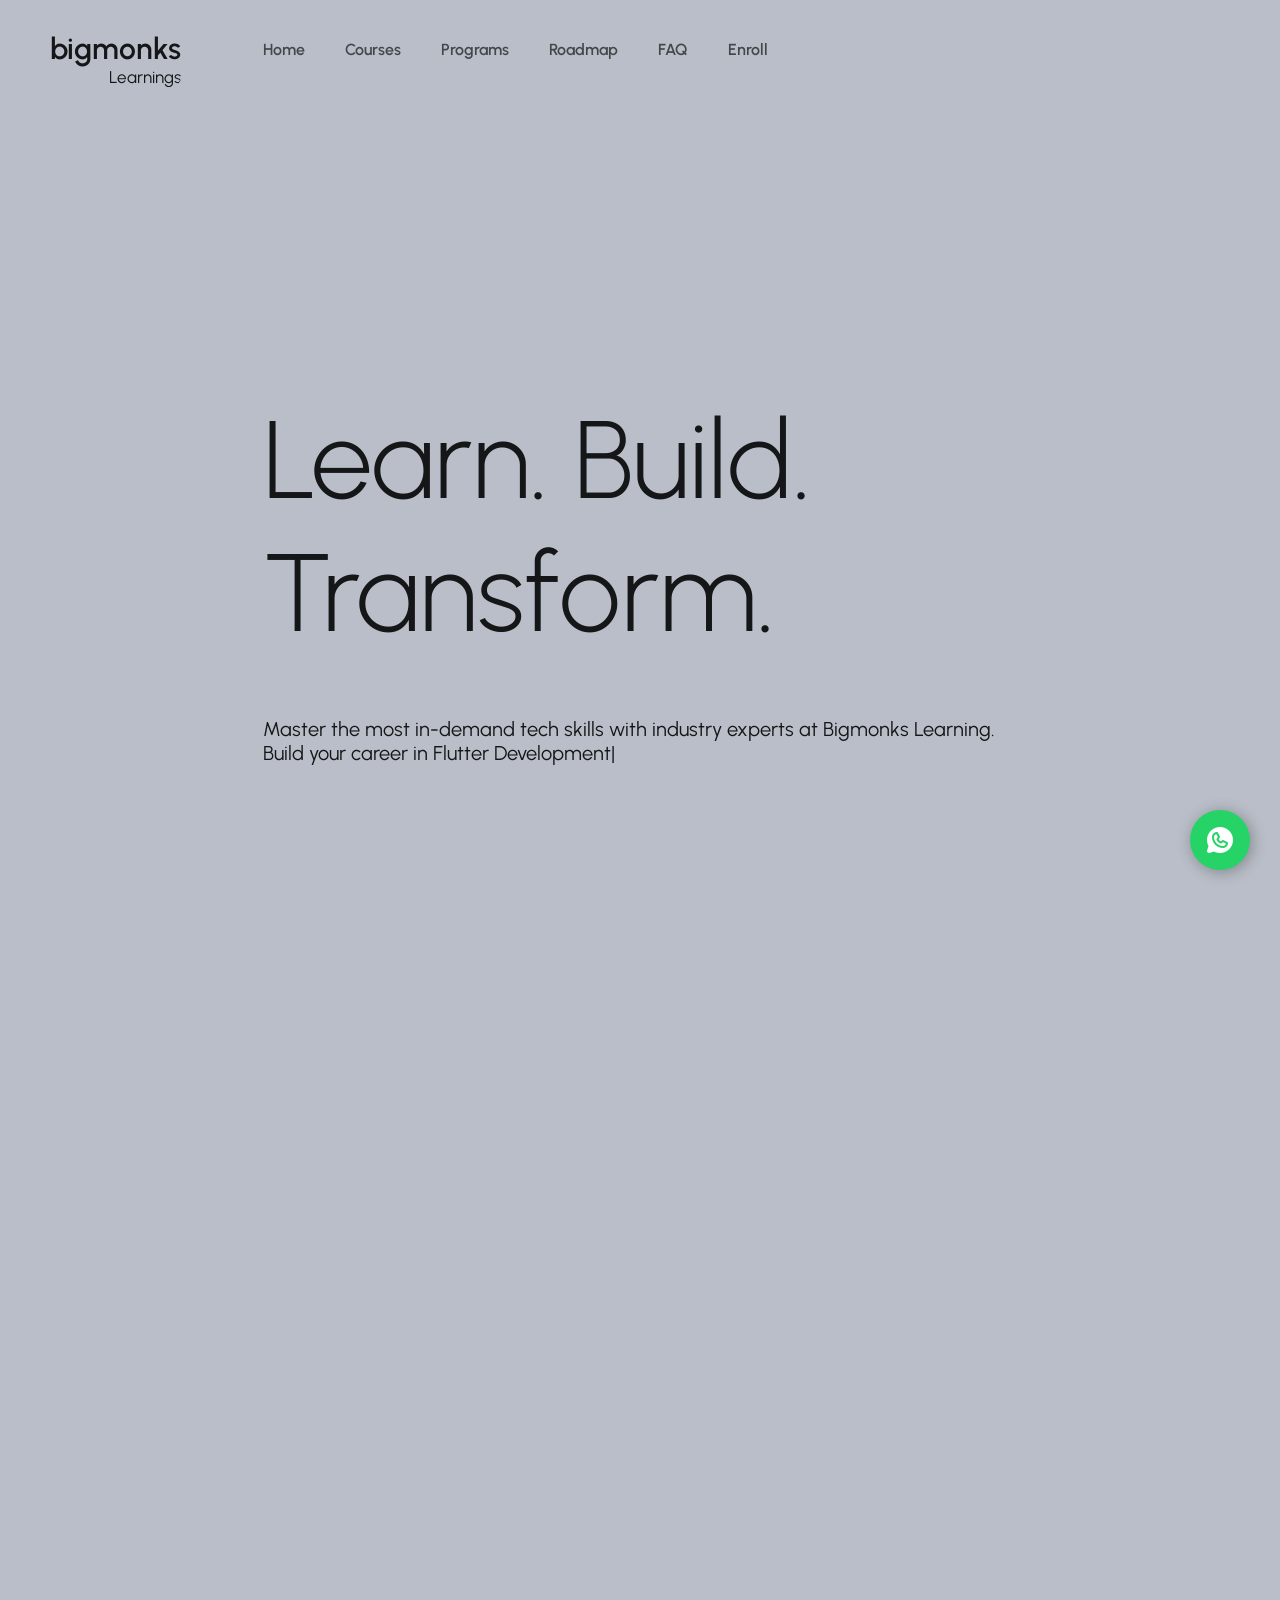
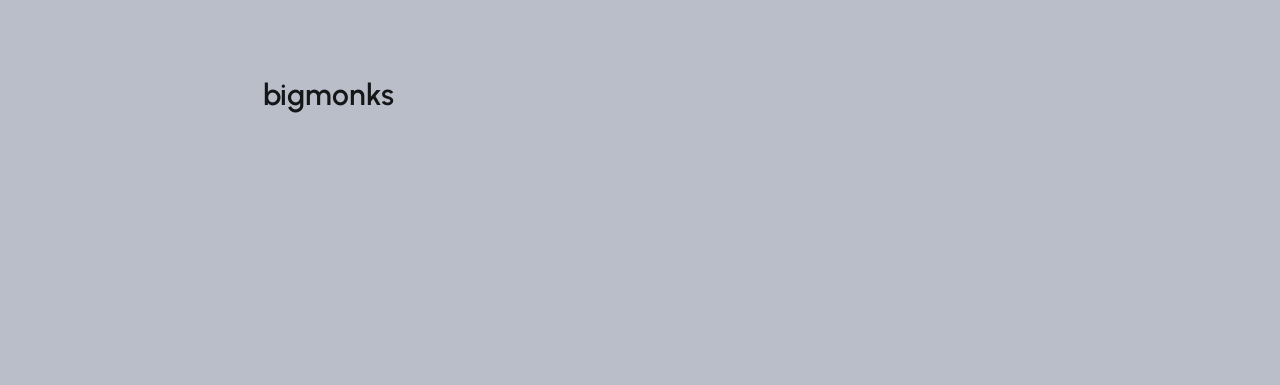
==== learnings/index.html @ 0282f14e "Initial production-ready learnings website" ====
<!DOCTYPE html>
<html lang="en" dir="ltr">
<head>
    <meta charset="UTF-8">
    <title>Bigmonks Learning | Professional IT Training & Courses in Kerala</title>
    <meta name="description" content="Master in-demand tech skills with Bigmonks Learning. Comprehensive courses in Flutter, Python, MERN Stack, UI/UX Design, AI/ML, Data Science, and more. Expert-led training with hands-on projects.">
    <meta name="keywords" content="Flutter training Kerala, Python course, MERN Stack course, UI/UX design course, AI ML training, Data Science course, IT training Ernakulam, coding bootcamp Kerala">
    <meta http-equiv="X-UA-Compatible" content="IE=edge">
    <meta name="viewport" content="width=device-width, initial-scale=1, maximum-scale=5">
    
    <!-- Favicon -->
    <link rel="icon" href="../img/favicon/favicon.ico" sizes="any">
    <link rel="icon" href="../img/favicon/icon.svg" type="image/svg+xml">
    <link rel="apple-touch-icon" href="../img/favicon/apple-touch-icon.png">
    <link rel="manifest" href="../img/favicon/manifest.webmanifest">    
    
    <!-- Styles -->
    <link rel="stylesheet" type="text/css" href="../css/loaders/loader.css">
    <link rel="stylesheet" type="text/css" href="../css/plugins.css">
    <link rel="stylesheet" type="text/css" href="../css/main.css">
    
    <!-- Custom UI Enhancement Styles -->
    <style>
    /* WhatsApp Button Styles */
    .whatsapp-float {
      position: fixed;
      width: 60px;
      height: 60px;
      bottom: 30px;
      right: 30px;
      background-color: #25d366;
      color: #FFF;
      border-radius: 50px;
      text-align: center;
      font-size: 32px;
      box-shadow: 2px 2px 15px rgba(0, 0, 0, 0.3);
      z-index: 9999;
      display: flex;
      align-items: center;
      justify-content: center;
      transition: all 0.3s ease;
      animation: pulse-whatsapp 2s infinite;
    }
    .whatsapp-float:hover {
      background-color: #128c7e;
      transform: scale(1.1);
      animation: none;
    }
    .whatsapp-tooltip {
      position: absolute;
      right: 70px;
      background-color: #128c7e;
      color: white;
      padding: 8px 15px;
      border-radius: 20px;
      font-size: 14px;
      white-space: nowrap;
      opacity: 0;
      pointer-events: none;
      transition: opacity 0.3s ease;
    }
    .whatsapp-float:hover .whatsapp-tooltip {
      opacity: 1;
    }
    @keyframes pulse-whatsapp {
      0% { box-shadow: 0 0 0 0 rgba(37, 211, 102, 0.7); }
      70% { box-shadow: 0 0 0 15px rgba(37, 211, 102, 0); }
      100% { box-shadow: 0 0 0 0 rgba(37, 211, 102, 0); }
    }

    /* ============================================================
       COURSE FILTER NAVIGATION
    ============================================================ */
    .filters-block {
      text-align: center;
    }
    .filter-tabs {
      display: inline-flex;
      flex-wrap: wrap;
      justify-content: center;
      gap: 0.4rem;
      background: rgba(255, 255, 255, 0.04);
      padding: 0.5rem;
      border-radius: 4rem;
      border: 1px solid rgba(255, 255, 255, 0.07);
    }
    .filter-tab {
      background: transparent;
      border: 1px solid transparent;
      color: rgba(255, 255, 255, 0.55);
      padding: 0.85rem 2.4rem;
      font-size: 1.4rem;
      font-weight: 500;
      font-family: var(--_font-default);
      letter-spacing: 0.02em;
      border-radius: 3rem;
      cursor: pointer;
      transition: all 0.25s cubic-bezier(0.25, 0.8, 0.25, 1);
      outline: none;
      white-space: nowrap;
    }
    .filter-tab:hover {
      color: rgba(255, 255, 255, 0.9);
      background: rgba(255, 255, 255, 0.06);
    }
    .filter-tab:focus-visible {
      outline: 2px solid rgba(255, 255, 255, 0.4);
      outline-offset: 2px;
    }
    .filter-tab.active {
      background: #fff;
      color: #0a0a0a !important;
      font-weight: 700;
      letter-spacing: 0.01em;
      box-shadow: 0 2px 12px rgba(0, 0, 0, 0.25);
    }
    .filter-tab.active:hover {
      background: #f0f0f0;
      color: #0a0a0a !important;
    }

    /* ============================================================
       COURSE CARDS — PREMIUM REDESIGN
    ============================================================ */

    /* Card items */
    .cards__item.grid-item {
      position: static;
      overflow: visible !important;
    }


    /* Card shell */
    .cards__card {
      height: 100%;
      display: flex !important;
      flex-direction: column !important;
      background: rgba(255, 255, 255, 0.02) !important;
      border: 1px solid rgba(255, 255, 255, 0.08) !important;
      border-radius: 2rem !important;
      transition: transform 0.4s cubic-bezier(0.165, 0.84, 0.44, 1),
                  box-shadow 0.4s cubic-bezier(0.165, 0.84, 0.44, 1),
                  border-color 0.4s ease,
                  background 0.4s ease !important;
      box-shadow: 0 4px 24px rgba(0, 0, 0, 0.15), inset 0 1px 0 rgba(255,255,255,0.04);
      overflow: hidden !important; /* contain background gradients */
      position: relative;
    }

    /* Category-specific top accent line */
    .cards__card::before {
      content: "";
      position: absolute;
      top: 0;
      left: 2rem;
      right: 2rem;
      height: 1px;
      border-radius: 0 0 4px 4px;
      opacity: 0;
      transition: opacity 0.4s ease;
    }
    .cards__card.dev-card::before {
      background: linear-gradient(90deg, transparent, #38bdf8, transparent);
    }
    .cards__card.design-card::before {
      background: linear-gradient(90deg, transparent, #ec4899, transparent);
    }
    .cards__card.data-ai-card::before {
      background: linear-gradient(90deg, transparent, #c084fc, transparent);
    }
    .cards__card:hover::before {
      opacity: 1;
    }

    /* Hover states */
    .cards__card:hover {
      transform: translateY(-6px) !important;
      background: rgba(255, 255, 255, 0.035) !important;
    }
    .cards__card.dev-card:hover {
      box-shadow: 0 20px 50px rgba(56, 189, 248, 0.1), 0 4px 24px rgba(0, 0, 0, 0.2);
      border-color: rgba(56, 189, 248, 0.25) !important;
    }
    .cards__card.design-card:hover {
      box-shadow: 0 20px 50px rgba(236, 72, 153, 0.1), 0 4px 24px rgba(0, 0, 0, 0.2);
      border-color: rgba(236, 72, 153, 0.25) !important;
    }
    .cards__card.data-ai-card:hover {
      box-shadow: 0 20px 50px rgba(168, 85, 247, 0.1), 0 4px 24px rgba(0, 0, 0, 0.2);
      border-color: rgba(168, 85, 247, 0.25) !important;
    }

    /* Card body — the flex-growing content area */
    .cards__descr {
      flex: 1;
      display: flex;
      flex-direction: column;
      padding: 3rem 3rem 2rem 3rem !important;
    }

    /* Category label */
    .course-category-tag {
      display: inline-block;
      font-size: 1.05rem;
      font-weight: 700;
      text-transform: uppercase;
      letter-spacing: 2px;
      margin-bottom: 2rem;
      transition: opacity 0.3s ease;
    }
    .dev-card .course-category-tag { color: #38bdf8; }
    .design-card .course-category-tag { color: #ec4899; }
    .data-ai-card .course-category-tag { color: #c084fc; }

    /* Icon container */
    .course-icon-container {
      width: 60px;
      height: 60px;
      display: flex;
      align-items: center;
      justify-content: center;
      border-radius: 1.4rem;
      margin-bottom: 2.4rem;
      transition: transform 0.35s cubic-bezier(0.34, 1.56, 0.64, 1);
      flex-shrink: 0;
    }
    .cards__card:hover .course-icon-container {
      transform: scale(1.08) rotate(4deg);
    }
    .dev-icon-bg {
      background: rgba(56, 189, 248, 0.1);
      border: 1px solid rgba(56, 189, 248, 0.2);
      color: #38bdf8;
    }
    .design-icon-bg {
      background: rgba(236, 72, 153, 0.1);
      border: 1px solid rgba(236, 72, 153, 0.2);
      color: #ec4899;
    }
    .data-ai-icon-bg {
      background: rgba(168, 85, 247, 0.1);
      border: 1px solid rgba(168, 85, 247, 0.2);
      color: #c084fc;
    }

    /* Card title */
    .cards__card .cards__title {
      font-size: clamp(1.9rem, 2.2vw, 2.4rem) !important;
      font-weight: 700 !important;
      line-height: 1.25 !important;
      color: var(--t-bright) !important;
      margin-bottom: 1.4rem !important;
      word-break: break-word;
      overflow-wrap: break-word;
    }

    /* Card description text */
    .cards__card .cards__text {
      font-size: 1.45rem !important;
      line-height: 1.65 !important;
      color: rgba(255, 255, 255, 0.6) !important;
      margin-bottom: 0 !important;
      flex-grow: 1;
    }

    /* Meta details section */
    .course-meta-details {
      margin-top: 2.4rem;
      padding-top: 2rem;
      border-top: 1px solid rgba(255, 255, 255, 0.07);
    }

    /* Technology badges */
    .course-badge {
      display: inline-flex;
      align-items: center;
      padding: 0.5rem 1.2rem;
      border-radius: 2rem;
      font-size: 1.15rem;
      font-weight: 600;
      letter-spacing: 0.02em;
      border: 1px solid rgba(255, 255, 255, 0.1);
      background: rgba(255, 255, 255, 0.04);
      color: rgba(255, 255, 255, 0.7);
      transition: all 0.25s ease;
      white-space: nowrap;
    }
    .cards__card.dev-card:hover .course-badge {
      border-color: rgba(56, 189, 248, 0.3);
      color: #38bdf8;
      background: rgba(56, 189, 248, 0.06);
    }
    .cards__card.design-card:hover .course-badge {
      border-color: rgba(236, 72, 153, 0.3);
      color: #ec4899;
      background: rgba(236, 72, 153, 0.06);
    }
    .cards__card.data-ai-card:hover .course-badge {
      border-color: rgba(168, 85, 247, 0.3);
      color: #c084fc;
      background: rgba(168, 85, 247, 0.06);
    }

    /* Project & Internship info */
    .course-project-info {
      display: grid;
      gap: 0.6rem;
      margin-top: 1.4rem;
    }
    .course-project-info div {
      font-size: 1.35rem;
      line-height: 1.5;
      color: rgba(255, 255, 255, 0.6);
    }
    .course-project-info strong {
      color: rgba(255, 255, 255, 0.9);
      font-weight: 600;
    }

    /* Card footer */
    .course-card-footer {
      display: flex;
      justify-content: space-between;
      align-items: center;
      padding: 2rem 3rem 2.8rem 3rem;
      margin-top: auto;
      flex-shrink: 0;
      border-top: 1px solid rgba(255, 255, 255, 0.05);
    }

    /* Duration/level chip */
    .course-meta-label {
      display: inline-flex;
      align-items: center;
      padding: 0.6rem 1.4rem;
      border-radius: 2rem;
      font-size: 1.2rem;
      font-weight: 600;
      letter-spacing: 0.02em;
      color: rgba(255, 255, 255, 0.85);
      background: rgba(255, 255, 255, 0.07);
      border: 1px solid rgba(255, 255, 255, 0.1);
      white-space: nowrap;
      flex-shrink: 0;
    }

    /* ============================================================
       CARD "EXPLORE" BUTTON — COMPACT CTA OVERRIDE
       Resets the hero-sized .btn-default to a compact pill button
       that fits cleanly inside the card footer.
    ============================================================ */
    .course-card-footer .btn.btn-default.hover-default {
      /* Reset hero sizing */
      width: auto !important;
      height: auto !important;
      min-height: 4.4rem !important;
      padding: 0 2.4rem !important;

      /* Compact line-height — not the 10rem hero value */
      font-size: 1.4rem !important;
      font-weight: 600 !important;
      line-height: 4.4rem !important;
      letter-spacing: 0.04em !important;
      white-space: nowrap !important;

      /* Keep the rounded pill shape */
      border-radius: 2.5rem !important;

      /* Brand palette: white border, transparent fill → invert on hover */
      background-color: transparent !important;
      border: 1px solid rgba(255, 255, 255, 0.25) !important;
      color: rgba(255, 255, 255, 0.85) !important;

      /* Positioning & layout */
      display: inline-flex !important;
      align-items: center !important;
      justify-content: center !important;
      margin: 0 !important;
      flex-shrink: 0 !important;

      /* Smooth transition */
      transition: background-color 0.25s ease,
                  border-color 0.25s ease,
                  color 0.25s ease,
                  transform 0.25s ease !important;
    }

    /* Hover: fill with white → dark text */
    .course-card-footer .btn.btn-default.hover-default:hover {
      background-color: #fff !important;
      border-color: #fff !important;
      color: #0a0a0a !important;
      transform: translateY(-1px) !important;
    }

    /* Focus ring for accessibility */
    .course-card-footer .btn.btn-default.hover-default:focus-visible {
      outline: 2px solid rgba(255, 255, 255, 0.5) !important;
      outline-offset: 3px !important;
    }

    /* The .btn-caption inside the explore button */
    .course-card-footer .btn .btn-caption {
      position: static !important;
      display: inline !important;
      white-space: nowrap !important;
    }

    /* Suppress the hover-default ::before / ::after pseudo overlay
       inside the card footer (it causes the clipping animation) */
    .course-card-footer .hover-default::before,
    .course-card-footer .hover-default::after {
      display: none !important;
    }

    /* Suppress em icon element that creates the circle overlay */
    .course-card-footer .btn em {
      display: none !important;
    }


    /* ============================================================
       POPUP MODAL — PREMIUM REDESIGN
    ============================================================ */

    /* Popup wrapper */
    .popup {
      position: relative;
      background: #0f0f12 !important;
      max-width: 860px;
      width: 100%;
      margin: 0 auto;
      border-radius: 2rem;
      border: 1px solid rgba(255, 255, 255, 0.1);
      box-shadow: 0 40px 80px rgba(0, 0, 0, 0.6), 0 0 0 1px rgba(255,255,255,0.04);
      max-height: 88vh;
      display: flex;
      flex-direction: column;
      overflow: hidden !important;
    }

    /* Scrollable body */
    .popup__container {
      overflow-y: auto;
      flex: 1;
      width: 100%;
      overscroll-behavior: contain;
    }
    .popup__container::-webkit-scrollbar {
      width: 4px;
    }
    .popup__container::-webkit-scrollbar-track {
      background: transparent;
    }
    .popup__container::-webkit-scrollbar-thumb {
      background: rgba(255,255,255,0.12);
      border-radius: 4px;
    }

    /* Close button */
    .mfp-close {
      width: 40px !important;
      height: 40px !important;
      line-height: 40px !important;
      top: 1.4rem !important;
      right: 1.4rem !important;
      background: rgba(255, 255, 255, 0.06) !important;
      border-radius: 50% !important;
      border: 1px solid rgba(255, 255, 255, 0.12) !important;
      color: rgba(255, 255, 255, 0.7) !important;
      transition: all 0.2s ease !important;
      opacity: 1 !important;
      font-size: 2.2rem !important;
      z-index: 10 !important;
    }
    .mfp-close:hover {
      background: rgba(255, 255, 255, 0.14) !important;
      color: #fff !important;
      border-color: rgba(255, 255, 255, 0.25) !important;
      transform: scale(1.08) !important;
    }

    /* Popup header — compact & premium */
    .popup-header {
      padding: 3.5rem 3.5rem 3rem 3.5rem;
      border-bottom: 1px solid rgba(255, 255, 255, 0.08);
      background: linear-gradient(135deg, rgba(255,255,255,0.02), rgba(255,255,255,0));
      position: relative;
      flex-shrink: 0;
    }
    @media only screen and (max-width: 767px) {
      .popup-header {
        padding: 3rem 2.4rem 2.5rem 2.4rem;
      }
    }

    /* Popup course label */
    .popup-course-eyebrow {
      font-size: 1.1rem;
      font-weight: 700;
      text-transform: uppercase;
      letter-spacing: 2.5px;
      margin-bottom: 1.2rem;
      display: block;
    }

    /* Popup title — properly sized, NOT giant */
    .popup-title {
      font-size: clamp(2.4rem, 4vw, 3.6rem) !important;
      font-weight: 800 !important;
      line-height: 1.15 !important;
      color: #fff !important;
      margin: 0 0 2rem 0 !important;
      letter-spacing: -0.02em;
    }

    /* Popup header meta badges */
    .popup-header-meta {
      display: flex;
      flex-wrap: wrap;
      gap: 0.8rem;
      align-items: center;
    }
    .popup-meta-chip {
      display: inline-flex;
      align-items: center;
      gap: 0.5rem;
      padding: 0.5rem 1.2rem;
      border-radius: 2rem;
      font-size: 1.2rem;
      font-weight: 600;
      color: rgba(255, 255, 255, 0.8);
      background: rgba(255, 255, 255, 0.07);
      border: 1px solid rgba(255, 255, 255, 0.1);
    }

    /* Popup content sections */
    .popup-section {
      padding: 3rem 3.5rem;
      border-bottom: 1px solid rgba(255, 255, 255, 0.06);
      margin: 0 !important;
    }
    @media only screen and (max-width: 767px) {
      .popup-section {
        padding: 2.5rem 2.4rem;
      }
    }
    .popup-section:last-child {
      border-bottom: none;
      padding-bottom: 4rem;
    }

    /* Section label */
    .popup-section-label {
      font-size: 1.05rem;
      font-weight: 700;
      text-transform: uppercase;
      letter-spacing: 2px;
      color: rgba(255, 255, 255, 0.35);
      margin-bottom: 1.6rem;
      display: block;
    }

    /* Section body text */
    .popup-body-text {
      font-size: 1.55rem;
      line-height: 1.7;
      color: rgba(255, 255, 255, 0.7);
      margin: 0;
    }

    /* Module list */
    .popup-list {
      list-style: none;
      padding-left: 0;
      display: grid;
      gap: 1.2rem;
      margin: 0;
    }
    .popup-list li {
      position: relative;
      padding-left: 2rem;
      font-size: 1.5rem;
      color: rgba(255, 255, 255, 0.68);
      line-height: 1.6;
    }
    .popup-list li::before {
      content: "→";
      position: absolute;
      left: 0;
      color: rgba(255, 255, 255, 0.3);
      font-size: 1.3rem;
      line-height: 1.8;
    }
    .popup-list li strong {
      color: rgba(255, 255, 255, 0.9);
      font-weight: 600;
    }

    /* Tech badge in popup (distinct from card badges) */
    .popup-tech-badge {
      display: inline-flex;
      align-items: center;
      padding: 0.55rem 1.3rem;
      border-radius: 2rem;
      font-size: 1.25rem;
      font-weight: 600;
      letter-spacing: 0.01em;
      border: 1px solid rgba(255, 255, 255, 0.12);
      background: rgba(255, 255, 255, 0.05);
      color: rgba(255, 255, 255, 0.8);
      white-space: nowrap;
    }
    .popup-tech-badge.accent {
      border-color: rgba(255, 255, 255, 0.2);
      background: rgba(255, 255, 255, 0.09);
      color: #fff;
    }

    /* Two-col info grid (career / outcomes) */
    .popup-info-grid {
      display: grid;
      grid-template-columns: 1fr 1fr;
      gap: 2rem;
    }
    @media only screen and (max-width: 600px) {
      .popup-info-grid {
        grid-template-columns: 1fr;
      }
    }
    .popup-info-block {}
    .popup-info-label {
      font-size: 1.1rem;
      font-weight: 700;
      text-transform: uppercase;
      letter-spacing: 1.5px;
      color: rgba(255, 255, 255, 0.35);
      margin-bottom: 0.8rem;
      display: block;
    }
    .popup-info-value {
      font-size: 1.5rem;
      line-height: 1.6;
      color: rgba(255, 255, 255, 0.78);
    }

    /* Popup CTA section */
    .popup-cta-section {
      padding: 2.5rem 3.5rem 3.5rem 3.5rem;
      background: rgba(255, 255, 255, 0.02);
      border-top: 1px solid rgba(255, 255, 255, 0.07);
      display: flex;
      align-items: center;
      justify-content: space-between;
      gap: 2rem;
      flex-wrap: wrap;
      flex-shrink: 0;
    }
    @media only screen and (max-width: 767px) {
      .popup-cta-section {
        padding: 2rem 2.4rem 2.8rem 2.4rem;
        flex-direction: column;
        align-items: flex-start;
      }
    }
    .popup-cta-label {
      font-size: 1.65rem;
      font-weight: 600;
      color: rgba(255, 255, 255, 0.8);
      line-height: 1.4;
    }
    .popup-cta-label span {
      display: block;
      font-size: 1.25rem;
      font-weight: 400;
      color: rgba(255, 255, 255, 0.4);
      margin-top: 0.3rem;
    }

    /* ============================================================
       POPUP "ENROLL NOW" BUTTON — HIGH CONTRAST PRIMARY CTA
       Solid white fill on dark background = maximum contrast.
    ============================================================ */
    .popup-cta-section .btn.btn-default.hover-default {
      /* Reset hero sizing */
      width: auto !important;
      height: auto !important;
      padding: 0 3.2rem !important;
      min-height: 5.2rem !important;
      line-height: 5.2rem !important;

      /* Typography */
      font-size: 1.5rem !important;
      font-weight: 700 !important;
      letter-spacing: 0.03em !important;
      white-space: nowrap !important;

      /* High contrast: solid white background with near-black text */
      background-color: #ffffff !important;
      border: 1px solid #ffffff !important;
      color: #0a0a0a !important;

      /* Rounded pill */
      border-radius: 3rem !important;

      /* Layout */
      display: inline-flex !important;
      align-items: center !important;
      justify-content: center !important;
      flex-shrink: 0 !important;
      margin: 0 !important;

      /* Premium shadow for depth on dark background */
      box-shadow: 0 4px 20px rgba(255, 255, 255, 0.15) !important;

      /* Smooth transitions */
      transition: background-color 0.25s ease,
                  box-shadow 0.25s ease,
                  transform 0.25s ease !important;
    }

    /* Hover: slight lift + glow */
    .popup-cta-section .btn.btn-default.hover-default:hover {
      background-color: #f0f0f0 !important;
      border-color: #f0f0f0 !important;
      color: #0a0a0a !important;
      transform: translateY(-2px) !important;
      box-shadow: 0 8px 30px rgba(255, 255, 255, 0.2) !important;
    }

    /* Focus ring */
    .popup-cta-section .btn.btn-default.hover-default:focus-visible {
      outline: 2px solid rgba(255, 255, 255, 0.6) !important;
      outline-offset: 3px !important;
    }

    /* Popup CTA btn-caption */
    .popup-cta-section .btn .btn-caption {
      position: static !important;
      display: inline !important;
      white-space: nowrap !important;
      color: #0a0a0a !important;
    }

    /* Suppress circular hover overlay in popup CTA */
    .popup-cta-section .hover-default::before,
    .popup-cta-section .hover-default::after {
      display: none !important;
    }

    /* Suppress em icon */
    .popup-cta-section .btn em {
      display: none !important;
    }



    /* ============================================================
       FORM SELECT FIELD
    ============================================================ */
    .form-select-enhanced {
      position: relative;
      display: block;
      width: 100%;
      border: none !important;
      outline: none !important;
      margin: 0;
      padding: 1.6rem 0.4rem;
      background-color: transparent !important;
      border-bottom: 1px solid var(--stroke-elements) !important;
      font: normal 400 1.8rem var(--_font-default) !important;
      color: var(--t-bright) !important;
      border-radius: 0 !important;
      cursor: pointer;
      height: auto;
      transition: border-color var(--_animspeed-medium) var(--_animbezier);
      -webkit-appearance: none;
    }
    .form-select-enhanced:focus {
      border-bottom: 1px solid var(--stroke-controls) !important;
    }
    .form-select-enhanced option {
      background: var(--base, #141414);
      color: var(--t-bright) !important;
    }
    @media only screen and (min-width: 768px) {
      .form-select-enhanced { font-size: 2rem !important; }
    }
    @media only screen and (min-width: 1400px) {
      .form-select-enhanced { font-size: 2.2rem !important; }
    }
    @media only screen and (min-width: 1600px) {
      .form-select-enhanced { font-size: 2.6rem !important; }
    }

    /* ============================================================
       FILTER ANIMATION HELPERS
    ============================================================ */
    .grid-item {
      transition: opacity 0.35s ease, transform 0.35s ease;
    }
    .grid-item.fade-out {
      opacity: 0;
      transform: scale(0.92);
      pointer-events: none;
      position: absolute;
      z-index: -1;
    }

    /* ============================================================
       ACCESSIBILITY
    ============================================================ */
    .visually-hidden {
      position: absolute !important;
      width: 1px !important;
      height: 1px !important;
      padding: 0 !important;
      margin: -1px !important;
      overflow: hidden !important;
      clip: rect(0, 0, 0, 0) !important;
      white-space: nowrap !important;
      border: 0 !important;
    }
    

    </style>
</head>
<body>

  <!-- Loader Start -->
  <div id="loader" class="loader">
    <div class="loader__wrapper">
      <div class="loader__content">
        <div class="loader__count">
          <span class="count__text">0</span>
          <span class="count__percent">%</span>
        </div>
      </div>
    </div>
  </div>
  <!-- Loader End -->

    <!-- Header Start -->
    <header id="header" class="header d-flex justify-content-center loading__fade">
      <div class="header__navigation d-flex justify-content-start">
        <nav id="menu" class="menu">
          <ul class="menu__list d-flex justify-content-start">
            <li class="menu__item">
              <a class="menu__link btn nav-link" href="/" aria-label="Home page">
                <span class="menu__caption">Home</span>
                <i class="ph ph-squares-four"></i>
              </a>
            </li>
            <li class="menu__item">
              <a class="menu__link btn nav-link" href="#courses" aria-label="Our Popular Tech Courses">
                <span class="menu__caption">Courses</span>
                <i class="ph ph-book-open"></i>
              </a>
            </li>
            <li class="menu__item">
              <a class="menu__link btn nav-link" href="#programs" aria-label="Flexible Learning Program Paths">
                <span class="menu__caption">Programs</span>
                <i class="ph ph-graduation-cap"></i>
              </a>
            </li>
            <li class="menu__item">
              <a class="menu__link btn nav-link" href="#workflow" aria-label="Internship workflow roadmap">
                <span class="menu__caption">Roadmap</span>
                <i class="ph ph-git-merge"></i>
              </a>
            </li>
            <li class="menu__item">
              <a class="menu__link btn nav-link" href="#faq" aria-label="Frequently Asked Questions">
                <span class="menu__caption">FAQ</span>
                <i class="ph ph-question"></i>
              </a>
            </li>
            <li class="menu__item">
              <a class="menu__link btn nav-link" href="#contact" aria-label="Enrollment Request Form">
                <span class="menu__caption">Enroll</span>
                <i class="ph ph-envelope"></i>
              </a>
            </li>
          </ul>
        </nav>
      </div>
    </header>
    <!-- Header End -->

    <!-- Fixed Logo Start -->
    <div class="logo loading__fade">
      <a href="/" class="logo__link" style="display: block;">
        <div class="logo-text" style="font-size: 30px;">bigmonks</div>
        <div class="logo-subtext" style="font-size: 17px; text-align: right;">Learnings</div>
      </a>
    </div>
    <!-- Fixed Logo End -->

    <!-- WhatsApp Button -->
    <a href="https://wa.me/918848806406?text=Hi%20Bigmonks!%20I'm%20interested%20in%20your%20training%20programs." 
       class="whatsapp-float" 
       target="_blank" 
       rel="noopener noreferrer"
       aria-label="Chat on WhatsApp">
      <i class="ph-fill ph-whatsapp-logo"></i>
      <span class="whatsapp-tooltip">Enroll Now</span>
    </a>

    <!-- Page Content Start -->
    <main id="page-content" class="page-content">

      <!-- Hero Section Start -->
      <section id="home" class="main home">
        <div class="main__intro intro-95-desktop">
          <div class="container-fluid p-0 fullheight-desktop">
            <div class="row g-0 fullheight-desktop align-items-xl-stretch">
              <div class="col-12 col-xl-2"></div>
              <div class="col-12 col-xl-8 fullheight-desktop">
                <div id="headline" class="headline headline-95-desktop d-flex align-items-start flex-column loading-wrap">
                  <h1 class="headline__title loading__item">Learn. Build. Transform.</h1>
                  <p class="headline__subtitle space-top animated-type loading__item">
                    Master the most <b>in-demand tech skills</b> with industry experts at <b>Bigmonks Learning</b>.
                    <br>
                    Build your career in
                    <span id="typed-strings">
                      <b>Flutter Development</b>
                      <b>Python Programming</b>
                      <b>MERN Stack Development</b>
                      <b>UI/UX Design</b>
                      <b>Digital Marketing</b>
                      <b>Cybersecurity</b>
                      <b>AI & Machine Learning</b>
                      <b>Data Science</b>
                    </span>
                    <span id="typed"></span>
                  </p>
                </div>
              </div>
              <div class="col-12 col-xl-2"></div>
            </div>
          </div>
        </div>

        <!-- Intro Blockquote -->
        <div class="main__media media-stack-bottom">
          <div class="container-fluid p-0">
            <div class="row g-0">
              <div class="col-12 col-xl-2"></div>
              <div class="col-12 col-xl-8">
                <div class="content__block large-text-block pre-stack">
                  <div class="container-fluid p-0">
                    <div class="row g-0">
                      <div class="col-12">
                        <blockquote class="reveal-type animate-in-up">
                          Education is not the learning of facts, but the training of the mind to think. Join our hands-on programs designed by industry professionals.
                        </blockquote>
                      </div>
                    </div>
                  </div>
                </div>
              </div>
              <div class="col-12 col-xl-2"></div>
            </div>
          </div>
        </div>
      </section>
      <!-- Hero Section End -->

      <!-- Contact/Enrollment Section Start -->
      <section id="programs" class="inner inner-grid-bottom about">
        <div class="inner__wrapper">
          <div class="container-fluid p-0">
            <div class="row g-0">
              <div class="col-12 col-xl-2">
                <div class="inner__name">
                  <div class="content__block name-block">
                    <span class="section-name icon-right animate-in-up">
                      <span class="section-name-caption">Programs</span>
                      <i class="ph ph-arrow-down-right"></i>
                    </span>
                  </div>
                </div>
              </div>

              <div class="col-12 col-xl-8">
                <div class="inner__content">

                  <div class="content__block section-text-title">
                    <div class="block__descr">
                      <h2 class="reveal-type animate-in-up">Flexible Learning<br>Paths for Everyone</h2>
                    </div>
                  </div>

                  <!-- Programs Cards -->
                  <div class="content__block grid-block">
                    <div class="achievements d-flex flex-column flex-md-row align-items-md-stretch">
                      
                      <div class="achievements__item d-flex flex-column grid-item animate-card-3">
                        <div class="achievements__card">
                          <p class="achievements__number animate-in-up"><i class="ph ph-student"></i></p>
                          <h3 class="achievements__descr animate-in-up">Internship Program</h3>
                          <p class="small type-basic-160lh animate-in-up" style="opacity: 0.8; margin-top: 1.5rem;">3-6 months hands-on training with real projects, mentorship, and completion certificate</p>
                        </div>
                      </div>

                      <div class="achievements__item d-flex flex-column grid-item animate-card-3">
                        <div class="achievements__card">
                          <p class="achievements__number animate-in-up"><i class="ph ph-graduation-cap"></i></p>
                          <h3 class="achievements__descr animate-in-up">Professional Courses</h3>
                          <p class="small type-basic-160lh animate-in-up" style="opacity: 0.8; margin-top: 1.5rem;">Structured 8-16 week programs with certifications for career advancement</p>
                        </div>
                      </div>

                      <div class="achievements__item d-flex flex-column grid-item animate-card-3">
                        <div class="achievements__card">
                          <p class="achievements__number animate-in-up"><i class="ph ph-lightning"></i></p>
                          <h3 class="achievements__descr animate-in-up">Weekend Bootcamps</h3>
                          <p class="small type-basic-160lh animate-in-up" style="opacity: 0.8; margin-top: 1.5rem;">Intensive weekend sessions perfect for working professionals and students</p>
                        </div>
                      </div>

                    </div>
                  </div>

                </div>
              </div>
              <div class="col-12 col-xl-2"></div>
            </div>
          </div>
        </div>
      </section>
      <!-- Programs Section End -->

      <!-- Courses Section Start -->
      <section id="courses" class="inner inner-stack-bottom portfolio">
        <div class="inner__wrapper">
          <div class="container-fluid p-0">
            <div class="row g-0">
              
              <!-- Inner Section Name Start -->
              <div class="col-12 col-xl-2">
                <div class="inner__name">
                  <div class="content__block name-block">
                    <span class="section-name icon-right animate-in-up">
                      <span class="section-name-caption">Courses</span>
                      <i class="ph ph-arrow-down-right"></i>
                    </span>
                  </div>
                </div>
              </div>
              <!-- Inner Section Name End -->

              <div class="col-12 col-xl-8">
                <div class="inner__content">
                  
                  <!-- Section Title -->
                  <div class="content__block section-text-title">
                    <div class="block__descr">
                      <h2 class="reveal-type animate-in-up">Popular Tech Courses</h2>
                      <p class="h2__text type-basic-160lh animate-in-up">Industry-relevant curriculum designed to make you job-ready</p>
                    </div>
                  </div>

                  <!-- Dynamic Course Filter Tabs -->
                  <div class="content__block filters-block text-center animate-in-up" style="margin-bottom: 5rem;">
                    <div class="filter-tabs" role="group" aria-label="Filter courses by category">
                      <button class="filter-tab active" data-filter="all" aria-pressed="true">All Courses</button>
                      <button class="filter-tab" data-filter="dev" aria-pressed="false">Development</button>
                      <button class="filter-tab" data-filter="design" aria-pressed="false">Design</button>
                      <button class="filter-tab" data-filter="data-ai" aria-pressed="false">Data &amp; AI</button>
                    </div>
                  </div>

                  <!-- Courses Cards -->
                  <div class="content__block grid-block">
                    <div class="container-fluid p-0">
                      <div class="row g-4 align-items-stretch cards" id="courses-grid">

                        <!-- Flutter Development -->
                        <div class="col-12 col-md-6 col-xl-4 cards__item grid-item animate-card-3" data-category="dev">
                          <div class="cards__card dev-card d-flex flex-column justify-content-between">
                            <div class="cards__descr">
                              <span class="course-category-tag">Development</span>
                              <div class="course-icon-container dev-icon-bg">
                                <i class="ph-fill ph-device-mobile" style="font-size: 28px;"></i>
                              </div>
                              <h3 class="cards__title animate-in-up" style="margin-bottom: 1.5rem;">Flutter<br>Development</h3>
                              <p class="cards__text type-basic-160lh animate-in-up">
                                Build beautiful cross-platform mobile apps with Flutter & Dart. From basics to advanced state management.
                              </p>
                              <div class="course-meta-details animate-in-up">
                                <div style="display: flex; flex-wrap: wrap; gap: 6px; margin-bottom: 1.2rem;">
                                  <span class="course-badge">Dart</span>
                                  <span class="course-badge">Flutter SDK</span>
                                  <span class="course-badge">Firebase</span>
                                </div>
                                <div class="course-project-info">
                                  <div><strong style="color: var(--t-bright);">Project:</strong> E-Commerce Mobile App</div>
                                  <div><strong style="color: var(--t-bright);">Internship:</strong> 3-Month Placement Support</div>
                                </div>
                              </div>
                            </div>
                            <div class="course-card-footer">
                              <span class="course-meta-label">12 Weeks • Mobile</span>
                              <a href="#course-popup-1" class="btn btn-default hover-default popup-trigger" style="margin-top: 0;" aria-label="Explore Flutter Development details">
                                <em></em>
                                <span class="btn-caption">Explore</span>
                              </a>
                            </div>
                          </div>
                        </div>

                        <!-- Python Programming -->
                        <div class="col-12 col-md-6 col-xl-4 cards__item grid-item animate-card-3" data-category="dev">
                          <div class="cards__card dev-card d-flex flex-column justify-content-between">
                            <div class="cards__descr">
                              <span class="course-category-tag">Programming</span>
                              <div class="course-icon-container dev-icon-bg">
                                <i class="ph-fill ph-terminal-window" style="font-size: 28px;"></i>
                              </div>
                              <h3 class="cards__title animate-in-up" style="margin-bottom: 1.5rem;">Python<br>Programming</h3>
                              <p class="cards__text type-basic-160lh animate-in-up">
                                Master Python from fundamentals to advanced topics. Web development, automation, and scripting.
                              </p>
                              <div class="course-meta-details animate-in-up">
                                <div style="display: flex; flex-wrap: wrap; gap: 6px; margin-bottom: 1.2rem;">
                                  <span class="course-badge">Python</span>
                                  <span class="course-badge">Django</span>
                                  <span class="course-badge">PostgreSQL</span>
                                </div>
                                <div class="course-project-info">
                                  <div><strong style="color: var(--t-bright);">Project:</strong> Database Automation Engine</div>
                                  <div><strong style="color: var(--t-bright);">Internship:</strong> 3-Month Placement Support</div>
                                </div>
                              </div>
                            </div>
                            <div class="course-card-footer">
                              <span class="course-meta-label">10 Weeks • Scripting</span>
                              <a href="#course-popup-2" class="btn btn-default hover-default popup-trigger" style="margin-top: 0;" aria-label="Explore Python Programming details">
                                <em></em>
                                <span class="btn-caption">Explore</span>
                              </a>
                            </div>
                          </div>
                        </div>

                        <!-- MERN Stack Development -->
                        <div class="col-12 col-md-6 col-xl-4 cards__item grid-item animate-card-3" data-category="dev">
                          <div class="cards__card dev-card d-flex flex-column justify-content-between">
                            <div class="cards__descr">
                              <span class="course-category-tag">Development</span>
                              <div class="course-icon-container dev-icon-bg">
                                <i class="ph-fill ph-code" style="font-size: 28px;"></i>
                              </div>
                              <h3 class="cards__title animate-in-up" style="margin-bottom: 1.5rem;">MERN Stack<br>Development</h3>
                              <p class="cards__text type-basic-160lh animate-in-up">
                                Build full-stack web applications using MongoDB, Express.js, React, and Node.js. Master database modeling and APIs.
                              </p>
                              <div class="course-meta-details animate-in-up">
                                <div style="display: flex; flex-wrap: wrap; gap: 6px; margin-bottom: 1.2rem;">
                                  <span class="course-badge">MongoDB</span>
                                  <span class="course-badge">Express</span>
                                  <span class="course-badge">React</span>
                                </div>
                                <div class="course-project-info">
                                  <div><strong style="color: var(--t-bright);">Project:</strong> Corporate SaaS Dashboard</div>
                                  <div><strong style="color: var(--t-bright);">Internship:</strong> 3-to-6 Month Placement Support</div>
                                </div>
                              </div>
                            </div>
                            <div class="course-card-footer">
                              <span class="course-meta-label">14 Weeks • Backend</span>
                              <a href="#course-popup-3" class="btn btn-default hover-default popup-trigger" style="margin-top: 0;" aria-label="Explore MERN Stack Development details">
                                <em></em>
                                <span class="btn-caption">Explore</span>
                              </a>
                            </div>
                          </div>
                        </div>

                        <!-- UI/UX Design -->
                        <div class="col-12 col-md-6 col-xl-4 cards__item grid-item animate-card-3" data-category="design">
                          <div class="cards__card design-card d-flex flex-column justify-content-between">
                            <div class="cards__descr">
                              <span class="course-category-tag">Design</span>
                              <div class="course-icon-container design-icon-bg">
                                <i class="ph-fill ph-palette" style="font-size: 28px;"></i>
                              </div>
                              <h3 class="cards__title animate-in-up" style="margin-bottom: 1.5rem;">UI/UX<br>Design</h3>
                              <p class="cards__text type-basic-160lh animate-in-up">
                                Create stunning user interfaces with Figma, Adobe XD. Design thinking and user research included.
                              </p>
                              <div class="course-meta-details animate-in-up">
                                <div style="display: flex; flex-wrap: wrap; gap: 6px; margin-bottom: 1.2rem;">
                                  <span class="course-badge">Figma</span>
                                  <span class="course-badge">Adobe XD</span>
                                  <span class="course-badge">Miro</span>
                                </div>
                                <div class="course-project-info">
                                  <div><strong style="color: var(--t-bright);">Project:</strong> SaaS Dashboard Prototype</div>
                                  <div><strong style="color: var(--t-bright);">Internship:</strong> 3-Month Creative Placement</div>
                                </div>
                              </div>
                            </div>
                            <div class="course-card-footer">
                              <span class="course-meta-label">8 Weeks • Creative</span>
                              <a href="#course-popup-4" class="btn btn-default hover-default popup-trigger" style="margin-top: 0;" aria-label="Explore UI/UX Design details">
                                <em></em>
                                <span class="btn-caption">Explore</span>
                              </a>
                            </div>
                          </div>
                        </div>

                        <!-- Digital Marketing -->
                        <div class="col-12 col-md-6 col-xl-4 cards__item grid-item animate-card-3" data-category="design">
                          <div class="cards__card design-card d-flex flex-column justify-content-between">
                            <div class="cards__descr">
                              <span class="course-category-tag">Marketing</span>
                              <div class="course-icon-container design-icon-bg">
                                <i class="ph-fill ph-megaphone" style="font-size: 28px;"></i>
                              </div>
                              <h3 class="cards__title animate-in-up" style="margin-bottom: 1.5rem;">Digital<br>Marketing</h3>
                              <p class="cards__text type-basic-160lh animate-in-up">
                                Drive growth, visibility, and user acquisition through SEO, SEM, content strategy, and analytics.
                              </p>
                              <div class="course-meta-details animate-in-up">
                                <div style="display: flex; flex-wrap: wrap; gap: 6px; margin-bottom: 1.2rem;">
                                  <span class="course-badge">SEO</span>
                                  <span class="course-badge">Google Ads</span>
                                  <span class="course-badge">GA4</span>
                                </div>
                                <div class="course-project-info">
                                  <div><strong style="color: var(--t-bright);">Project:</strong> Live Brand Campaign Audit</div>
                                  <div><strong style="color: var(--t-bright);">Internship:</strong> 3-Month Growth Placement</div>
                                </div>
                              </div>
                            </div>
                            <div class="course-card-footer">
                              <span class="course-meta-label">10 Weeks • Growth</span>
                              <a href="#course-popup-7" class="btn btn-default hover-default popup-trigger" style="margin-top: 0;" aria-label="Explore Digital Marketing details">
                                <em></em>
                                <span class="btn-caption">Explore</span>
                              </a>
                            </div>
                          </div>
                        </div>

                        <!-- Cybersecurity -->
                        <div class="col-12 col-md-6 col-xl-4 cards__item grid-item animate-card-3" data-category="dev">
                          <div class="cards__card dev-card d-flex flex-column justify-content-between">
                            <div class="cards__descr">
                              <span class="course-category-tag">Security</span>
                              <div class="course-icon-container dev-icon-bg">
                                <i class="ph-fill ph-shield-checkered" style="font-size: 28px;"></i>
                              </div>
                              <h3 class="cards__title animate-in-up" style="margin-bottom: 1.5rem;">Cyber<br>Security</h3>
                              <p class="cards__text type-basic-160lh animate-in-up">
                                Learn network security, ethical hacking, threat modeling, and how to safeguard digital infrastructure.
                              </p>
                              <div class="course-meta-details animate-in-up">
                                <div style="display: flex; flex-wrap: wrap; gap: 6px; margin-bottom: 1.2rem;">
                                  <span class="course-badge">Wireshark</span>
                                  <span class="course-badge">Nmap</span>
                                  <span class="course-badge">Kali Linux</span>
                                </div>
                                <div class="course-project-info">
                                  <div><strong style="color: var(--t-bright);">Project:</strong> Enterprise Penetration Audit</div>
                                  <div><strong style="color: var(--t-bright);">Internship:</strong> 3-Month Security Placement</div>
                                </div>
                              </div>
                            </div>
                            <div class="course-card-footer">
                              <span class="course-meta-label">12 Weeks • Security</span>
                              <a href="#course-popup-8" class="btn btn-default hover-default popup-trigger" style="margin-top: 0;" aria-label="Explore Cybersecurity details">
                                <em></em>
                                <span class="btn-caption">Explore</span>
                              </a>
                            </div>
                          </div>
                        </div>

                        <!-- AI & Machine Learning -->
                        <div class="col-12 col-md-6 col-xl-4 cards__item grid-item animate-card-3" data-category="data-ai">
                          <div class="cards__card data-ai-card d-flex flex-column justify-content-between">
                            <div class="cards__descr">
                              <span class="course-category-tag">Data & AI</span>
                              <div class="course-icon-container data-ai-icon-bg">
                                <i class="ph-fill ph-brain" style="font-size: 28px;"></i>
                              </div>
                              <h3 class="cards__title animate-in-up" style="margin-bottom: 1.5rem;">AI & Machine<br>Learning</h3>
                              <p class="cards__text type-basic-160lh animate-in-up">
                                Dive into AI/ML with Python, TensorFlow, and scikit-learn. Build intelligent models and systems.
                              </p>
                              <div class="course-meta-details animate-in-up">
                                <div style="display: flex; flex-wrap: wrap; gap: 6px; margin-bottom: 1.2rem;">
                                  <span class="course-badge">Python</span>
                                  <span class="course-badge">TensorFlow</span>
                                  <span class="course-badge">Scikit</span>
                                </div>
                                <div class="course-project-info">
                                  <div><strong style="color: var(--t-bright);">Project:</strong> Computer Vision Model</div>
                                  <div><strong style="color: var(--t-bright);">Internship:</strong> 3-to-6 Month Research Placement</div>
                                </div>
                              </div>
                            </div>
                            <div class="course-card-footer">
                              <span class="course-meta-label">16 Weeks • Advanced</span>
                              <a href="#course-popup-5" class="btn btn-default hover-default popup-trigger" style="margin-top: 0;" aria-label="Explore AI & Machine Learning details">
                                <em></em>
                                <span class="btn-caption">Explore</span>
                              </a>
                            </div>
                          </div>
                        </div>

                        <!-- Data Science -->
                        <div class="col-12 col-md-6 col-xl-4 cards__item grid-item animate-card-3" data-category="data-ai">
                          <div class="cards__card data-ai-card d-flex flex-column justify-content-between">
                            <div class="cards__descr">
                              <span class="course-category-tag">Data Science</span>
                              <div class="course-icon-container data-ai-icon-bg">
                                <i class="ph-fill ph-chart-bar" style="font-size: 28px;"></i>
                              </div>
                              <h3 class="cards__title animate-in-up" style="margin-bottom: 1.5rem;">Data<br>Science</h3>
                              <p class="cards__text type-basic-160lh animate-in-up">
                                Analyze data, create visualizations, and build predictive models. Statistics to deep learning.
                              </p>
                              <div class="course-meta-details animate-in-up">
                                <div style="display: flex; flex-wrap: wrap; gap: 6px; margin-bottom: 1.2rem;">
                                  <span class="course-badge">Python</span>
                                  <span class="course-badge">SQL</span>
                                  <span class="course-badge">Tableau</span>
                                </div>
                                <div class="course-project-info">
                                  <div><strong style="color: var(--t-bright);">Project:</strong> Interactive BI Analytics Suite</div>
                                  <div><strong style="color: var(--t-bright);">Internship:</strong> 3-Month Analyst Placement</div>
                                </div>
                              </div>
                            </div>
                            <div class="course-card-footer">
                              <span class="course-meta-label">14 Weeks • Analysis</span>
                              <a href="#course-popup-6" class="btn btn-default hover-default popup-trigger" style="margin-top: 0;" aria-label="Explore Data Science details">
                                <em></em>
                                <span class="btn-caption">Explore</span>
                              </a>
                            </div>
                          </div>
                        </div>

                        <!-- Java Programming -->
                        <div class="col-12 col-md-6 col-xl-4 cards__item grid-item animate-card-3" data-category="dev">
                          <div class="cards__card dev-card d-flex flex-column justify-content-between">
                            <div class="cards__descr">
                              <span class="course-category-tag">Programming</span>
                              <div class="course-icon-container dev-icon-bg">
                                <i class="ph-fill ph-coffee" style="font-size: 28px;"></i>
                              </div>
                              <h3 class="cards__title animate-in-up" style="margin-bottom: 1.5rem;">Java<br>Programming</h3>
                              <p class="cards__text type-basic-160lh animate-in-up">
                                Master Core Java and Enterprise Application Development. Cover Object-Oriented Programming (OOP) concepts, Spring Boot framework, and MySQL database management.
                              </p>
                              <div class="course-meta-details animate-in-up">
                                <div style="display: flex; flex-wrap: wrap; gap: 6px; margin-bottom: 1.2rem;">
                                  <span class="course-badge">Java</span>
                                  <span class="course-badge">OOP</span>
                                  <span class="course-badge">Spring Boot</span>
                                  <span class="course-badge">MySQL</span>
                                </div>
                                <div class="course-project-info">
                                  <div><strong style="color: var(--t-bright);">Project:</strong> Enterprise Management System</div>
                                  <div><strong style="color: var(--t-bright);">Internship:</strong> 3-Month Java Placement Support</div>
                                </div>
                              </div>
                            </div>
                            <div class="course-card-footer">
                              <span class="course-meta-label">10 Weeks • Enterprise</span>
                              <a href="#course-popup-9" class="btn btn-default hover-default popup-trigger" style="margin-top: 0;" aria-label="Explore Java Programming details">
                                <em></em>
                                <span class="btn-caption">Explore</span>
                              </a>
                            </div>
                          </div>
                        </div>

                        <!-- Full Stack Web Development -->
                        <div class="col-12 col-md-6 col-xl-4 cards__item grid-item animate-card-3" data-category="dev">
                          <div class="cards__card dev-card d-flex flex-column justify-content-between">
                            <div class="cards__descr">
                              <span class="course-category-tag">Development</span>
                              <div class="course-icon-container dev-icon-bg">
                                <i class="ph-fill ph-browser" style="font-size: 28px;"></i>
                              </div>
                              <h3 class="cards__title animate-in-up" style="margin-bottom: 1.5rem;">Full Stack<br>Web Development</h3>
                              <p class="cards__text type-basic-160lh animate-in-up">
                                Build comprehensive client-server web applications. Cover modern frontend technologies, backend servers, REST APIs, and database deployment.
                              </p>
                              <div class="course-meta-details animate-in-up">
                                <div style="display: flex; flex-wrap: wrap; gap: 6px; margin-bottom: 1.2rem;">
                                  <span class="course-badge">React</span>
                                  <span class="course-badge">Node.js</span>
                                  <span class="course-badge">Express</span>
                                  <span class="course-badge">PostgreSQL</span>
                                </div>
                                <div class="course-project-info">
                                  <div><strong style="color: var(--t-bright);">Project:</strong> Business Management Platform</div>
                                  <div><strong style="color: var(--t-bright);">Internship:</strong> 3-to-6 Month Full-Stack Placement</div>
                                </div>
                              </div>
                            </div>
                            <div class="course-card-footer">
                              <span class="course-meta-label">16 Weeks • Full-Stack</span>
                              <a href="#course-popup-10" class="btn btn-default hover-default popup-trigger" style="margin-top: 0;" aria-label="Explore Full Stack Web Development details">
                                <em></em>
                                <span class="btn-caption">Explore</span>
                              </a>
                            </div>
                          </div>
                        </div>            </div>

                      </div>
                    </div>
                  </div>

                </div>
              </div>
              <div class="col-12 col-xl-2"></div>
            </div>
          </div>
        </div>
      </section>
      <!-- Courses Section End -->

      <!-- Benefits Section Start -->
      <section id="benefits" class="inner inner-grid-bottom services">
        <div class="inner__wrapper">
          <div class="container-fluid p-0">
            <div class="row g-0">
              <div class="col-12 col-xl-2">
                <div class="inner__name">
                  <div class="content__block name-block">
                    <span class="section-name icon-right animate-in-up">
                      <span class="section-name-caption">Why Choose Us</span>
                      <i class="ph ph-arrow-down-right"></i>
                    </span>
                  </div>
                </div>
              </div>

              <div class="col-12 col-xl-8">
                <div class="inner__content">

                  <div class="content__block section-grid-title">
                    <div class="block__descr">
                      <h2 class="reveal-type animate-in-up">Learn from the<br>best in the industry</h2>
                    </div>
                  </div>

                  <!-- Benefits List -->
                  <div class="content__block grid-block pre-grid-items">
                    <div class="container-fluid p-0">
                      <div class="row g-0">
                        
                        <div class="col-12 grid-item animate-in-up">
                          <div style="padding: 3rem 0; border-bottom: 1px solid var(--stroke-elements);">
                            <h5 class="animate-in-up" style="margin-bottom: 1rem;"><i class="ph ph-users-three" style="margin-right: 1rem;"></i> Expert Instructors</h5>
                            <p class="small type-basic-160lh animate-in-up" style="opacity: 0.8;">Learn from industry professionals with 10+ years of experience in their domains</p>
                          </div>
                        </div>

                        <div class="col-12 grid-item animate-in-up">
                          <div style="padding: 3rem 0; border-bottom: 1px solid var(--stroke-elements);">
                            <h5 class="animate-in-up" style="margin-bottom: 1rem;"><i class="ph ph-code" style="margin-right: 1rem;"></i> Hands-on Projects</h5>
                            <p class="small type-basic-160lh animate-in-up" style="opacity: 0.8;">Build real-world projects and create an impressive portfolio to showcase to employers</p>
                          </div>
                        </div>

                        <div class="col-12 grid-item animate-in-up">
                          <div style="padding: 3rem 0; border-bottom: 1px solid var(--stroke-elements);">
                            <h5 class="animate-in-up" style="margin-bottom: 1rem;"><i class="ph ph-certificate" style="margin-right: 1rem;"></i> Industry Certificates</h5>
                            <p class="small type-basic-160lh animate-in-up" style="opacity: 0.8;">Earn recognized certifications upon completion to boost your career prospects</p>
                          </div>
                        </div>

                        <div class="col-12 grid-item animate-in-up">
                          <div style="padding: 3rem 0; border-bottom: 1px solid var(--stroke-elements);">
                            <h5 class="animate-in-up" style="margin-bottom: 1rem;"><i class="ph ph-briefcase" style="margin-right: 1rem;"></i> Placement Support</h5>
                            <p class="small type-basic-160lh animate-in-up" style="opacity: 0.8;">Get career guidance, resume building, and interview preparation assistance</p>
                          </div>
                        </div>

                        <div class="col-12 grid-item animate-in-up">
                          <div style="padding: 3rem 0; border-bottom: 1px solid var(--stroke-elements);">
                            <h5 class="animate-in-up" style="margin-bottom: 1rem;"><i class="ph ph-infinity" style="margin-right: 1rem;"></i> Lifetime Access</h5>
                            <p class="small type-basic-160lh animate-in-up" style="opacity: 0.8;">Access course materials, recordings, and community support forever</p>
                          </div>
                        </div>

                        <div class="col-12 grid-item animate-in-up">
                          <div style="padding: 3rem 0;">
                            <h5 class="animate-in-up" style="margin-bottom: 1rem;"><i class="ph ph-chats-circle" style="margin-right: 1rem;"></i> Mentorship Program</h5>
                            <p class="small type-basic-160lh animate-in-up" style="opacity: 0.8;">Get personalized guidance from mentors to accelerate your learning journey</p>
                          </div>
                        </div>

                      </div>
                    </div>
                  </div>

                </div>
              </div>
              <div class="col-12 col-xl-2"></div>
            </div>
          </div>
        </div>
      </section>
      <!-- Benefits Section End -->

      <!-- Internship Workflow Section Start -->
      <section id="workflow" class="inner inner-grid-bottom about">
        <div class="inner__wrapper">
          <div class="container-fluid p-0">
            <div class="row g-0">
              <div class="col-12 col-xl-2">
                <div class="inner__name">
                  <div class="content__block name-block">
                    <span class="section-name icon-right animate-in-up">
                      <span class="section-name-caption">Our Roadmap</span>
                      <i class="ph ph-arrow-down-right"></i>
                    </span>
                  </div>
                </div>
              </div>

              <div class="col-12 col-xl-8">
                <div class="inner__content">
                  <div class="content__block section-text-title">
                    <div class="block__descr">
                      <h2 class="reveal-type animate-in-up">How the Internship<br>Program Works</h2>
                    </div>
                  </div>

                  <!-- Workflow Steps -->
                  <div class="content__block grid-block">
                    <div class="achievements row g-4 align-items-stretch">
                      
                      <div class="col-12 col-md-6 col-lg-3 d-flex flex-column grid-item animate-card-4">
                        <div class="achievements__card" style="padding: 3.5rem 2.5rem;">
                          <p class="achievements__number animate-in-up" style="font-size: 4.6rem;"><i class="ph ph-steps"></i> 01</p>
                          <h3 class="achievements__descr animate-in-up" style="margin-top: 1.5rem;">Foundation</h3>
                          <p class="small type-basic-160lh animate-in-up" style="opacity: 0.8; margin-top: 1.5rem;">8 weeks of rigorous, instructor-led training on core technologies, tools, and best practices.</p>
                        </div>
                      </div>

                      <div class="col-12 col-md-6 col-lg-3 d-flex flex-column grid-item animate-card-4">
                        <div class="achievements__card" style="padding: 3.5rem 2.5rem;">
                          <p class="achievements__number animate-in-up" style="font-size: 4.6rem;"><i class="ph ph-code-block"></i> 02</p>
                          <h3 class="achievements__descr animate-in-up" style="margin-top: 1.5rem;">Live Sandbox</h3>
                          <p class="small type-basic-160lh animate-in-up" style="opacity: 0.8; margin-top: 1.5rem;">Develop miniature projects, integrate REST APIs, and practice state management under senior developers.</p>
                        </div>
                      </div>

                      <div class="col-12 col-md-6 col-lg-3 d-flex flex-column grid-item animate-card-4">
                        <div class="achievements__card" style="padding: 3.5rem 2.5rem;">
                          <p class="achievements__number animate-in-up" style="font-size: 4.6rem;"><i class="ph ph-git-merge"></i> 03</p>
                          <h3 class="achievements__descr animate-in-up" style="margin-top: 1.5rem;">Corporate Deploy</h3>
                          <p class="small type-basic-160lh animate-in-up" style="opacity: 0.8; margin-top: 1.5rem;">Join active commercial agency sprints, write production code, and experience developer handovers.</p>
                        </div>
                      </div>

                      <div class="col-12 col-md-6 col-lg-3 d-flex flex-column grid-item animate-card-4">
                        <div class="achievements__card" style="padding: 3.5rem 2.5rem;">
                          <p class="achievements__number animate-in-up" style="font-size: 4.6rem;"><i class="ph ph-briefcase"></i> 04</p>
                          <h3 class="achievements__descr animate-in-up" style="margin-top: 1.5rem;">Placement</h3>
                          <p class="small type-basic-160lh animate-in-up" style="opacity: 0.8; margin-top: 1.5rem;">Resume auditing, mock tech interviews, and direct developer referrals to client companies.</p>
                        </div>
                      </div>

                    </div>
                  </div>
                </div>
              </div>
              <div class="col-12 col-xl-2"></div>
            </div>
          </div>
        </div>
      </section>
      <!-- Internship Workflow Section End -->

      <!-- FAQ Section Start -->
      <section id="faq" class="inner services inner-grid-bottom">
        <div class="inner__wrapper">
          <div class="container-fluid p-0">
            <div class="row g-0">
              <div class="col-12 col-xl-2">
                <div class="inner__name">
                  <div class="content__block name-block">
                    <span class="section-name icon-right animate-in-up">
                      <span class="section-name-caption">FAQ</span>
                      <i class="ph ph-arrow-down-right"></i>
                    </span>
                  </div>
                </div>
              </div>

              <div class="col-12 col-xl-8">
                <div class="inner__content">
                  <div class="content__block section-text-title">
                    <div class="block__descr">
                      <h2 class="reveal-type animate-in-up">Frequently Asked<br>Questions</h2>
                    </div>
                  </div>

                  <!-- FAQ Items -->
                  <div class="content__block grid-block pre-grid-items">
                    <div class="container-fluid p-0">
                      <div class="row g-0">
                        
                        <div class="col-12 grid-item animate-in-up">
                          <div style="padding: 2.5rem 0; border-bottom: 1px solid var(--stroke-elements);">
                            <h5 class="animate-in-up" style="margin-bottom: 1rem;">Who is eligible for the internship programs?</h5>
                            <p class="small type-basic-160lh animate-in-up" style="opacity: 0.8;">B.Tech, MCA, BCA, BSc computer science graduates or students, and self-taught developers who have basic programming knowledge are eligible to apply.</p>
                          </div>
                        </div>

                        <div class="col-12 grid-item animate-in-up">
                          <div style="padding: 2.5rem 0; border-bottom: 1px solid var(--stroke-elements);">
                            <h5 class="animate-in-up" style="margin-bottom: 1rem;">Do you provide certificates upon completion?</h5>
                            <p class="small type-basic-160lh animate-in-up" style="opacity: 0.8;">Yes, you will receive an official Internship Certificate and a Course Completion Certificate detailing the live project you developed during your program.</p>
                          </div>
                        </div>

                        <div class="col-12 grid-item animate-in-up">
                          <div style="padding: 2.5rem 0; border-bottom: 1px solid var(--stroke-elements);">
                            <h5 class="animate-in-up" style="margin-bottom: 1rem;">Are the classes online or offline?</h5>
                            <p class="small type-basic-160lh animate-in-up" style="opacity: 0.8;">We offer hybrid and in-person programs at our Kakkanad center, combining physical collaborative lab sessions with remote live code reviews.</p>
                          </div>
                        </div>

                        <div class="col-12 grid-item animate-in-up">
                          <div style="padding: 2.5rem 0;">
                            <h5 class="animate-in-up" style="margin-bottom: 1rem;">How does the placement support work?</h5>
                            <p class="small type-basic-160lh animate-in-up" style="opacity: 0.8;">Our placement support includes resume building, mock technical interviews, and directly sharing developer resumes with partner tech firms in Kochi and Bangalore.</p>
                          </div>
                        </div>

                      </div>
                    </div>
                  </div>

                </div>
              </div>
              <div class="col-12 col-xl-2"></div>
            </div>
          </div>
        </div>
      </section>
      <!-- FAQ Section End -->

      <!-- Contact/Enrollment Section Start -->
      <section id="contact" class="inner contact inner-grid-bottom no-padding-bottom">
        <div class="inner__wrapper">
          <div class="container-fluid p-0">
            <div class="row g-0">
              
              <div class="col-12 col-xl-2">
                <div class="inner__name">
                  <div class="content__block name-block">
                    <span class="section-name icon-right animate-in-up">
                      <span class="section-name-caption">Enroll Now</span>
                      <i class="ph ph-arrow-down-right"></i>
                    </span>
                  </div>
                </div>
              </div>

              <div class="col-12 col-xl-8">
                <div class="inner__content">

                  <!-- Section Title -->
                  <div class="content__block section-form-title">
                    <div class="block__descr">
                      <h2 class="reveal-type animate-in-up">Start Your Learning Journey!</h2>
                      <p class="h2__text type-basic-160lh animate-in-up">Ready to transform your career? Fill out the form below and our team will get back to you with course details, schedule, and enrollment information.</p>
                    </div>
                  </div>

                  <!-- Enrollment Form Start -->
                  <div class="content__block grid-block pre-grid-items">
                    <div class="form-container">

                      <!-- Reply Messages -->
                      <div class="form__reply centered text-center">
                        <i class="ph-thin ph-smiley reply__icon"></i>
                        <p class="reply__title">Awesome!</p>
                        <span class="reply__text">Thanks for your interest! Our team will contact you within 24 hours.</span>
                      </div>

                      <!-- Enrollment Form -->
                      <form class="form contact-form" id="contact-form">
                        <input type="hidden" name="project_name" value="Bigmonks Learning">
                        <input type="hidden" name="form_subject" value="New Course Enrollment Inquiry">
                        
                        <div class="container-fluid p-0">
                          <div class="row gx-0">
                            <div class="col-12 col-md-6 form__item animate-in-up">
                              <label for="name-input" class="visually-hidden">Your name*</label>
                              <input id="name-input" type="text" name="Name" placeholder="Your name*" required>
                            </div>
                            <div class="col-12 col-md-6 form__item animate-in-up">
                              <label for="email-input" class="visually-hidden">Email address*</label>
                              <input id="email-input" type="email" name="Email" placeholder="Email address*" required>
                            </div>
                            <div class="col-12 col-md-6 form__item animate-in-up">
                              <label for="phone-input" class="visually-hidden">Phone number*</label>
                              <input id="phone-input" type="tel" name="Phone" placeholder="Phone number*" required>
                            </div>
                            <div class="col-12 col-md-6 form__item animate-in-up">
                              <label for="course-select" class="visually-hidden">Select a course*</label>
                              <select id="course-select" class="form-select-enhanced" name="Course" required>
                                <option value="">Select a course*</option>
                                <option value="Flutter Development">Flutter Development</option>
                                <option value="Python Programming">Python Programming</option>
                                <option value="MERN Stack Development">MERN Stack Development</option>
                                <option value="UI/UX Design">UI/UX Design</option>
                                <option value="Digital Marketing">Digital Marketing</option>
                                <option value="Cybersecurity">Cybersecurity</option>
                                <option value="AI & Machine Learning">AI & Machine Learning</option>
                                <option value="Data Science">Data Science</option>
                                <option value="Other">Other</option>
                              </select>
                            </div>
                            <div class="col-12 col-md-6 form__item animate-in-up">
                              <label for="program-select" class="visually-hidden">Program type*</label>
                              <select id="program-select" class="form-select-enhanced" name="Program" required>
                                <option value="">Program type*</option>
                                <option value="Internship">Internship Program</option>
                                <option value="Professional Course">Professional Course</option>
                                <option value="Weekend Bootcamp">Weekend Bootcamp</option>
                              </select>
                            </div>
                            <div class="col-12 col-md-6 form__item animate-in-up">
                              <label for="education-input" class="visually-hidden">Current education/designation</label>
                              <input id="education-input" type="text" name="Education" placeholder="Current education/designation">
                            </div>
                            <div class="col-12 form__item animate-in-up">
                              <label for="message-input" class="visually-hidden">Tell us about your goals and experience level</label>
                              <textarea id="message-input" name="Message" placeholder="Tell us about your goals and experience level" style="height: 12rem;"></textarea>
                            </div>
                            <div class="col-12 form__item animate-in-up">
                              <button class="btn btn-default hover-default" type="submit">
                                <em></em>
                                <span class="btn-caption">Submit Enrollment Request</span>
                              </button>
                            </div>
                          </div>
                        </div>
                      </form>
                      <!-- Enrollment Form End -->

                    </div>
                  </div>
                  <!-- Enrollment Form Block End -->

                  <!-- Content Block - Socials Cards Start -->
                  <div class="content__block grid-block">
                    <ul class="socials-cards d-flex justify-content-start flex-wrap">
                      <!-- socials cards single item -->
                      <li class="socials-cards__item grid-item d-flex animate-card-5">
                        <a class="socials-cards__link d-flex align-items-center justify-content-center"
                          href="https://www.linkedin.com/company/bigmonks-technologies01" target="_blank">
                          <em></em>
                          <i class="ph ph-linkedin-logo"></i>
                        </a>
                      </li>
                      <!-- socials cards single item -->
                      <li class="socials-cards__item grid-item d-flex animate-card-5">
                        <a class="socials-cards__link d-flex align-items-center justify-content-center"
                          href="https://x.com/BigmonksTech" target="_blank">
                          <em></em>
                          <i class="ph ph-twitter-logo"></i>
                        </a>
                      </li>
                      <!-- socials cards single item -->
                      <li class="socials-cards__item grid-item d-flex animate-card-5">
                        <a class="socials-cards__link d-flex align-items-center justify-content-center"
                          href="https://www.instagram.com/bigmonks_technologies?igsh=eXF6dWNpY3R3eWNo" target="_blank">
                          <em></em>
                          <i class="ph ph-instagram-logo"></i>
                        </a>
                      </li>
                      <!-- socials cards single item -->
                      <li class="socials-cards__item grid-item d-flex animate-card-5">
                        <a class="socials-cards__link d-flex align-items-center justify-content-center"
                          href="https://www.bigmonks.com" target="_blank">
                          <em></em>
                          <i class="ph ph-globe"></i>
                        </a>
                      </li>
                      <!-- socials cards single item -->
                      <li class="socials-cards__item grid-item d-flex animate-card-5">
                        <a class="socials-cards__link d-flex align-items-center justify-content-center"
                          href="mailto:info@bigmonks.com" target="_blank">
                          <em></em>
                          <i class="ph ph-envelope"></i>
                        </a>
                      </li>
                    </ul>
                  </div>
                  <!-- Content Block - Socials Cards End -->

                  <!-- Footer Start -->
                  <footer class="footer">
                    <div class="container-fluid p-0">
                      <div class="row g-0">
                        <div class="col-12">

                          <!-- Footer Email Link -->
                          <div class="content__block pre-grid-items">
                            <div class="footer__link d-flex flex-column flex-md-row justify-content-md-between align-items-md-center">
                              <div class="footer__text reveal-type animate-in-up">Have a project?<br>Let's discuss!</div>
                              <div class="footer__btn animate-in-up">
                                <a href="mailto:info@bigmonks.com?subject=Project%20Inquiry%20from%20Website" class="btn btn-circle-icon hover-circle" aria-label="Send email to discuss your project">
                                  <em></em>
                                  <i class="ph-light ph-arrow-right"></i>
                                </a>
                              </div>
                            </div>
                            <div class="footer__divider animate-in-up"></div>
                          </div>
                          <!-- Footer Email Link End -->

                          <!-- Contact Data -->
                          <div class="content__block grid-block">
                            <div class="container-fluid p-0 contact-data">
                              <div class="row g-0">

                                <!-- Logo -->
                                <div class="col-12 col-lg-3 contact-data__item grid-item">
                                  <a href="/" class="logo__link" style="display: block;">
                                    <div class="logo-text" style="font-size: 30px;">bigmonks</div>
                                  </a>
                                  <p class="contact-data__text small type-basic-160lh animate-in-up" style="margin-top: 15px; opacity: 0.8;">
                                    Transforming ideas into digital reality with innovative technology solutions.
                                  </p>
                                </div>

                                <!-- Location -->
                                <div class="col-12 col-md-4 col-lg-3 contact-data__item grid-item">
                                  <p class="contact-data__title tagline-chapter animate-in-up">Location</p>
                                  <p class="contact-data__text small type-basic-160lh">
                                    <a class="link-small-160lh animate-in-up" href="https://maps.google.com/?q=Kakkanad,Ernakulam,Kerala" target="_blank">
                                      Kakkanad, Ernakulam<br>Kerala - 682037<br>India
                                    </a>
                                  </p>
                                </div>

                                <!-- Phone -->
                                <div class="col-12 col-md-4 col-lg-3 contact-data__item grid-item">
                                  <p class="contact-data__title tagline-chapter animate-in-up">Contact</p>
                                  <p class="contact-data__text small type-basic-160lh">
                                    <a class="link-small-160lh animate-in-up" href="tel:+918848806406">+91 88488 06406</a><br>
                                    <a class="link-small-160lh animate-in-up" href="https://wa.me/918848806406" target="_blank">WhatsApp</a>
                                  </p>
                                </div>

                                <!-- Email & Social -->
                                <div class="col-12 col-md-4 col-lg-3 contact-data__item grid-item">
                                  <p class="contact-data__title tagline-chapter animate-in-up">Connect</p>
                                  <p class="contact-data__text small type-basic-160lh">
                                    <a class="link-small-160lh animate-in-up" href="mailto:info@bigmonks.com">info@bigmonks.com</a><br>
                                    <a class="link-small-160lh animate-in-up" href="https://www.bigmonks.com" target="_blank">www.bigmonks.com</a>
                                    <div style="margin-top: 15px; display: flex; gap: 10px;">
                                      <a class="link-small-160lh animate-in-up" href="https://www.linkedin.com/company/bigmonks-technologies01" target="_blank" style="font-size: 20px;" aria-label="LinkedIn Profile">
                                        <i class="ph ph-linkedin-logo"></i>
                                      </a>
                                      <a class="link-small-160lh animate-in-up" href="https://x.com/BigmonksTech" target="_blank" style="font-size: 20px;" aria-label="X Profile">
                                        <i class="ph ph-x-logo"></i>
                                      </a>
                                      <a class="link-small-160lh animate-in-up" href="https://www.instagram.com/bigmonks_technologies" target="_blank" style="font-size: 20px;" aria-label="Instagram Profile">
                                        <i class="ph ph-instagram-logo"></i>
                                      </a>
                                    </div>
                                  </p>
                                </div>

                              </div>
                            </div>
                          </div>
                          <!-- Contact Data End -->

                          <!-- Footer Bottom -->
                          <div class="content__block grid-block">
                            <div class="container-fluid p-0">
                              <div class="row g-0">
                                <div class="col-12">
                                  <div class="footer__bottom d-flex flex-column flex-md-row justify-content-between align-items-center animate-in-up" style="padding-top: 30px; border-top: 1px solid rgba(255,255,255,0.1);">
                                    <div class="d-flex flex-column flex-md-row align-items-center gap-3">
                                      <p class="small" style="opacity: 0.7; margin: 0;">© 2025 Bigmonks Technologies. All rights reserved.</p>
                                      <div class="d-flex gap-3">
                                        <a href="../privacy-policy.html" target="_blank" class="small link-small-160lh" style="opacity: 0.7;">Privacy Policy</a>
                                        <span style="opacity: 0.7;">|</span>
                                        <a href="../termsofservice.html" target="_blank" class="small link-small-160lh" style="opacity: 0.7;">Terms of Service</a>
                                      </div>
                                    </div>
                                    <p class="small" style="opacity: 0.7; margin: 0;">Crafted with <i class="ph-fill ph-heart" style="color: #ff4444;"></i> in Kerala</p>
                                  </div>
                                </div>
                              </div>
                            </div>
                          </div>
                          <!-- Footer Bottom End -->

                        </div>
                      </div>
                    </div>
                  </footer>
                  <!-- Footer End -->

              </div>
              <div class="col-12 col-xl-2"></div>

            </div>
          </div>
        </div>
      </section>
      <!-- Contact/Enrollment Section End -->



    </main>
    <!-- Page Content End -->

    <!-- Bottom Background Images Start -->
    <div class="bottom__background bottom-bg-02">
      <div class="bottom-bg-02__02 animate-card-2">
        <img src="../img/backgrounds/1200x1553_bg04.webp" alt="Template background image">
      </div>
      <div class="bottom-bg-02__01 animate-card-2">
        <img src="../img/backgrounds/1200x1200_bg05.webp" alt="Template background image">
      </div>
    </div>
    <!-- Bottom Background Images End -->

    <!-- Mobile Menu Placeholder -->
    <div class="header-offset"></div>

    <!-- To Top Button -->
    <a href="#0" id="to-top" class="btn btn-to-top slide-up" aria-label="Scroll to top">
      <i class="ph ph-arrow-up"></i>
    </a>

        

    <!-- Course Details Modals Start -->

    <div id="course-popup-1" class="popup mfp-hide" data-lenis-prevent="">
      <button class="mfp-close permanent-light" aria-label="Close popup">×</button>

      <!-- Header -->
      <div class="popup-header">
        <span class="popup-course-eyebrow" style="color: #38bdf8;">Professional Academy Course</span>
        <h2 class="popup-title">Flutter Development</h2>
        <div class="popup-header-meta">
          <span class="popup-meta-chip"><i class="ph ph-clock"></i> 12 Weeks</span>
          <span class="popup-meta-chip"><i class="ph ph-chart-line-up"></i> Beginner to Advanced</span>
          <span class="popup-meta-chip"><i class="ph ph-certificate"></i> Internship Included</span>
        </div>
      </div>

      <!-- Scrollable body -->
      <div class="popup__container">

        <!-- Course Overview -->
        <div class="popup-section">
          <span class="popup-section-label">Course Overview</span>
          <p class="popup-body-text">Build beautiful cross-platform mobile applications for Android and iOS using Flutter and Dart. Master app architecture, state management with Bloc and Provider, custom UI animations, local database handling, and full REST API integration.</p>
        </div>

        <!-- Module Breakdown -->
        <div class="popup-section">
          <span class="popup-section-label">Module Breakdown</span>
          <ul class="popup-list">
            <li><strong>Overview:</strong> Environment setup, Dart language fundamentals, and Flutter project lifecycle.</li>
            <li><strong>Core Theory:</strong> Widgets deep-dive, navigation patterns, state management architectures.</li>
            <li><strong>Hands-on Labs:</strong> Building functional components, form handling, and Firebase integration.</li>
            <li><strong>Sandbox Deployment:</strong> App signing, testing on real devices, and publishing to Play Store.</li>
          </ul>
        </div>

        <!-- Technologies -->
        <div class="popup-section">
          <span class="popup-section-label">Technologies Covered</span>
          <div style="display: flex; flex-wrap: wrap; gap: 0.8rem; margin-bottom: 2rem;">
            <span class="popup-tech-badge accent">Dart</span>
            <span class="popup-tech-badge accent">Flutter SDK</span>
            <span class="popup-tech-badge accent">Firebase</span>
            <span class="popup-tech-badge accent">REST APIs</span>
            <span class="popup-tech-badge accent">SQLite / Hive</span>
            <span class="popup-tech-badge accent">Bloc / Provider</span>
          </div>
          <span class="popup-section-label" style="margin-top: 0.5rem;">Industry Tools</span>
          <div style="display: flex; flex-wrap: wrap; gap: 0.8rem;">
            <span class="popup-tech-badge">VS Code</span>
            <span class="popup-tech-badge">Android Studio</span>
            <span class="popup-tech-badge">Xcode Simulator</span>
            <span class="popup-tech-badge">Git / GitHub</span>
            <span class="popup-tech-badge">Postman</span>
          </div>
        </div>

        <!-- Internship -->
        <div class="popup-section">
          <span class="popup-section-label">Internship Experience</span>
          <p class="popup-body-text">Students undergo a 3-month corporate internship working with senior Flutter developers. You'll be assigned real app features, attend daily standups, follow corporate code review workflows, and receive a formal experience letter and recommendation certificate.</p>
        </div>

        <!-- Live Projects -->
        <div class="popup-section">
          <span class="popup-section-label">Live Projects</span>
          <ul class="popup-list">
            <li><strong>E-Commerce Mobile App:</strong> Built with clean architecture, Bloc state management, cart caching, and integrated Razorpay payment gateway.</li>
            <li><strong>Real-time Chat Client:</strong> Features WebSocket-based instant messaging, local database syncing, push notifications, and Firebase Auth.</li>
          </ul>
        </div>

        <!-- Career Paths -->
        <div class="popup-section">
          <span class="popup-section-label">Career Outcomes</span>
          <div class="popup-info-grid">
            <div class="popup-info-block">
              <span class="popup-info-label">Target Roles</span>
              <p class="popup-info-value">Flutter Developer, Mobile Software Engineer, Cross-Platform App Developer</p>
            </div>
            <div class="popup-info-block">
              <span class="popup-info-label">What You'll Build</span>
              <p class="popup-info-value">Publish production-quality mobile apps, manage complex state, integrate APIs, and deploy to the App Store and Play Store.</p>
            </div>
          </div>
        </div>

      </div><!-- end popup__container -->

      <!-- CTA -->
      <div class="popup-cta-section">
        <div class="popup-cta-label">
          Ready to start your journey?
          <span>Limited seats available each batch</span>
        </div>
        <a href="#contact" class="btn btn-default hover-default" onclick="$.magnificPopup.close();" style="margin-top: 0;">
          <em></em>
          <span class="btn-caption">Enroll Now</span>
        </a>
      </div>

    </div>

    <div id="course-popup-2" class="popup mfp-hide" data-lenis-prevent="">
      <button class="mfp-close permanent-light" aria-label="Close popup">×</button>

      <!-- Header -->
      <div class="popup-header">
        <span class="popup-course-eyebrow" style="color: #38bdf8;">Professional Academy Course</span>
        <h2 class="popup-title">Python Programming</h2>
        <div class="popup-header-meta">
          <span class="popup-meta-chip"><i class="ph ph-clock"></i> 10 Weeks</span>
          <span class="popup-meta-chip"><i class="ph ph-chart-line-up"></i> Beginner to Advanced</span>
          <span class="popup-meta-chip"><i class="ph ph-certificate"></i> Internship Included</span>
        </div>
      </div>

      <!-- Scrollable body -->
      <div class="popup__container">

        <!-- Course Overview -->
        <div class="popup-section">
          <span class="popup-section-label">Course Overview</span>
          <p class="popup-body-text">Master Python from core fundamentals to advanced application development. Covers web development with Django, scripting, automation, REST API design, and database-driven application development using PostgreSQL.</p>
        </div>

        <!-- Module Breakdown -->
        <div class="popup-section">
          <span class="popup-section-label">Module Breakdown</span>
          <ul class="popup-list">
            <li><strong>Overview:</strong> Python syntax, data types, control flow, and scripting fundamentals.</li>
            <li><strong>Core Theory:</strong> OOP paradigms, file handling, modules, error handling, and regular expressions.</li>
            <li><strong>Hands-on Labs:</strong> Building Django REST APIs, database models, and automation scripts.</li>
            <li><strong>Deployment:</strong> Containerization basics, production server deployment, and CI/CD pipelines.</li>
          </ul>
        </div>

        <!-- Technologies -->
        <div class="popup-section">
          <span class="popup-section-label">Technologies Covered</span>
          <div style="display: flex; flex-wrap: wrap; gap: 0.8rem; margin-bottom: 2rem;">
            <span class="popup-tech-badge accent">Python 3.x</span>
            <span class="popup-tech-badge accent">Django</span>
            <span class="popup-tech-badge accent">Django REST Framework</span>
            <span class="popup-tech-badge accent">PostgreSQL</span>
            <span class="popup-tech-badge accent">Celery</span>
            <span class="popup-tech-badge accent">Redis</span>
          </div>
          <span class="popup-section-label" style="margin-top: 0.5rem;">Industry Tools</span>
          <div style="display: flex; flex-wrap: wrap; gap: 0.8rem;">
            <span class="popup-tech-badge">PyCharm / VS Code</span>
            <span class="popup-tech-badge">Postman</span>
            <span class="popup-tech-badge">Docker</span>
            <span class="popup-tech-badge">Git / GitHub</span>
            <span class="popup-tech-badge">AWS EC2 Basics</span>
          </div>
        </div>

        <!-- Internship -->
        <div class="popup-section">
          <span class="popup-section-label">Internship Experience</span>
          <p class="popup-body-text">Work with backend engineers on Python-powered Django applications — writing API endpoints, database migrations, writing unit tests, and optimizing query performance during a structured 3-month corporate placement.</p>
        </div>

        <!-- Live Projects -->
        <div class="popup-section">
          <span class="popup-section-label">Live Projects</span>
          <ul class="popup-list">
            <li><strong>Database Automation Engine:</strong> Automated data processing pipeline that ingests, transforms, and exports structured business data from multiple sources.</li>
            <li><strong>Task Scheduling Platform:</strong> Django-powered job scheduling system with Celery workers, Redis broker, real-time dashboards, and admin panels.</li>
          </ul>
        </div>

        <!-- Career Paths -->
        <div class="popup-section">
          <span class="popup-section-label">Career Outcomes</span>
          <div class="popup-info-grid">
            <div class="popup-info-block">
              <span class="popup-info-label">Target Roles</span>
              <p class="popup-info-value">Python Developer, Backend Engineer, Django Developer, Automation Engineer</p>
            </div>
            <div class="popup-info-block">
              <span class="popup-info-label">What You'll Build</span>
              <p class="popup-info-value">Build scalable backend APIs, automate data workflows, design relational databases, and deploy production-grade Django applications.</p>
            </div>
          </div>
        </div>

      </div><!-- end popup__container -->

      <!-- CTA -->
      <div class="popup-cta-section">
        <div class="popup-cta-label">
          Ready to start your journey?
          <span>Limited seats available each batch</span>
        </div>
        <a href="#contact" class="btn btn-default hover-default" onclick="$.magnificPopup.close();" style="margin-top: 0;">
          <em></em>
          <span class="btn-caption">Enroll Now</span>
        </a>
      </div>

    </div>

    <div id="course-popup-3" class="popup mfp-hide" data-lenis-prevent="">
      <button class="mfp-close permanent-light" aria-label="Close popup">×</button>

      <!-- Header -->
      <div class="popup-header">
        <span class="popup-course-eyebrow" style="color: #38bdf8;">Professional Academy Course</span>
        <h2 class="popup-title">MERN Stack Development</h2>
        <div class="popup-header-meta">
          <span class="popup-meta-chip"><i class="ph ph-clock"></i> 14 Weeks</span>
          <span class="popup-meta-chip"><i class="ph ph-chart-line-up"></i> Beginner to Advanced</span>
          <span class="popup-meta-chip"><i class="ph ph-certificate"></i> Internship Included</span>
        </div>
      </div>

      <!-- Scrollable body -->
      <div class="popup__container">

        <!-- Course Overview -->
        <div class="popup-section">
          <span class="popup-section-label">Course Overview</span>
          <p class="popup-body-text">Build full-stack web applications using MongoDB, Express.js, React, and Node.js. Master frontend component architecture, RESTful API design, NoSQL database modeling, authentication flows, and cloud-ready deployment.</p>
        </div>

        <!-- Module Breakdown -->
        <div class="popup-section">
          <span class="popup-section-label">Module Breakdown</span>
          <ul class="popup-list">
            <li><strong>Overview:</strong> JavaScript ES6+ fundamentals, Node.js environment, and npm ecosystem.</li>
            <li><strong>Core Theory:</strong> React component lifecycle, hooks, Redux Toolkit, and Express middleware patterns.</li>
            <li><strong>Hands-on Labs:</strong> MongoDB schema design, JWT authentication, and CRUD API development.</li>
            <li><strong>Deployment:</strong> Docker containers, environment configuration, and AWS/Render deployment.</li>
          </ul>
        </div>

        <!-- Technologies -->
        <div class="popup-section">
          <span class="popup-section-label">Technologies Covered</span>
          <div style="display: flex; flex-wrap: wrap; gap: 0.8rem; margin-bottom: 2rem;">
            <span class="popup-tech-badge accent">MongoDB</span>
            <span class="popup-tech-badge accent">Express.js</span>
            <span class="popup-tech-badge accent">React 18</span>
            <span class="popup-tech-badge accent">Node.js</span>
            <span class="popup-tech-badge accent">Redux Toolkit</span>
            <span class="popup-tech-badge accent">JWT / OAuth2</span>
          </div>
          <span class="popup-section-label" style="margin-top: 0.5rem;">Industry Tools</span>
          <div style="display: flex; flex-wrap: wrap; gap: 0.8rem;">
            <span class="popup-tech-badge">VS Code</span>
            <span class="popup-tech-badge">Postman</span>
            <span class="popup-tech-badge">MongoDB Atlas</span>
            <span class="popup-tech-badge">Git / GitHub</span>
            <span class="popup-tech-badge">Docker</span>
            <span class="popup-tech-badge">Render / Vercel</span>
          </div>
        </div>

        <!-- Internship -->
        <div class="popup-section">
          <span class="popup-section-label">Internship Experience</span>
          <p class="popup-body-text">Join live project sprints building full-stack modules — implementing React pages, Express endpoints, and MongoDB models under senior engineers. Receive a 3-to-6-month placement certificate and LinkedIn recommendation.</p>
        </div>

        <!-- Live Projects -->
        <div class="popup-section">
          <span class="popup-section-label">Live Projects</span>
          <ul class="popup-list">
            <li><strong>Corporate SaaS Dashboard:</strong> Multi-tenant analytics platform with role-based access, real-time charts, data export, and full CRUD for entities.</li>
            <li><strong>Real-time Collaboration Tool:</strong> WebSocket-powered collaborative workspace with rooms, notifications, user presence, and document versioning.</li>
          </ul>
        </div>

        <!-- Career Paths -->
        <div class="popup-section">
          <span class="popup-section-label">Career Outcomes</span>
          <div class="popup-info-grid">
            <div class="popup-info-block">
              <span class="popup-info-label">Target Roles</span>
              <p class="popup-info-value">Full Stack Developer, MERN Developer, JavaScript Engineer, React Developer</p>
            </div>
            <div class="popup-info-block">
              <span class="popup-info-label">What You'll Build</span>
              <p class="popup-info-value">Design and deploy complete web applications — from database schemas to responsive React UIs — with industry-grade authentication and APIs.</p>
            </div>
          </div>
        </div>

      </div><!-- end popup__container -->

      <!-- CTA -->
      <div class="popup-cta-section">
        <div class="popup-cta-label">
          Ready to start your journey?
          <span>Limited seats available each batch</span>
        </div>
        <a href="#contact" class="btn btn-default hover-default" onclick="$.magnificPopup.close();" style="margin-top: 0;">
          <em></em>
          <span class="btn-caption">Enroll Now</span>
        </a>
      </div>

    </div>

    <div id="course-popup-4" class="popup mfp-hide" data-lenis-prevent="">
      <button class="mfp-close permanent-light" aria-label="Close popup">×</button>

      <!-- Header -->
      <div class="popup-header">
        <span class="popup-course-eyebrow" style="color: #ec4899;">Professional Academy Course</span>
        <h2 class="popup-title">UI/UX Design</h2>
        <div class="popup-header-meta">
          <span class="popup-meta-chip"><i class="ph ph-clock"></i> 8 Weeks</span>
          <span class="popup-meta-chip"><i class="ph ph-chart-line-up"></i> Beginner to Advanced</span>
          <span class="popup-meta-chip"><i class="ph ph-certificate"></i> Internship Included</span>
        </div>
      </div>

      <!-- Scrollable body -->
      <div class="popup__container">

        <!-- Course Overview -->
        <div class="popup-section">
          <span class="popup-section-label">Course Overview</span>
          <p class="popup-body-text">Create premium user interfaces with Figma and Adobe XD. Master design thinking methodologies, user research techniques, prototyping, accessibility standards, and handoff workflows to development teams.</p>
        </div>

        <!-- Module Breakdown -->
        <div class="popup-section">
          <span class="popup-section-label">Module Breakdown</span>
          <ul class="popup-list">
            <li><strong>Overview:</strong> Design thinking principles, user psychology, and accessibility fundamentals.</li>
            <li><strong>Core Theory:</strong> Typography systems, color theory, grid layouts, and component-based design.</li>
            <li><strong>Hands-on Labs:</strong> Building Figma design systems, interactive prototypes, and usability tests.</li>
            <li><strong>Portfolio Work:</strong> End-to-end product design from research to high-fidelity prototypes.</li>
          </ul>
        </div>

        <!-- Technologies -->
        <div class="popup-section">
          <span class="popup-section-label">Technologies Covered</span>
          <div style="display: flex; flex-wrap: wrap; gap: 0.8rem; margin-bottom: 2rem;">
            <span class="popup-tech-badge accent">Figma</span>
            <span class="popup-tech-badge accent">Adobe XD</span>
            <span class="popup-tech-badge accent">FigJam</span>
            <span class="popup-tech-badge accent">Miro</span>
            <span class="popup-tech-badge accent">Zeplin</span>
            <span class="popup-tech-badge accent">Notion</span>
          </div>
          <span class="popup-section-label" style="margin-top: 0.5rem;">Industry Tools</span>
          <div style="display: flex; flex-wrap: wrap; gap: 0.8rem;">
            <span class="popup-tech-badge">Figma Dev Mode</span>
            <span class="popup-tech-badge">InVision</span>
            <span class="popup-tech-badge">Hotjar</span>
            <span class="popup-tech-badge">Google Analytics</span>
            <span class="popup-tech-badge">Maze (user testing)</span>
          </div>
        </div>

        <!-- Internship -->
        <div class="popup-section">
          <span class="popup-section-label">Internship Experience</span>
          <p class="popup-body-text">Collaborate with product teams on real design sprints — creating wireframes, conducting user interviews, iterating on feedback, and delivering polished design specifications to developers during a 3-month creative placement.</p>
        </div>

        <!-- Live Projects -->
        <div class="popup-section">
          <span class="popup-section-label">Live Projects</span>
          <ul class="popup-list">
            <li><strong>SaaS Dashboard Prototype:</strong> Full design system with 80+ components, dark/light mode, responsive layouts, and annotated developer handoffs.</li>
            <li><strong>E-Commerce App Redesign:</strong> End-to-end mobile UX redesign project — user research, journey maps, wireframes, and high-fidelity Figma prototype.</li>
          </ul>
        </div>

        <!-- Career Paths -->
        <div class="popup-section">
          <span class="popup-section-label">Career Outcomes</span>
          <div class="popup-info-grid">
            <div class="popup-info-block">
              <span class="popup-info-label">Target Roles</span>
              <p class="popup-info-value">UI Designer, UX Researcher, Product Designer, Interaction Designer</p>
            </div>
            <div class="popup-info-block">
              <span class="popup-info-label">What You'll Build</span>
              <p class="popup-info-value">Build complete design systems, conduct user research, create accessible prototypes, and collaborate with developers using professional tools.</p>
            </div>
          </div>
        </div>

      </div><!-- end popup__container -->

      <!-- CTA -->
      <div class="popup-cta-section">
        <div class="popup-cta-label">
          Ready to start your journey?
          <span>Limited seats available each batch</span>
        </div>
        <a href="#contact" class="btn btn-default hover-default" onclick="$.magnificPopup.close();" style="margin-top: 0;">
          <em></em>
          <span class="btn-caption">Enroll Now</span>
        </a>
      </div>

    </div>

    <div id="course-popup-5" class="popup mfp-hide" data-lenis-prevent="">
      <button class="mfp-close permanent-light" aria-label="Close popup">×</button>

      <!-- Header -->
      <div class="popup-header">
        <span class="popup-course-eyebrow" style="color: #c084fc;">Professional Academy Course</span>
        <h2 class="popup-title">AI & Machine Learning</h2>
        <div class="popup-header-meta">
          <span class="popup-meta-chip"><i class="ph ph-clock"></i> 16 Weeks</span>
          <span class="popup-meta-chip"><i class="ph ph-chart-line-up"></i> Intermediate to Advanced</span>
          <span class="popup-meta-chip"><i class="ph ph-certificate"></i> Internship Included</span>
        </div>
      </div>

      <!-- Scrollable body -->
      <div class="popup__container">

        <!-- Course Overview -->
        <div class="popup-section">
          <span class="popup-section-label">Course Overview</span>
          <p class="popup-body-text">Dive deep into Artificial Intelligence and Machine Learning with Python. Build neural networks, computer vision systems, NLP models, and production-ready ML pipelines using TensorFlow, PyTorch, and scikit-learn.</p>
        </div>

        <!-- Module Breakdown -->
        <div class="popup-section">
          <span class="popup-section-label">Module Breakdown</span>
          <ul class="popup-list">
            <li><strong>Overview:</strong> Python for data science, NumPy, Pandas, and exploratory data analysis.</li>
            <li><strong>Core Theory:</strong> Supervised/unsupervised learning, neural network architectures, backpropagation.</li>
            <li><strong>Hands-on Labs:</strong> Training CNNs, implementing transformers, and building NLP classifiers.</li>
            <li><strong>Production:</strong> Model optimization, REST API serving with FastAPI, and cloud deployment.</li>
          </ul>
        </div>

        <!-- Technologies -->
        <div class="popup-section">
          <span class="popup-section-label">Technologies Covered</span>
          <div style="display: flex; flex-wrap: wrap; gap: 0.8rem; margin-bottom: 2rem;">
            <span class="popup-tech-badge accent">Python</span>
            <span class="popup-tech-badge accent">TensorFlow</span>
            <span class="popup-tech-badge accent">PyTorch</span>
            <span class="popup-tech-badge accent">scikit-learn</span>
            <span class="popup-tech-badge accent">OpenCV</span>
            <span class="popup-tech-badge accent">Hugging Face Transformers</span>
          </div>
          <span class="popup-section-label" style="margin-top: 0.5rem;">Industry Tools</span>
          <div style="display: flex; flex-wrap: wrap; gap: 0.8rem;">
            <span class="popup-tech-badge">Jupyter Notebooks</span>
            <span class="popup-tech-badge">Google Colab</span>
            <span class="popup-tech-badge">FastAPI</span>
            <span class="popup-tech-badge">Docker</span>
            <span class="popup-tech-badge">MLflow</span>
            <span class="popup-tech-badge">AWS SageMaker Basics</span>
          </div>
        </div>

        <!-- Internship -->
        <div class="popup-section">
          <span class="popup-section-label">Internship Experience</span>
          <p class="popup-body-text">Research alongside ML engineers — training models on real datasets, tuning hyperparameters, analyzing metrics, and presenting model performance reports during a structured 3-to-6-month research placement.</p>
        </div>

        <!-- Live Projects -->
        <div class="popup-section">
          <span class="popup-section-label">Live Projects</span>
          <ul class="popup-list">
            <li><strong>Computer Vision Model:</strong> CNN-based object detection system trained on custom datasets with real-time inference and REST API serving.</li>
            <li><strong>NLP Sentiment Classifier:</strong> Fine-tuned transformer model for multi-class text classification, deployed as a production FastAPI microservice.</li>
          </ul>
        </div>

        <!-- Career Paths -->
        <div class="popup-section">
          <span class="popup-section-label">Career Outcomes</span>
          <div class="popup-info-grid">
            <div class="popup-info-block">
              <span class="popup-info-label">Target Roles</span>
              <p class="popup-info-value">ML Engineer, AI Researcher, Data Scientist, Computer Vision Engineer</p>
            </div>
            <div class="popup-info-block">
              <span class="popup-info-label">What You'll Build</span>
              <p class="popup-info-value">Train and deploy production AI models, build data pipelines, optimize inference performance, and implement state-of-the-art deep learning architectures.</p>
            </div>
          </div>
        </div>

      </div><!-- end popup__container -->

      <!-- CTA -->
      <div class="popup-cta-section">
        <div class="popup-cta-label">
          Ready to start your journey?
          <span>Limited seats available each batch</span>
        </div>
        <a href="#contact" class="btn btn-default hover-default" onclick="$.magnificPopup.close();" style="margin-top: 0;">
          <em></em>
          <span class="btn-caption">Enroll Now</span>
        </a>
      </div>

    </div>

    <div id="course-popup-6" class="popup mfp-hide" data-lenis-prevent="">
      <button class="mfp-close permanent-light" aria-label="Close popup">×</button>

      <!-- Header -->
      <div class="popup-header">
        <span class="popup-course-eyebrow" style="color: #c084fc;">Professional Academy Course</span>
        <h2 class="popup-title">Data Science</h2>
        <div class="popup-header-meta">
          <span class="popup-meta-chip"><i class="ph ph-clock"></i> 14 Weeks</span>
          <span class="popup-meta-chip"><i class="ph ph-chart-line-up"></i> Beginner to Advanced</span>
          <span class="popup-meta-chip"><i class="ph ph-certificate"></i> Internship Included</span>
        </div>
      </div>

      <!-- Scrollable body -->
      <div class="popup__container">

        <!-- Course Overview -->
        <div class="popup-section">
          <span class="popup-section-label">Course Overview</span>
          <p class="popup-body-text">Analyze data, create interactive visualizations, and build predictive models. From statistical analysis to machine learning and business intelligence, this course covers the complete data science workflow.</p>
        </div>

        <!-- Module Breakdown -->
        <div class="popup-section">
          <span class="popup-section-label">Module Breakdown</span>
          <ul class="popup-list">
            <li><strong>Overview:</strong> Statistics fundamentals, probability, and Python data analysis with Pandas.</li>
            <li><strong>Core Theory:</strong> Feature engineering, predictive modeling, clustering, and regression techniques.</li>
            <li><strong>Hands-on Labs:</strong> Building Tableau dashboards, SQL analytics queries, and Jupyter notebooks.</li>
            <li><strong>Capstone Project:</strong> End-to-end data pipeline from raw CSV ingestion to executive dashboard.</li>
          </ul>
        </div>

        <!-- Technologies -->
        <div class="popup-section">
          <span class="popup-section-label">Technologies Covered</span>
          <div style="display: flex; flex-wrap: wrap; gap: 0.8rem; margin-bottom: 2rem;">
            <span class="popup-tech-badge accent">Python</span>
            <span class="popup-tech-badge accent">SQL</span>
            <span class="popup-tech-badge accent">Pandas</span>
            <span class="popup-tech-badge accent">NumPy</span>
            <span class="popup-tech-badge accent">Matplotlib / Seaborn</span>
            <span class="popup-tech-badge accent">Tableau</span>
            <span class="popup-tech-badge accent">scikit-learn</span>
          </div>
          <span class="popup-section-label" style="margin-top: 0.5rem;">Industry Tools</span>
          <div style="display: flex; flex-wrap: wrap; gap: 0.8rem;">
            <span class="popup-tech-badge">Jupyter Lab</span>
            <span class="popup-tech-badge">DBeaver</span>
            <span class="popup-tech-badge">Tableau Public</span>
            <span class="popup-tech-badge">Power BI Basics</span>
            <span class="popup-tech-badge">Git / GitHub</span>
          </div>
        </div>

        <!-- Internship -->
        <div class="popup-section">
          <span class="popup-section-label">Internship Experience</span>
          <p class="popup-body-text">Work with data teams on real business datasets — cleaning, analyzing, and building reports for stakeholders during a structured 3-month analyst placement with weekly performance reviews.</p>
        </div>

        <!-- Live Projects -->
        <div class="popup-section">
          <span class="popup-section-label">Live Projects</span>
          <ul class="popup-list">
            <li><strong>Interactive BI Analytics Suite:</strong> Multi-tab Tableau dashboard with live filters, trend analysis, geographic maps, and automated data refresh.</li>
            <li><strong>Customer Churn Predictor:</strong> ML model predicting subscription cancellations with 87% accuracy, deployed with explainability using SHAP values.</li>
          </ul>
        </div>

        <!-- Career Paths -->
        <div class="popup-section">
          <span class="popup-section-label">Career Outcomes</span>
          <div class="popup-info-grid">
            <div class="popup-info-block">
              <span class="popup-info-label">Target Roles</span>
              <p class="popup-info-value">Data Analyst, Data Scientist, BI Developer, Analytics Engineer</p>
            </div>
            <div class="popup-info-block">
              <span class="popup-info-label">What You'll Build</span>
              <p class="popup-info-value">Extract insights from complex datasets, build predictive models, create executive dashboards, and communicate findings to non-technical stakeholders.</p>
            </div>
          </div>
        </div>

      </div><!-- end popup__container -->

      <!-- CTA -->
      <div class="popup-cta-section">
        <div class="popup-cta-label">
          Ready to start your journey?
          <span>Limited seats available each batch</span>
        </div>
        <a href="#contact" class="btn btn-default hover-default" onclick="$.magnificPopup.close();" style="margin-top: 0;">
          <em></em>
          <span class="btn-caption">Enroll Now</span>
        </a>
      </div>

    </div>

    <div id="course-popup-7" class="popup mfp-hide" data-lenis-prevent="">
      <button class="mfp-close permanent-light" aria-label="Close popup">×</button>

      <!-- Header -->
      <div class="popup-header">
        <span class="popup-course-eyebrow" style="color: #ec4899;">Professional Academy Course</span>
        <h2 class="popup-title">Digital Marketing</h2>
        <div class="popup-header-meta">
          <span class="popup-meta-chip"><i class="ph ph-clock"></i> 10 Weeks</span>
          <span class="popup-meta-chip"><i class="ph ph-chart-line-up"></i> Beginner to Advanced</span>
          <span class="popup-meta-chip"><i class="ph ph-certificate"></i> Internship Included</span>
        </div>
      </div>

      <!-- Scrollable body -->
      <div class="popup__container">

        <!-- Course Overview -->
        <div class="popup-section">
          <span class="popup-section-label">Course Overview</span>
          <p class="popup-body-text">Drive business growth through data-driven digital marketing. Master SEO, Google Ads, Meta advertising, content strategy, email marketing, and marketing analytics using GA4 and Google Search Console.</p>
        </div>

        <!-- Module Breakdown -->
        <div class="popup-section">
          <span class="popup-section-label">Module Breakdown</span>
          <ul class="popup-list">
            <li><strong>Overview:</strong> Digital marketing landscape, buyer personas, and campaign planning fundamentals.</li>
            <li><strong>Core Theory:</strong> SEO on-page/off-page, Google Ads bidding strategies, and social media algorithms.</li>
            <li><strong>Hands-on Labs:</strong> Live Google Ads campaigns, SEO audits, and Meta Ads Manager projects.</li>
            <li><strong>Analytics:</strong> GA4 event tracking, conversion funnels, attribution modeling, and reporting.</li>
          </ul>
        </div>

        <!-- Technologies -->
        <div class="popup-section">
          <span class="popup-section-label">Technologies Covered</span>
          <div style="display: flex; flex-wrap: wrap; gap: 0.8rem; margin-bottom: 2rem;">
            <span class="popup-tech-badge accent">SEO / SEM</span>
            <span class="popup-tech-badge accent">Google Ads</span>
            <span class="popup-tech-badge accent">Meta Ads Manager</span>
            <span class="popup-tech-badge accent">GA4</span>
            <span class="popup-tech-badge accent">Google Search Console</span>
            <span class="popup-tech-badge accent">Email Marketing</span>
          </div>
          <span class="popup-section-label" style="margin-top: 0.5rem;">Industry Tools</span>
          <div style="display: flex; flex-wrap: wrap; gap: 0.8rem;">
            <span class="popup-tech-badge">Ahrefs / SEMrush</span>
            <span class="popup-tech-badge">Google Analytics 4</span>
            <span class="popup-tech-badge">Mailchimp</span>
            <span class="popup-tech-badge">Canva</span>
            <span class="popup-tech-badge">Buffer / Hootsuite</span>
          </div>
        </div>

        <!-- Internship -->
        <div class="popup-section">
          <span class="popup-section-label">Internship Experience</span>
          <p class="popup-body-text">Run live campaigns under senior marketers — managing actual ad spend, optimizing CTRs, analyzing funnel performance, and presenting monthly growth reports during a 3-month growth marketing placement.</p>
        </div>

        <!-- Live Projects -->
        <div class="popup-section">
          <span class="popup-section-label">Live Projects</span>
          <ul class="popup-list">
            <li><strong>Live Brand Campaign Audit:</strong> Full SEO technical audit with keyword strategy, content gap analysis, and backlink outreach plan for a real client website.</li>
            <li><strong>Google Ads Conversion Campaign:</strong> End-to-end paid search campaign with audience segments, A/B ad variants, bid strategy optimization, and ROI reporting.</li>
          </ul>
        </div>

        <!-- Career Paths -->
        <div class="popup-section">
          <span class="popup-section-label">Career Outcomes</span>
          <div class="popup-info-grid">
            <div class="popup-info-block">
              <span class="popup-info-label">Target Roles</span>
              <p class="popup-info-value">Digital Marketing Specialist, SEO Manager, Growth Marketer, PPC Specialist</p>
            </div>
            <div class="popup-info-block">
              <span class="popup-info-label">What You'll Build</span>
              <p class="popup-info-value">Plan and execute multi-channel campaigns, optimize ad spend for ROI, build organic search rankings, and report performance to clients.</p>
            </div>
          </div>
        </div>

      </div><!-- end popup__container -->

      <!-- CTA -->
      <div class="popup-cta-section">
        <div class="popup-cta-label">
          Ready to start your journey?
          <span>Limited seats available each batch</span>
        </div>
        <a href="#contact" class="btn btn-default hover-default" onclick="$.magnificPopup.close();" style="margin-top: 0;">
          <em></em>
          <span class="btn-caption">Enroll Now</span>
        </a>
      </div>

    </div>

    <div id="course-popup-8" class="popup mfp-hide" data-lenis-prevent="">
      <button class="mfp-close permanent-light" aria-label="Close popup">×</button>

      <!-- Header -->
      <div class="popup-header">
        <span class="popup-course-eyebrow" style="color: #38bdf8;">Professional Academy Course</span>
        <h2 class="popup-title">Cyber Security</h2>
        <div class="popup-header-meta">
          <span class="popup-meta-chip"><i class="ph ph-clock"></i> 12 Weeks</span>
          <span class="popup-meta-chip"><i class="ph ph-chart-line-up"></i> Beginner to Advanced</span>
          <span class="popup-meta-chip"><i class="ph ph-certificate"></i> Internship Included</span>
        </div>
      </div>

      <!-- Scrollable body -->
      <div class="popup__container">

        <!-- Course Overview -->
        <div class="popup-section">
          <span class="popup-section-label">Course Overview</span>
          <p class="popup-body-text">Learn to protect digital infrastructure through ethical hacking, network security analysis, threat modeling, and incident response. Covers hands-on penetration testing with industry-standard tools on legal lab environments.</p>
        </div>

        <!-- Module Breakdown -->
        <div class="popup-section">
          <span class="popup-section-label">Module Breakdown</span>
          <ul class="popup-list">
            <li><strong>Overview:</strong> Networking fundamentals, OSI model, TCP/IP protocols, and attack surfaces.</li>
            <li><strong>Core Theory:</strong> OWASP Top 10, network sniffing, vulnerability scanning, and threat intelligence.</li>
            <li><strong>Hands-on Labs:</strong> Ethical hacking on CTF platforms, Metasploit exploitation, and Wireshark analysis.</li>
            <li><strong>Certification Prep:</strong> CompTIA Security+ exam topics, report writing, and remediation recommendations.</li>
          </ul>
        </div>

        <!-- Technologies -->
        <div class="popup-section">
          <span class="popup-section-label">Technologies Covered</span>
          <div style="display: flex; flex-wrap: wrap; gap: 0.8rem; margin-bottom: 2rem;">
            <span class="popup-tech-badge accent">Kali Linux</span>
            <span class="popup-tech-badge accent">Wireshark</span>
            <span class="popup-tech-badge accent">Nmap / Nessus</span>
            <span class="popup-tech-badge accent">Metasploit</span>
            <span class="popup-tech-badge accent">Burp Suite</span>
            <span class="popup-tech-badge accent">OSINT Tools</span>
          </div>
          <span class="popup-section-label" style="margin-top: 0.5rem;">Industry Tools</span>
          <div style="display: flex; flex-wrap: wrap; gap: 0.8rem;">
            <span class="popup-tech-badge">VirtualBox / VMware</span>
            <span class="popup-tech-badge">TryHackMe / HackTheBox</span>
            <span class="popup-tech-badge">Shodan</span>
            <span class="popup-tech-badge">John the Ripper</span>
            <span class="popup-tech-badge">Hydra</span>
          </div>
        </div>

        <!-- Internship -->
        <div class="popup-section">
          <span class="popup-section-label">Internship Experience</span>
          <p class="popup-body-text">Work alongside security analysts performing vulnerability assessments, writing penetration testing reports, and monitoring security events during a structured 3-month security internship with real-world lab access.</p>
        </div>

        <!-- Live Projects -->
        <div class="popup-section">
          <span class="popup-section-label">Live Projects</span>
          <ul class="popup-list">
            <li><strong>Enterprise Penetration Audit:</strong> Full-scope network penetration test on a simulated corporate environment with executive summary and remediation roadmap.</li>
            <li><strong>Web Application Security Assessment:</strong> OWASP-based assessment of a test web application covering SQL injection, XSS, CSRF, and broken authentication vectors.</li>
          </ul>
        </div>

        <!-- Career Paths -->
        <div class="popup-section">
          <span class="popup-section-label">Career Outcomes</span>
          <div class="popup-info-grid">
            <div class="popup-info-block">
              <span class="popup-info-label">Target Roles</span>
              <p class="popup-info-value">Security Analyst, Penetration Tester, Ethical Hacker, SOC Analyst</p>
            </div>
            <div class="popup-info-block">
              <span class="popup-info-label">What You'll Build</span>
              <p class="popup-info-value">Conduct professional security assessments, identify and exploit vulnerabilities responsibly, write technical reports, and implement security controls.</p>
            </div>
          </div>
        </div>

      </div><!-- end popup__container -->

      <!-- CTA -->
      <div class="popup-cta-section">
        <div class="popup-cta-label">
          Ready to start your journey?
          <span>Limited seats available each batch</span>
        </div>
        <a href="#contact" class="btn btn-default hover-default" onclick="$.magnificPopup.close();" style="margin-top: 0;">
          <em></em>
          <span class="btn-caption">Enroll Now</span>
        </a>
      </div>

    </div>

    <div id="course-popup-9" class="popup mfp-hide" data-lenis-prevent="">
      <button class="mfp-close permanent-light" aria-label="Close popup">×</button>

      <!-- Header -->
      <div class="popup-header">
        <span class="popup-course-eyebrow" style="color: #38bdf8;">Professional Academy Course</span>
        <h2 class="popup-title">Java Programming</h2>
        <div class="popup-header-meta">
          <span class="popup-meta-chip"><i class="ph ph-clock"></i> 10 Weeks</span>
          <span class="popup-meta-chip"><i class="ph ph-chart-line-up"></i> Beginner to Advanced</span>
          <span class="popup-meta-chip"><i class="ph ph-certificate"></i> Internship Included</span>
        </div>
      </div>

      <!-- Scrollable body -->
      <div class="popup__container">

        <!-- Course Overview -->
        <div class="popup-section">
          <span class="popup-section-label">Course Overview</span>
          <p class="popup-body-text">Master Core Java and Enterprise Application Development with Spring Boot. Cover Object-Oriented Programming (OOP) design patterns, RESTful API development, MySQL database management, and backend enterprise architecture.</p>
        </div>

        <!-- Module Breakdown -->
        <div class="popup-section">
          <span class="popup-section-label">Module Breakdown</span>
          <ul class="popup-list">
            <li><strong>Overview:</strong> Java syntax, JDK setup, OOP principles — classes, inheritance, polymorphism.</li>
            <li><strong>Core Theory:</strong> Design patterns, exception handling, collections, generics, and multithreading.</li>
            <li><strong>Hands-on Labs:</strong> Building Spring Boot REST APIs, Hibernate ORM, and MySQL database integration.</li>
            <li><strong>Deployment:</strong> Maven build, Docker containerization, JWT security, and cloud deployment basics.</li>
          </ul>
        </div>

        <!-- Technologies -->
        <div class="popup-section">
          <span class="popup-section-label">Technologies Covered</span>
          <div style="display: flex; flex-wrap: wrap; gap: 0.8rem; margin-bottom: 2rem;">
            <span class="popup-tech-badge accent">Core Java</span>
            <span class="popup-tech-badge accent">OOP Principles</span>
            <span class="popup-tech-badge accent">Spring Boot</span>
            <span class="popup-tech-badge accent">Hibernate / JPA</span>
            <span class="popup-tech-badge accent">MySQL</span>
            <span class="popup-tech-badge accent">REST APIs</span>
          </div>
          <span class="popup-section-label" style="margin-top: 0.5rem;">Industry Tools</span>
          <div style="display: flex; flex-wrap: wrap; gap: 0.8rem;">
            <span class="popup-tech-badge">IntelliJ IDEA</span>
            <span class="popup-tech-badge">Maven</span>
            <span class="popup-tech-badge">Postman</span>
            <span class="popup-tech-badge">MySQL Workbench</span>
            <span class="popup-tech-badge">Git / GitHub</span>
            <span class="popup-tech-badge">Docker</span>
          </div>
        </div>

        <!-- Internship -->
        <div class="popup-section">
          <span class="popup-section-label">Internship Experience</span>
          <p class="popup-body-text">Work under senior Java engineers building enterprise application features — writing JPA repositories, REST controllers, database migrations, and unit tests with JUnit during a structured 3-month Java development internship.</p>
        </div>

        <!-- Live Projects -->
        <div class="popup-section">
          <span class="popup-section-label">Live Projects</span>
          <ul class="popup-list">
            <li><strong>Enterprise Management System:</strong> Complete Spring Boot REST API for employee, department, and payroll workflows with role-based JWT security and Swagger docs.</li>
            <li><strong>Banking Transaction Processor:</strong> Robust multi-threaded transaction ledger system in Core Java with optimistic locking, audit trails, and performance benchmarking.</li>
          </ul>
        </div>

        <!-- Career Paths -->
        <div class="popup-section">
          <span class="popup-section-label">Career Outcomes</span>
          <div class="popup-info-grid">
            <div class="popup-info-block">
              <span class="popup-info-label">Target Roles</span>
              <p class="popup-info-value">Java Developer, Spring Boot Engineer, Backend Software Engineer, Enterprise Developer</p>
            </div>
            <div class="popup-info-block">
              <span class="popup-info-label">What You'll Build</span>
              <p class="popup-info-value">Build RESTful enterprise applications, design OOP-based systems, manage relational databases, and deploy production Spring Boot microservices.</p>
            </div>
          </div>
        </div>

      </div><!-- end popup__container -->

      <!-- CTA -->
      <div class="popup-cta-section">
        <div class="popup-cta-label">
          Ready to start your journey?
          <span>Limited seats available each batch</span>
        </div>
        <a href="#contact" class="btn btn-default hover-default" onclick="$.magnificPopup.close();" style="margin-top: 0;">
          <em></em>
          <span class="btn-caption">Enroll Now</span>
        </a>
      </div>

    </div>

    <div id="course-popup-10" class="popup mfp-hide" data-lenis-prevent="">
      <button class="mfp-close permanent-light" aria-label="Close popup">×</button>

      <!-- Header -->
      <div class="popup-header">
        <span class="popup-course-eyebrow" style="color: #38bdf8;">Professional Academy Course</span>
        <h2 class="popup-title">Full Stack Web Development</h2>
        <div class="popup-header-meta">
          <span class="popup-meta-chip"><i class="ph ph-clock"></i> 16 Weeks</span>
          <span class="popup-meta-chip"><i class="ph ph-chart-line-up"></i> Beginner to Advanced</span>
          <span class="popup-meta-chip"><i class="ph ph-certificate"></i> Internship Included</span>
        </div>
      </div>

      <!-- Scrollable body -->
      <div class="popup__container">

        <!-- Course Overview -->
        <div class="popup-section">
          <span class="popup-section-label">Course Overview</span>
          <p class="popup-body-text">Build comprehensive client-to-server web applications from scratch. Cover modern frontend development with React, backend APIs with Node.js and Express, database design with MongoDB and PostgreSQL, and full production deployment.</p>
        </div>

        <!-- Module Breakdown -->
        <div class="popup-section">
          <span class="popup-section-label">Module Breakdown</span>
          <ul class="popup-list">
            <li><strong>Overview:</strong> HTML5, CSS3, JavaScript ES6+, Git workflows, and responsive design principles.</li>
            <li><strong>Core Theory:</strong> React 18 hooks and context, Express routing, REST API design, JWT authentication.</li>
            <li><strong>Hands-on Labs:</strong> MongoDB schema design, PostgreSQL queries, and multi-page React applications.</li>
            <li><strong>Deployment:</strong> Server configuration, Docker, environment variables, Vercel/Render deployment.</li>
          </ul>
        </div>

        <!-- Technologies -->
        <div class="popup-section">
          <span class="popup-section-label">Technologies Covered</span>
          <div style="display: flex; flex-wrap: wrap; gap: 0.8rem; margin-bottom: 2rem;">
            <span class="popup-tech-badge accent">HTML5 / CSS3</span>
            <span class="popup-tech-badge accent">JavaScript ES6+</span>
            <span class="popup-tech-badge accent">React 18</span>
            <span class="popup-tech-badge accent">Node.js</span>
            <span class="popup-tech-badge accent">Express.js</span>
            <span class="popup-tech-badge accent">MongoDB</span>
            <span class="popup-tech-badge accent">PostgreSQL</span>
          </div>
          <span class="popup-section-label" style="margin-top: 0.5rem;">Industry Tools</span>
          <div style="display: flex; flex-wrap: wrap; gap: 0.8rem;">
            <span class="popup-tech-badge">VS Code</span>
            <span class="popup-tech-badge">Postman</span>
            <span class="popup-tech-badge">MongoDB Atlas</span>
            <span class="popup-tech-badge">Git / GitHub</span>
            <span class="popup-tech-badge">Docker</span>
            <span class="popup-tech-badge">Vercel / Render</span>
          </div>
        </div>

        <!-- Internship -->
        <div class="popup-section">
          <span class="popup-section-label">Internship Experience</span>
          <p class="popup-body-text">Participate in full-stack project sprints — building React interfaces, Express API endpoints, and PostgreSQL database queries under senior engineers during a 3-to-6-month full-stack internship with formal placement support.</p>
        </div>

        <!-- Live Projects -->
        <div class="popup-section">
          <span class="popup-section-label">Live Projects</span>
          <ul class="popup-list">
            <li><strong>Business Management Platform:</strong> Complete multi-tenant SaaS platform with inventory tracking, client database, invoicing, and React dashboard for analytics.</li>
            <li><strong>E-Commerce Web Portal:</strong> Full-featured shopping cart with product search, Stripe payments, order management, and admin panel with role-based access.</li>
          </ul>
        </div>

        <!-- Career Paths -->
        <div class="popup-section">
          <span class="popup-section-label">Career Outcomes</span>
          <div class="popup-info-grid">
            <div class="popup-info-block">
              <span class="popup-info-label">Target Roles</span>
              <p class="popup-info-value">Full Stack Developer, React Developer, Node.js Engineer, Web Application Developer</p>
            </div>
            <div class="popup-info-block">
              <span class="popup-info-label">What You'll Build</span>
              <p class="popup-info-value">Design and build end-to-end web applications — from database schemas to deployed React frontends — with secure APIs and production infrastructure.</p>
            </div>
          </div>
        </div>

      </div><!-- end popup__container -->

      <!-- CTA -->
      <div class="popup-cta-section">
        <div class="popup-cta-label">
          Ready to start your journey?
          <span>Limited seats available each batch</span>
        </div>
        <a href="#contact" class="btn btn-default hover-default" onclick="$.magnificPopup.close();" style="margin-top: 0;">
          <em></em>
          <span class="btn-caption">Enroll Now</span>
        </a>
      </div>

    </div>

    <!-- Course Details Modals End -->

    <!-- Load Scripts -->
    <script src="../js/libs.min.js"></script>
    <script src="../js/app.js"></script>
    
    <!-- Abstracted Enrollment Form Logic & Overrides -->
    <script>
    $(function() {
      // Unbind shared submit handler to prevent relative mail.php calls
      $('#contact-form').off('submit');
      
      $('#contact-form').submit(function(e) {
        e.preventDefault();
        var th = $(this);
        var formData = th.serializeArray();
        
        // Abstracted form submission handler for future integrations
        console.log("Learnings enrollment captured:", formData);
        
        // Trigger visual success indicators
        $('.contact').find('.form').addClass('is-hidden');
        $('.contact').find('.form__reply').addClass('is-visible');
        
        setTimeout(function () {
          $('.contact').find('.form__reply').removeClass('is-visible');
          $('.contact').find('.form').delay(300).removeClass('is-hidden');
          th.trigger("reset");
        }, 4000);
        
        return false;
      });
    });
    </script>
    
    <script>
    document.addEventListener("DOMContentLoaded", function() {
      const tabs = document.querySelectorAll(".filter-tab");
      const items = document.querySelectorAll("#courses-grid .grid-item");

      tabs.forEach(tab => {
        tab.addEventListener("click", function() {
          // Update active state and aria-pressed on all tabs
          tabs.forEach(t => {
            t.classList.remove("active");
            t.setAttribute("aria-pressed", "false");
          });
          this.classList.add("active");
          this.setAttribute("aria-pressed", "true");

          const filter = this.getAttribute("data-filter");

          items.forEach(item => {
            const category = item.getAttribute("data-category");
            if (filter === "all" || category === filter) {
              item.classList.remove("fade-out");
              item.style.display = "";
            } else {
              item.classList.add("fade-out");
              // Delay setting display none to allow fade animation to complete
              setTimeout(() => {
                if (item.classList.contains("fade-out")) {
                  item.style.display = "none";
                }
              }, 380);
            }
          });
        });
      });
    });
    </script>

    
</body>
</html>
---- css/loaders/loader.css ----
/*! ------------------------------------------------
 * Project Name: Name: Blayden - Personal Portfolio & Resume HTML Template
 * Project Description: Show yourself brightly with Blayden - clean and creative portfolio and resume template!
 * Tags: mix_design, resume, portfolio, personal page, cv, template, one page, responsive, html5, css3, creative, clean 
 * Version: 1.0.0
 * Build Date: June 2024
 * Last Update: June 2024
 * This product is available exclusively on Themeforest
 * Author: mix_design
 * Author URI: https://themeforest.net/user/mix_design */
/*! File name: loader.css
 * ------------------------------------------------
 *
 * ------------------------------------------------
 * Table of Contents
 * ------------------------------------------------
 *  01. Loader Styles
 * ------------------------------------------------
 * Table of Contents End
 * ------------------------------------------------ */
:root {
  --_size: 1.6rem;
  --_font-default: "Urbanist", sans-serif;
  --_font-accent: "Urbanist", sans-serif;
  --_radius: 2rem;
  --_radius-s: 1rem;
  --_animspeed-fast: 0.1s;
  --_animspeed-medium: 0.3s;
  --_animspeed-slow: 0.6s;
  --_animbezier: cubic-bezier(0.23, 0.65, 0.74, 1.09);
  /* light color scheme */
  --base--light: #BABEC8;
  --base-rgb--light: 186,190,200;
  --base-shade--light: #989ba3;
  --base-tint--light: #d8dde7;
  --stroke-controls--light: #2C2E34;
  --stroke-elements--light: #8F93A1;
  --font-weight-base--light: 400;
  --font-weight-medium--light: 600;
  --t-bright--light: #151617;
  --t-medium--light: #44474a;
  --t-muted--light: #797D83;
  --t-opp-bright--light: #F2F5FC;
  --t-opp-medium--light: #AEB5C5;
  --t-opp-muted--light: #3E4045;
  --neutral-bright--light: #000000;
  /* dark color scheme */
  --base--dark: #141414;
  --base-rgb--dark: 20,20,20;
  --base-shade--dark: #000000;
  --base-tint--dark: #242424;
  --stroke-controls--dark: #F2F5FC;
  --stroke-elements--dark: #535762;
  --font-weight-base--dark: 300;
  --font-weight-medium--dark: 500;
  --t-bright--dark: #F2F5FC;
  --t-medium--dark: #AEB5C5;
  --t-muted--dark: #505258;
  --t-opp-bright--dark: #151617;
  --t-opp-medium--dark: #313437;
  --t-opp-muted--dark: #797D83;
  --neutral-bright--dark: #ffffff;
  /* permanent colors */
  --per-base: #141414;
  --t-per-bright-light: #F2F5FC;
  --t-per-medium-light: #AEB5C5;
  --t-per-muted-light: #3E4045;
  --t-per-bright-dark: #151617;
  --t-per-medium-dark: #313437;
  --t-per-muted-dark: #797D83;
  --per-stroke-controls: #F2F5FC;
  --per-stroke-elements: #8F93A1;
  /* neutral colors */
  --neutral-white: #ffffff;
  --neutral-black: #000000;
  --neutral-gray: #878787;
  --neutral-gray-dark: #404040;
}

/* defaults */
@media (prefers-color-scheme: light) {
  :root {
    --base: var(--base--light);
    --base-rgb: var(--base-rgb--light);
    --base-shade: var(--base-shade--light);
    --base-tint: var(--base-tint--light);
    --stroke-controls: var(--stroke-controls--light);
    --stroke-elements: var(--stroke-elements--light);
    --font-weight-base: var(--font-weight-base--light);
    --font-weight-medium: var(--font-weight-medium--light);
    --t-bright: var(--t-bright--light);
    --t-medium: var(--t-medium--light);
    --t-muted: var(--t-muted--light);
    --t-opp-bright: var(--t-opp-bright--light);
    --t-opp-medium: var(--t-opp-medium--light);
    --t-opp-muted: var(--t-opp-muted--light);
    --neutral-bright: var(--neutral-bright--light);
  }
}
@media (prefers-color-scheme: dark) {
  :root {
    --base: var(--base--dark);
    --base-rgb: var(--base-rgb--dark);
    --base-shade: var(--base-shade--dark);
    --base-tint: var(--base-tint--dark);
    --stroke-controls: var(--stroke-controls--dark);
    --stroke-elements: var(--stroke-elements--dark);
    --font-weight-base: var(--font-weight-base--dark);
    --font-weight-medium: var(--font-weight-medium--dark);
    --t-bright: var(--t-bright--dark);
    --t-medium: var(--t-medium--dark);
    --t-muted: var(--t-muted--dark);
    --t-opp-bright: var(--t-opp-bright--dark);
    --t-opp-medium: var(--t-opp-medium--dark);
    --t-opp-muted: var(--t-opp-muted--dark);
    --neutral-bright: var(--neutral-bright--dark);
  }
}
[color-scheme=light] {
  --base: var(--base--light);
  --base-rgb: var(--base-rgb--light);
  --base-shade: var(--base-shade--light);
  --base-tint: var(--base-tint--light);
  --stroke-controls: var(--stroke-controls--light);
  --stroke-elements: var(--stroke-elements--light);
  --font-weight-base: var(--font-weight-base--light);
  --font-weight-medium: var(--font-weight-medium--light);
  --t-bright: var(--t-bright--light);
  --t-medium: var(--t-medium--light);
  --t-muted: var(--t-muted--light);
  --t-opp-bright: var(--t-opp-bright--light);
  --t-opp-medium: var(--t-opp-medium--light);
  --t-opp-muted: var(--t-opp-muted--light);
  --neutral-bright: var(--neutral-bright--light);
}

[color-scheme=dark] {
  --base: var(--base--dark);
  --base-rgb: var(--base-rgb--dark);
  --base-shade: var(--base-shade--dark);
  --base-tint: var(--base-tint--dark);
  --stroke-controls: var(--stroke-controls--dark);
  --stroke-elements: var(--stroke-elements--dark);
  --font-weight-base: var(--font-weight-base--dark);
  --font-weight-medium: var(--font-weight-medium--dark);
  --t-bright: var(--t-bright--dark);
  --t-medium: var(--t-medium--dark);
  --t-muted: var(--t-muted--dark);
  --t-opp-bright: var(--t-opp-bright--dark);
  --t-opp-medium: var(--t-opp-medium--dark);
  --t-opp-muted: var(--t-opp-muted--dark);
  --neutral-bright: var(--neutral-bright--dark);
}

/* ------------------------------------------------*/
/* Loader Styles Start */
/* ------------------------------------------------*/
.loader {
  display: none !important;
  position: fixed;
  top: 0;
  right: 0;
  bottom: 0;
  left: 0;
  z-index: 1000;
}
.loader.loaded {
  opacity: 0;
  visibility: hidden;
}

.loader__wrapper {
  position: absolute;
  top: 0;
  width: 100%;
  height: 100%;
  background: var(--base);
  color: var(--t-bright);
  display: -webkit-box;
  display: -moz-box;
  display: -ms-flexbox;
  display: flex;
  -webkit-box-pack: center;
     -moz-box-pack: center;
      -ms-flex-pack: center;
          justify-content: center;
  -webkit-box-align: center;
     -moz-box-align: center;
      -ms-flex-align: center;
          align-items: center;
}

.loader__content {
  position: absolute;
  left: 50%;
  top: 50%;
  bottom: auto;
  right: auto;
  -webkit-transform: translateX(-50%) translateY(-50%);
     -moz-transform: translateX(-50%) translateY(-50%);
      -ms-transform: translateX(-50%) translateY(-50%);
          transform: translateX(-50%) translateY(-50%);
  display: -webkit-box;
  display: -moz-box;
  display: -ms-flexbox;
  display: flex;
  -webkit-box-pack: center;
     -moz-box-pack: center;
      -ms-flex-pack: center;
          justify-content: center;
  width: 100%;
  z-index: 2;
  color: var(--t-bright);
  overflow: hidden;
}

.loader__count {
  display: -webkit-box;
  display: -moz-box;
  display: -ms-flexbox;
  display: flex;
  -webkit-box-pack: end;
     -moz-box-pack: end;
      -ms-flex-pack: end;
          justify-content: end;
  overflow: hidden;
  line-height: 1;
}
.loader__count span {
  display: -webkit-inline-box;
  display: -moz-inline-box;
  display: -ms-inline-flexbox;
  display: inline-flex;
  font: normal var(--font-weight-base) 4.6rem/0.9 var(--_font-accent);
  color: var(--t-bright);
}
@media only screen and (min-width: 768px) {
  .loader__count span {
    font-size: 8rem;
  }
}
@media only screen and (min-width: 1400px) {
  .loader__count span {
    font-size: 10rem;
  }
}

/* ------------------------------------------------*/
/* Loader Styles End */
/* ------------------------------------------------*/
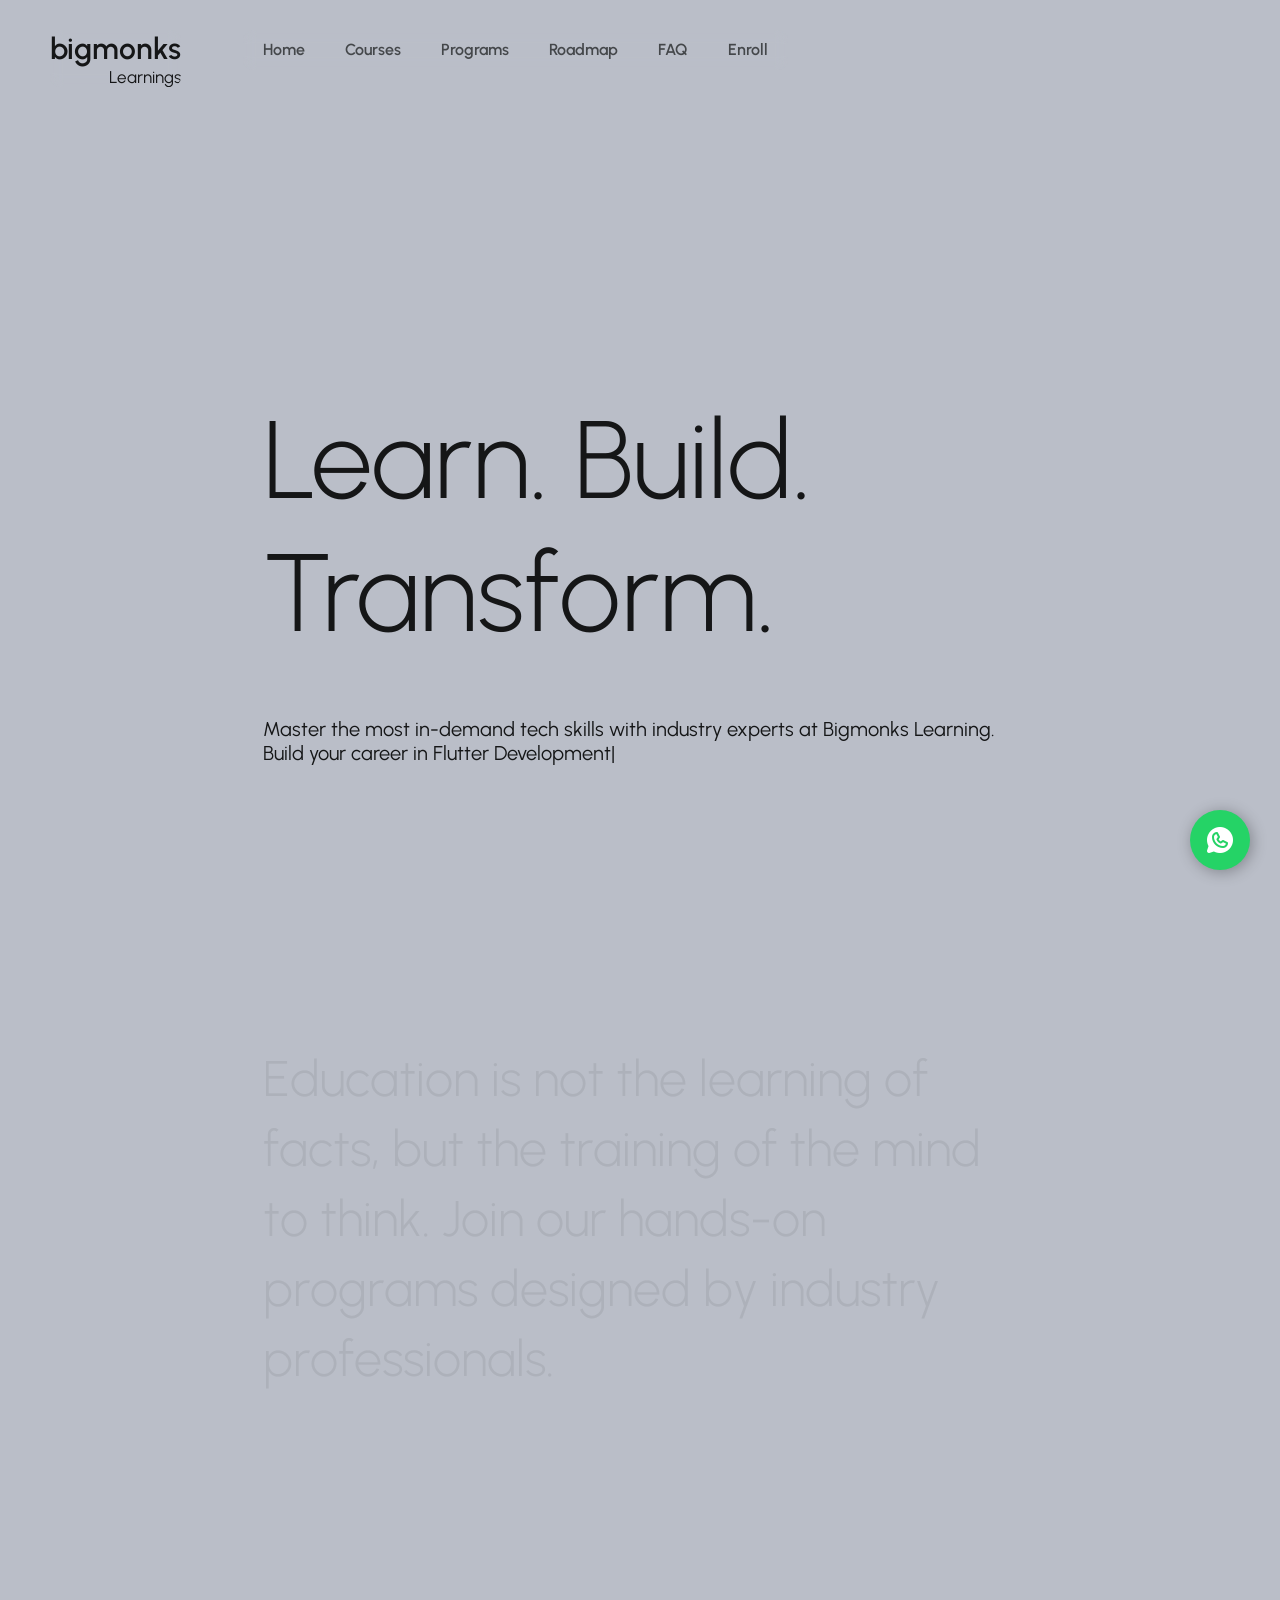
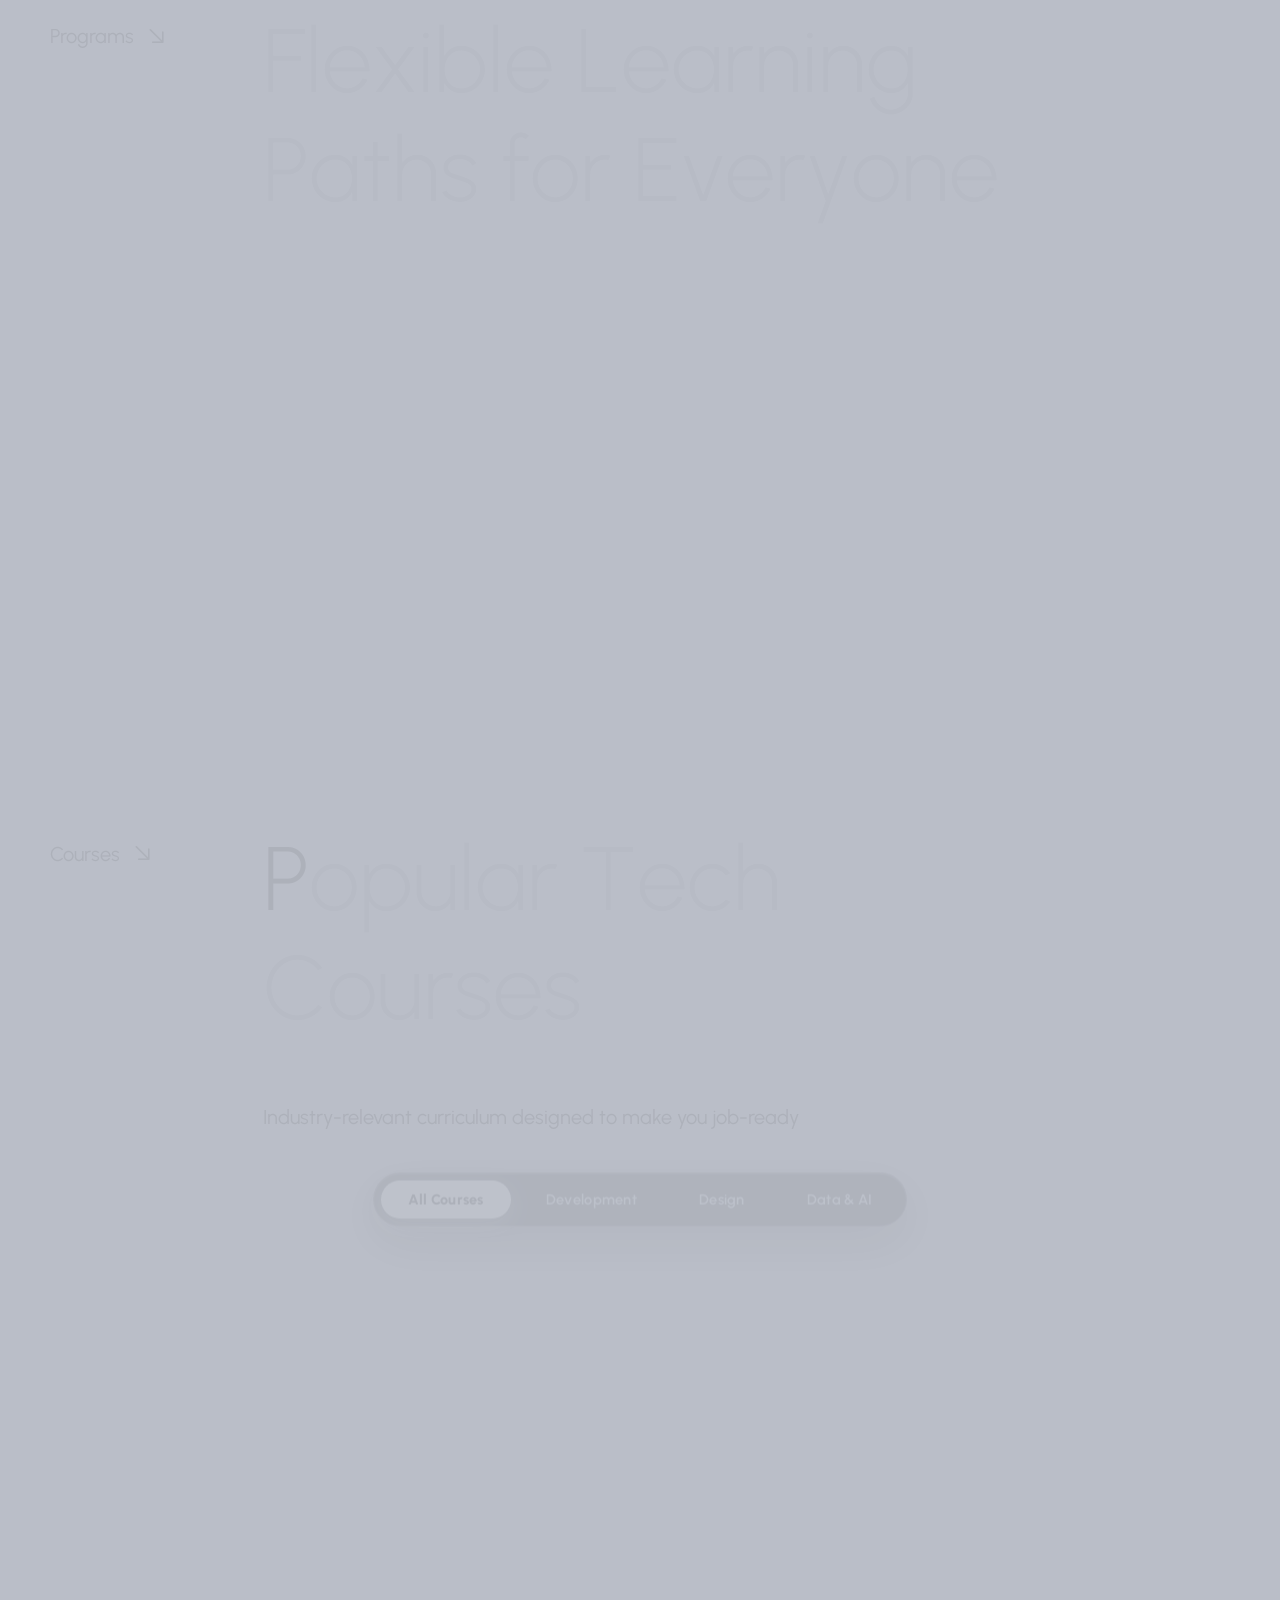
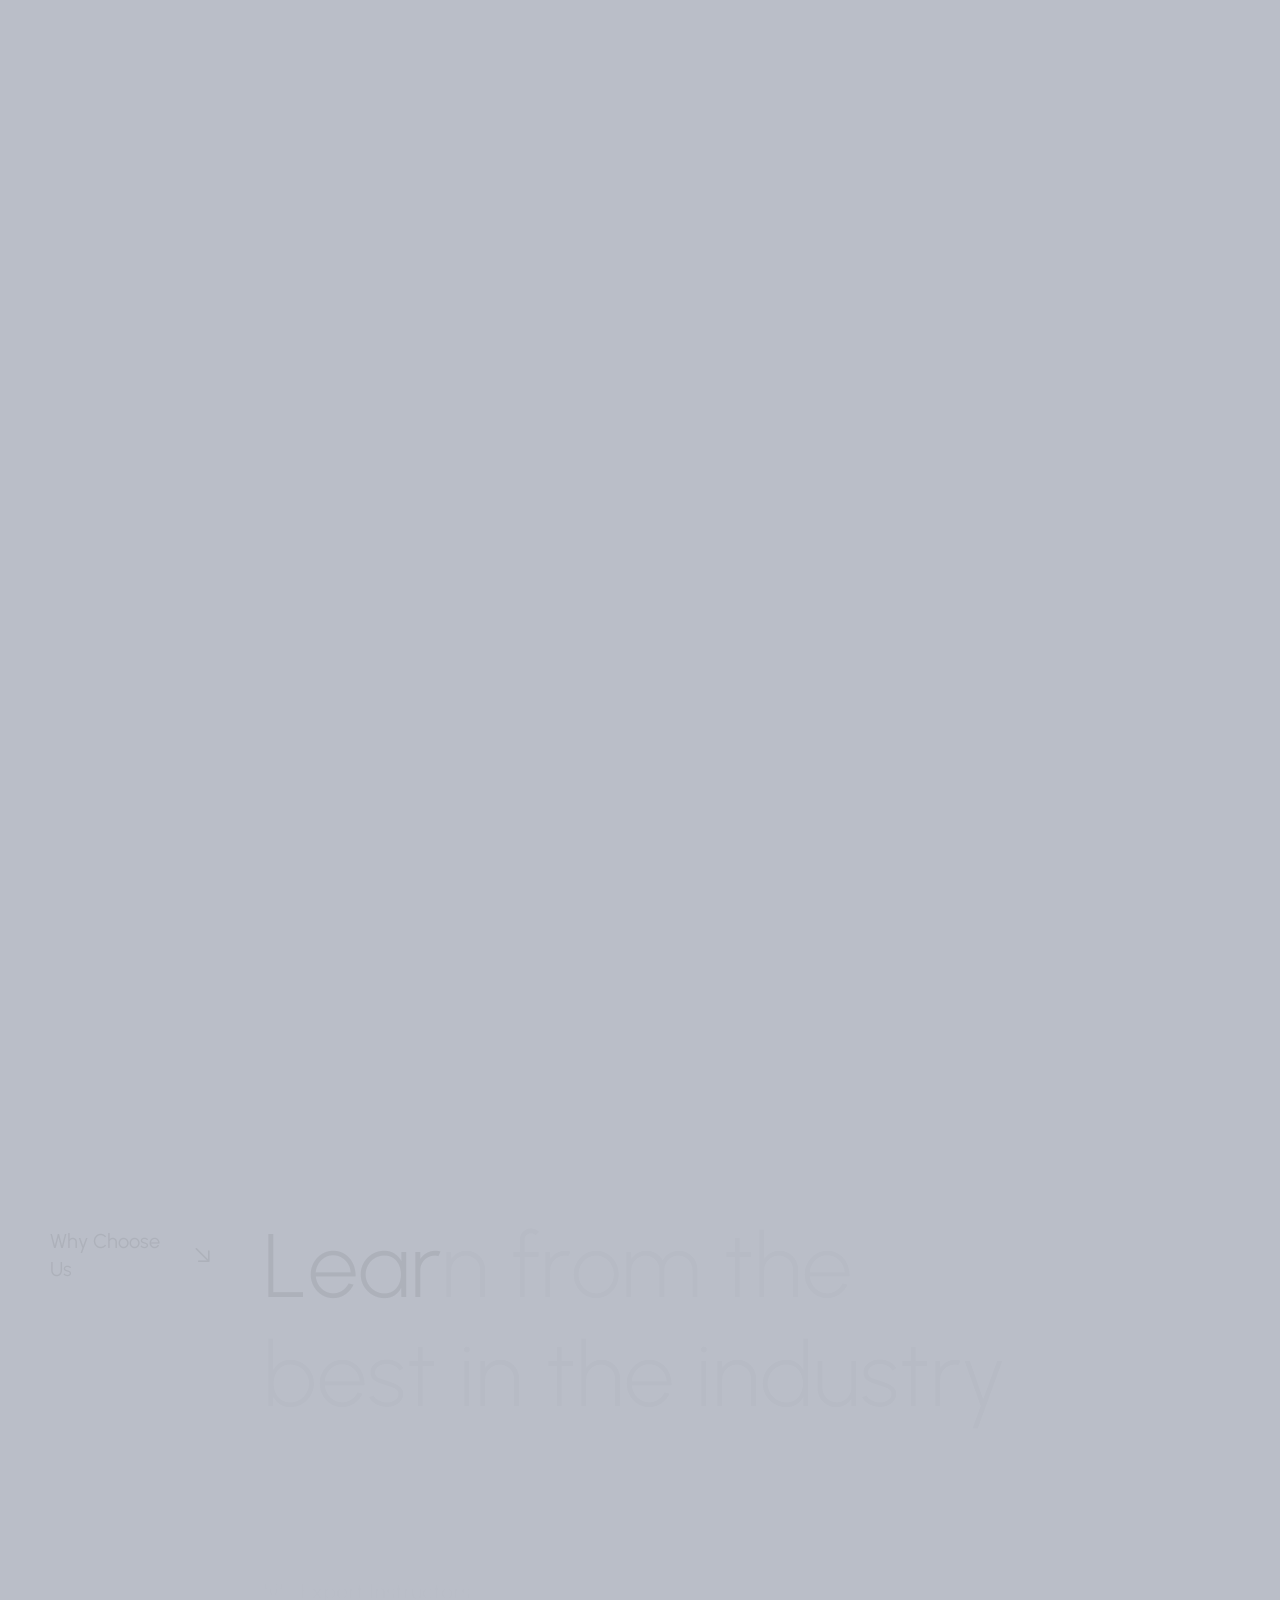
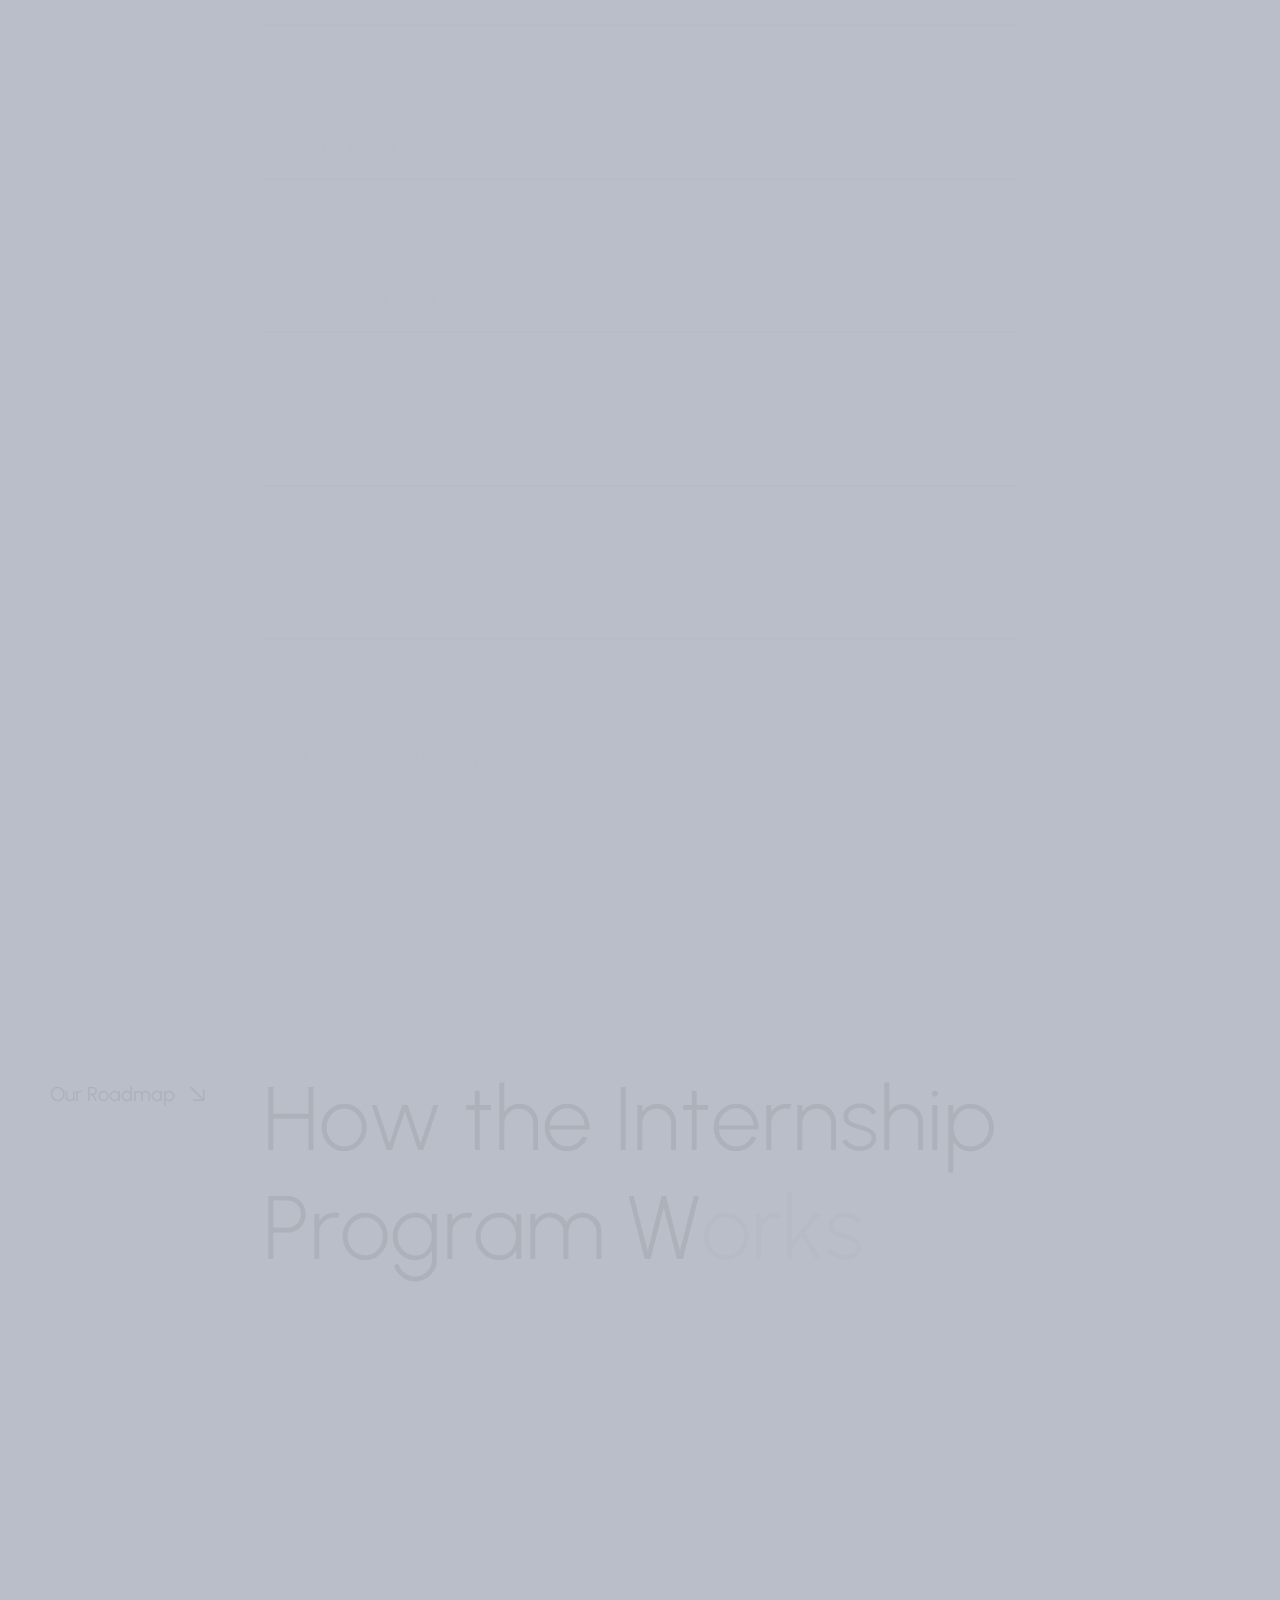
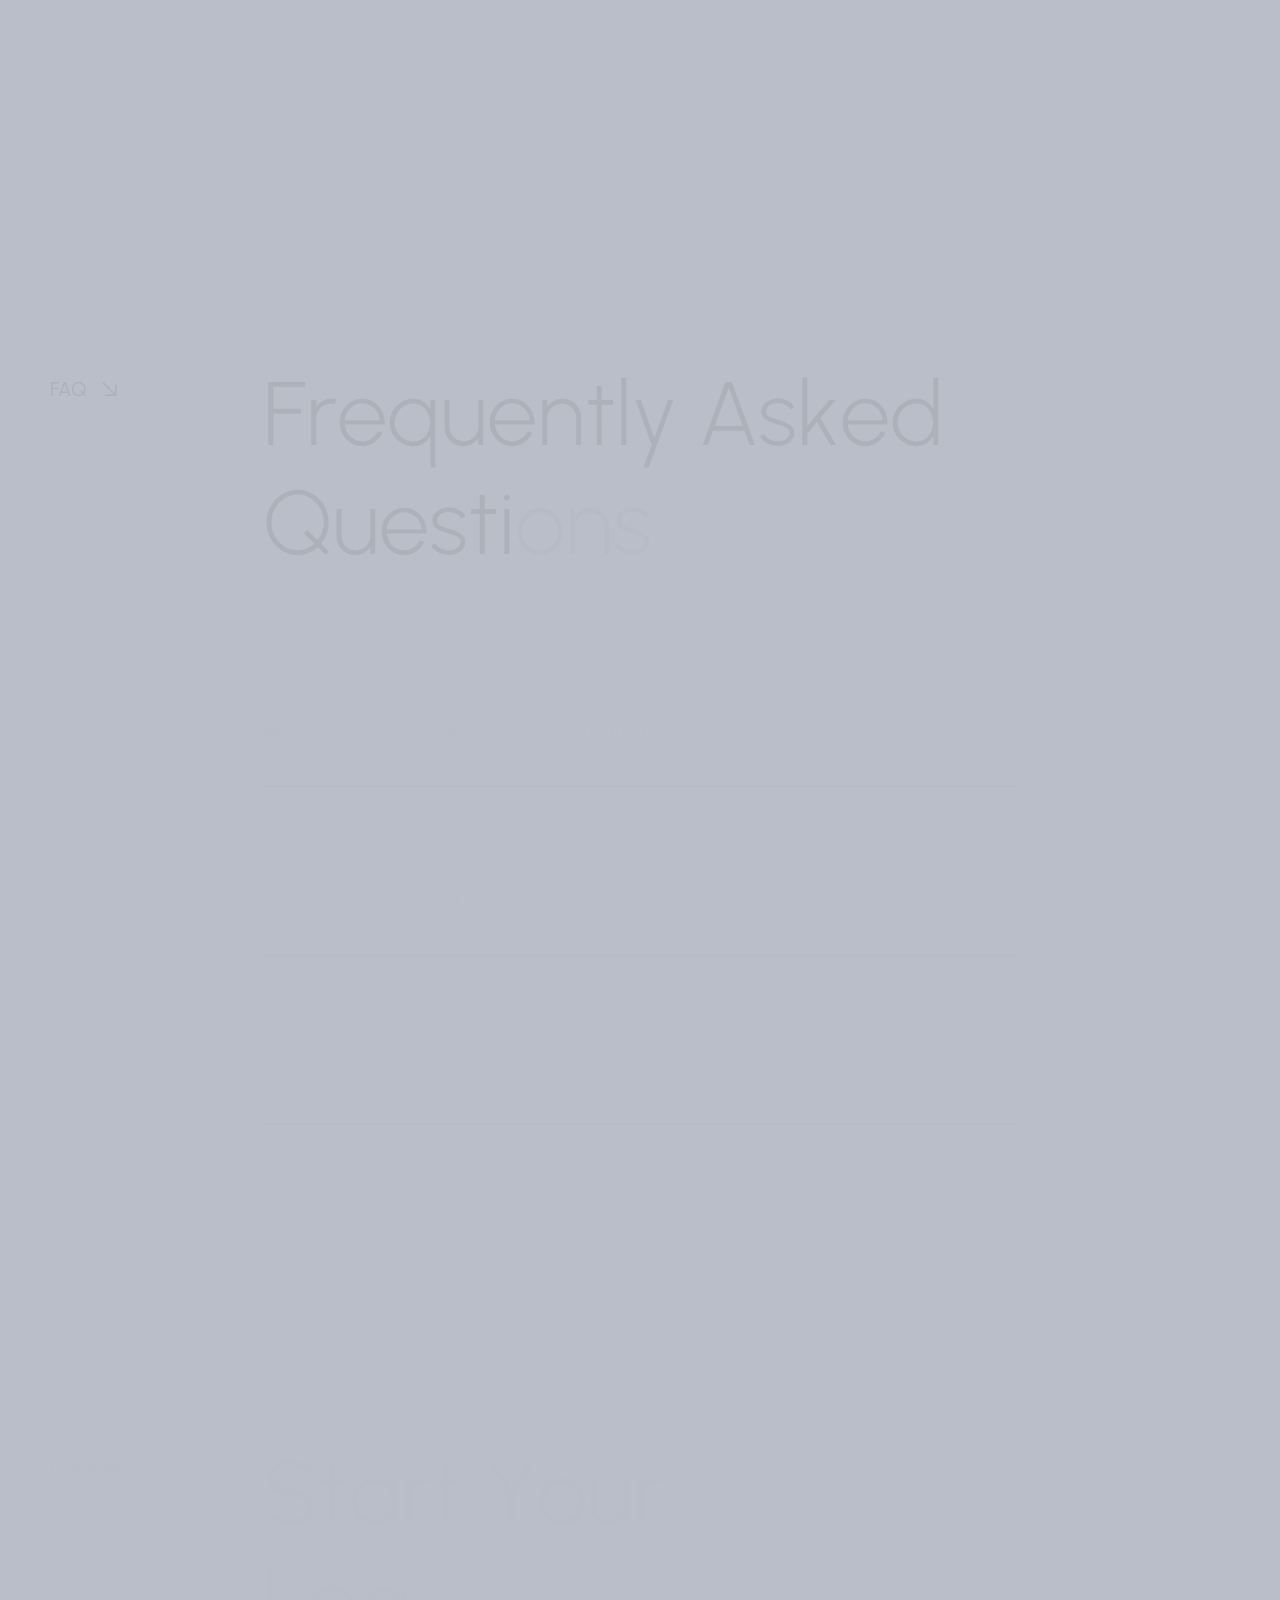
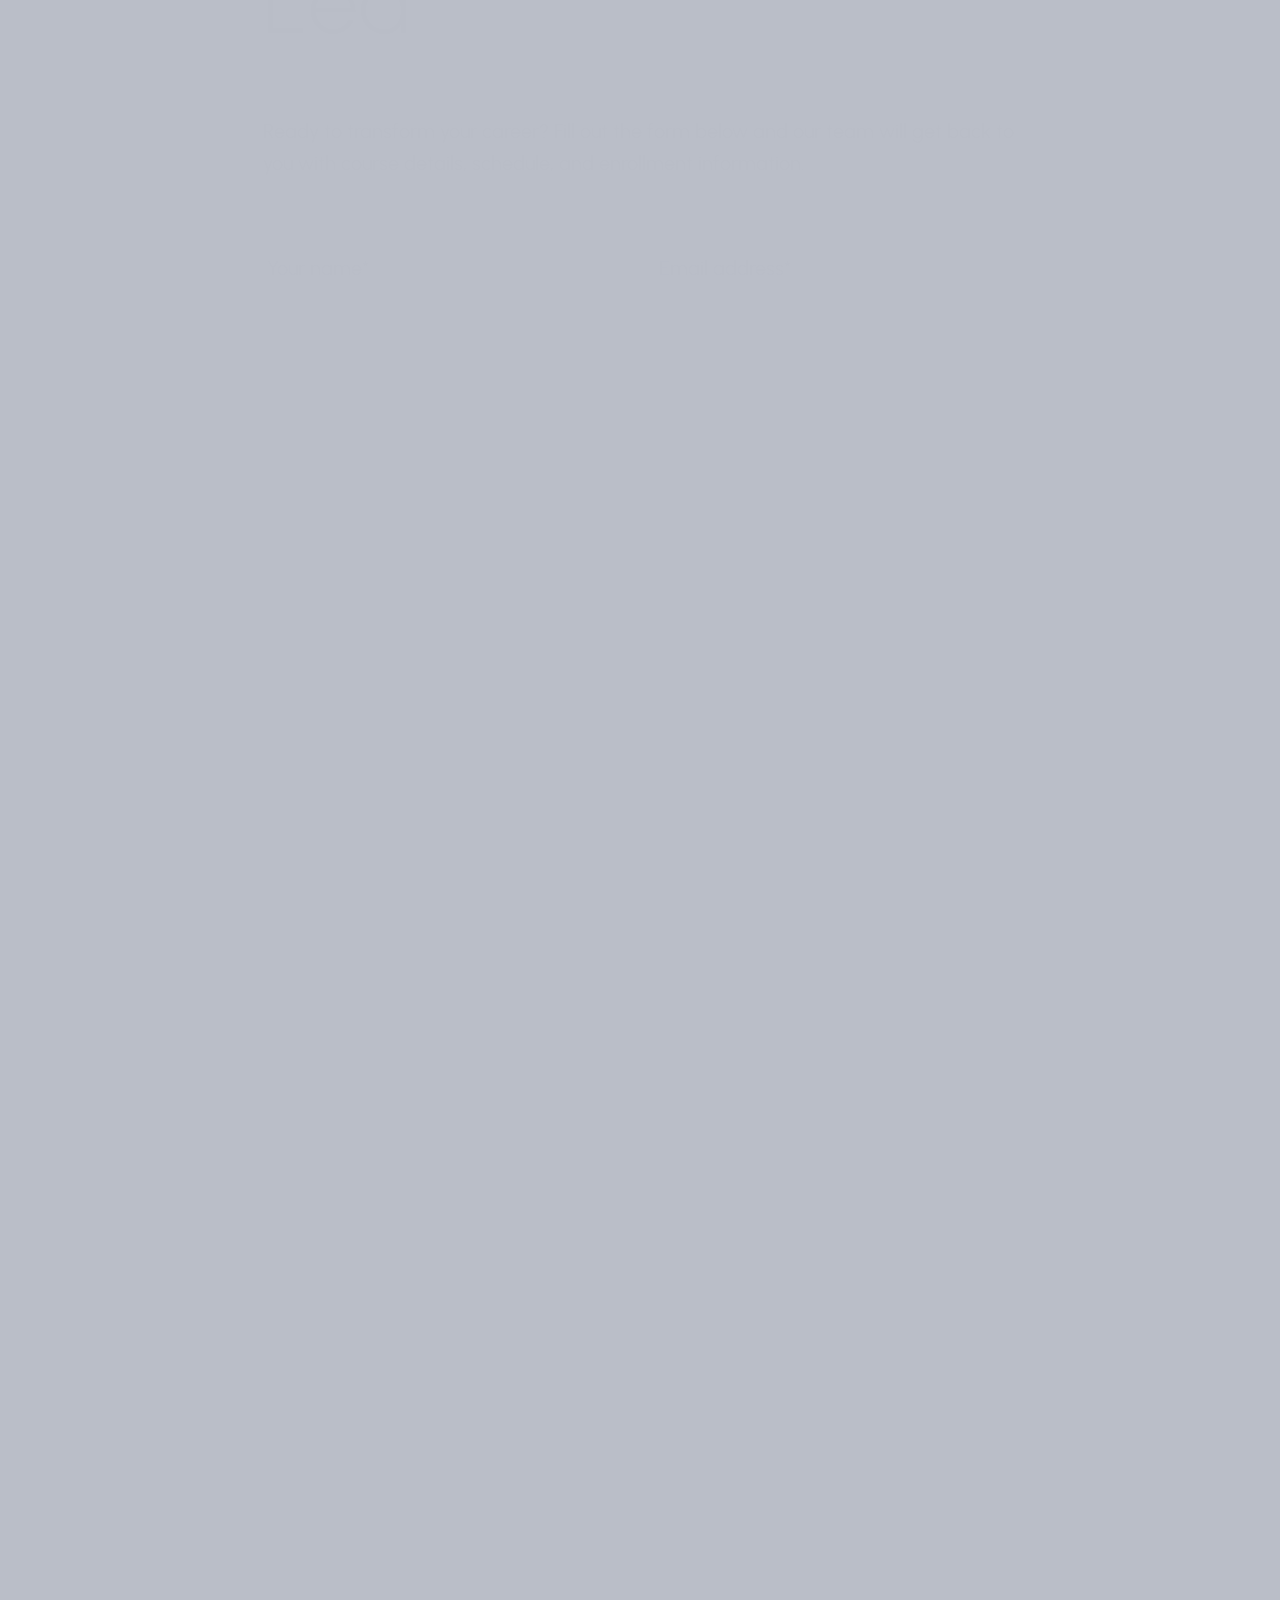
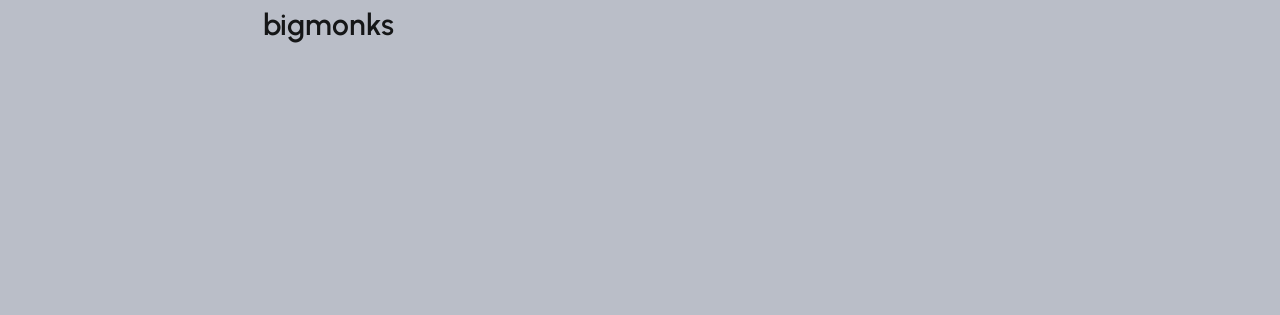
==== commit 701f3795: "Updated project" ====
--- a/learnings/index.html
+++ b/learnings/index.html
@@ -69,279 +69,411 @@
     }
 
     /* ============================================================
-       COURSE FILTER NAVIGATION
+       COURSE FILTER NAVIGATION — SEGMENTED PREMIUM GLASS
     ============================================================ */
     .filters-block {
       text-align: center;
     }
     .filter-tabs {
-      display: inline-flex;
-      flex-wrap: wrap;
-      justify-content: center;
-      gap: 0.4rem;
-      background: rgba(255, 255, 255, 0.04);
-      padding: 0.5rem;
-      border-radius: 4rem;
-      border: 1px solid rgba(255, 255, 255, 0.07);
+      display: inline-flex !important;
+      flex-wrap: wrap !important;
+      justify-content: center !important;
+      gap: 0.8rem !important;
+      background: rgba(18, 20, 28, 0.85) !important;
+      backdrop-filter: blur(24px) saturate(180%) !important;
+      -webkit-backdrop-filter: blur(24px) saturate(180%) !important;
+      padding: 0.7rem !important;
+      border-radius: 5rem !important;
+      border: 1px solid rgba(255, 255, 255, 0.18) !important;
+      box-shadow: 0 16px 48px rgba(0, 0, 0, 0.5), inset 0 1px 1px rgba(255, 255, 255, 0.2) !important;
     }
     .filter-tab {
       background: transparent;
       border: 1px solid transparent;
-      color: rgba(255, 255, 255, 0.55);
-      padding: 0.85rem 2.4rem;
-      font-size: 1.4rem;
-      font-weight: 500;
+      color: #e2e8f0 !important;
+      padding: 0.9rem 2.6rem !important;
+      font-size: 1.45rem !important;
+      font-weight: 600 !important;
       font-family: var(--_font-default);
       letter-spacing: 0.02em;
-      border-radius: 3rem;
+      border-radius: 3.5rem !important;
       cursor: pointer;
-      transition: all 0.25s cubic-bezier(0.25, 0.8, 0.25, 1);
+      transition: all 0.3s cubic-bezier(0.25, 0.8, 0.25, 1) !important;
       outline: none;
       white-space: nowrap;
     }
     .filter-tab:hover {
-      color: rgba(255, 255, 255, 0.9);
-      background: rgba(255, 255, 255, 0.06);
+      color: #ffffff !important;
+      background: rgba(255, 255, 255, 0.16) !important;
+      border-color: rgba(255, 255, 255, 0.25) !important;
+      transform: translateY(-1px) !important;
     }
     .filter-tab:focus-visible {
-      outline: 2px solid rgba(255, 255, 255, 0.4);
+      outline: 2px solid rgba(255, 255, 255, 0.7);
       outline-offset: 2px;
     }
     .filter-tab.active {
-      background: #fff;
-      color: #0a0a0a !important;
-      font-weight: 700;
-      letter-spacing: 0.01em;
-      box-shadow: 0 2px 12px rgba(0, 0, 0, 0.25);
+      background: #ffffff !important;
+      color: #09090b !important;
+      font-weight: 800 !important;
+      letter-spacing: 0.02em !important;
+      box-shadow: 0 6px 24px rgba(255, 255, 255, 0.4), 0 2px 10px rgba(0, 0, 0, 0.5) !important;
+      border-radius: 3.5rem !important;
     }
     .filter-tab.active:hover {
-      background: #f0f0f0;
-      color: #0a0a0a !important;
+      background: #f4f4f5 !important;
+      color: #09090b !important;
     }
 
     /* ============================================================
-       COURSE CARDS — PREMIUM REDESIGN
+       COURSE CARDS — ULTRA-HIGH CONTRAST & PREMIUM DEPTH
+    ============================================================ */    /* ============================================================
+       COURSE CARDS — COMPACT, PREMIUM GLASSMORPHISM (OUR WORKS SPEC)
     ============================================================ */
 
-    /* Card items */
+    /* Row alignment */
+    #courses-grid {
+      display: flex !important;
+      flex-wrap: wrap !important;
+      align-items: stretch !important;
+    }
+
+    /* Card item wrapper */
     .cards__item.grid-item {
-      position: static;
-      overflow: visible !important;
-    }
-
-
-    /* Card shell */
-    .cards__card {
-      height: 100%;
+      position: relative;
       display: flex !important;
       flex-direction: column !important;
-      background: rgba(255, 255, 255, 0.02) !important;
-      border: 1px solid rgba(255, 255, 255, 0.08) !important;
+      overflow: visible !important;
+    }
+    .cards__item.grid-item.fade-out {
+      display: none !important;
+      opacity: 0 !important;
+      visibility: hidden !important;
+      pointer-events: none !important;
+      height: 0 !important;
+      margin: 0 !important;
+      padding: 0 !important;
+      border: none !important;
+    }
+
+    /* Card shell — Premium Glassmorphism & Compact Proportions */
+    .cards__card {
+      width: 100%;
+      height: 100% !important;
+      min-height: 100% !important;
+      display: flex !important;
+      flex-direction: column !important;
+      justify-content: space-between !important;
+      background: rgba(18, 20, 28, 0.85) !important;
+      background-image: linear-gradient(135deg, rgba(255, 255, 255, 0.05) 0%, rgba(255, 255, 255, 0.01) 100%) !important;
+      backdrop-filter: blur(16px) !important;
+      -webkit-backdrop-filter: blur(16px) !important;
+      border: 1px solid rgba(255, 255, 255, 0.12) !important;
       border-radius: 2rem !important;
-      transition: transform 0.4s cubic-bezier(0.165, 0.84, 0.44, 1),
-                  box-shadow 0.4s cubic-bezier(0.165, 0.84, 0.44, 1),
-                  border-color 0.4s ease,
-                  background 0.4s ease !important;
-      box-shadow: 0 4px 24px rgba(0, 0, 0, 0.15), inset 0 1px 0 rgba(255,255,255,0.04);
-      overflow: hidden !important; /* contain background gradients */
+      box-shadow: 0 16px 40px rgba(0, 0, 0, 0.4), inset 0 1px 0 rgba(255, 255, 255, 0.1) !important;
+      transition: transform 0.35s cubic-bezier(0.165, 0.84, 0.44, 1),
+                  box-shadow 0.35s cubic-bezier(0.165, 0.84, 0.44, 1),
+                  border-color 0.35s ease,
+                  background 0.35s ease !important;
+      overflow: hidden !important;
       position: relative;
     }
 
-    /* Category-specific top accent line */
+    /* Category-specific top accent glow line */
     .cards__card::before {
       content: "";
       position: absolute;
       top: 0;
-      left: 2rem;
-      right: 2rem;
-      height: 1px;
+      left: 1.8rem;
+      right: 1.8rem;
+      height: 2px;
       border-radius: 0 0 4px 4px;
-      opacity: 0;
-      transition: opacity 0.4s ease;
+      opacity: 0.7;
+      transition: opacity 0.35s ease, height 0.35s ease;
     }
     .cards__card.dev-card::before {
       background: linear-gradient(90deg, transparent, #38bdf8, transparent);
     }
     .cards__card.design-card::before {
-      background: linear-gradient(90deg, transparent, #ec4899, transparent);
+      background: linear-gradient(90deg, transparent, #f472b6, transparent);
     }
     .cards__card.data-ai-card::before {
       background: linear-gradient(90deg, transparent, #c084fc, transparent);
     }
-    .cards__card:hover::before {
-      opacity: 1;
-    }
-
-    /* Hover states */
+
+    /* Subtle hover elevation (Our Works style) */
     .cards__card:hover {
       transform: translateY(-6px) !important;
-      background: rgba(255, 255, 255, 0.035) !important;
+      background: rgba(24, 27, 38, 0.92) !important;
+      border-color: rgba(255, 255, 255, 0.22) !important;
     }
     .cards__card.dev-card:hover {
-      box-shadow: 0 20px 50px rgba(56, 189, 248, 0.1), 0 4px 24px rgba(0, 0, 0, 0.2);
-      border-color: rgba(56, 189, 248, 0.25) !important;
+      box-shadow: 0 24px 50px rgba(56, 189, 248, 0.2), 0 12px 30px rgba(0, 0, 0, 0.5) !important;
+      border-color: rgba(56, 189, 248, 0.4) !important;
     }
     .cards__card.design-card:hover {
-      box-shadow: 0 20px 50px rgba(236, 72, 153, 0.1), 0 4px 24px rgba(0, 0, 0, 0.2);
-      border-color: rgba(236, 72, 153, 0.25) !important;
+      box-shadow: 0 24px 50px rgba(244, 114, 182, 0.2), 0 12px 30px rgba(0, 0, 0, 0.5) !important;
+      border-color: rgba(244, 114, 182, 0.4) !important;
     }
     .cards__card.data-ai-card:hover {
-      box-shadow: 0 20px 50px rgba(168, 85, 247, 0.1), 0 4px 24px rgba(0, 0, 0, 0.2);
-      border-color: rgba(168, 85, 247, 0.25) !important;
-    }
-
-    /* Card body — the flex-growing content area */
+      box-shadow: 0 24px 50px rgba(192, 132, 252, 0.2), 0 12px 30px rgba(0, 0, 0, 0.5) !important;
+      border-color: rgba(192, 132, 252, 0.4) !important;
+    }
+
+    /* Card body — balanced compact padding */
     .cards__descr {
-      flex: 1;
-      display: flex;
-      flex-direction: column;
-      padding: 3rem 3rem 2rem 3rem !important;
+      flex: 1 1 auto !important;
+      display: flex !important;
+      flex-direction: column !important;
+      padding: 2.8rem 2.8rem 2.2rem 2.8rem !important;
     }
 
     /* Category label */
     .course-category-tag {
       display: inline-block;
-      font-size: 1.05rem;
-      font-weight: 700;
+      font-size: 1.1rem !important;
+      font-weight: 800 !important;
       text-transform: uppercase;
-      letter-spacing: 2px;
-      margin-bottom: 2rem;
+      letter-spacing: 2.5px !important;
+      margin-bottom: 1.4rem !important;
       transition: opacity 0.3s ease;
     }
-    .dev-card .course-category-tag { color: #38bdf8; }
-    .design-card .course-category-tag { color: #ec4899; }
-    .data-ai-card .course-category-tag { color: #c084fc; }
+    .dev-card .course-category-tag { color: #38bdf8 !important; }
+    .design-card .course-category-tag { color: #f472b6 !important; }
+    .data-ai-card .course-category-tag { color: #c084fc !important; }
 
     /* Icon container */
     .course-icon-container {
-      width: 60px;
-      height: 60px;
+      width: 54px;
+      height: 54px;
       display: flex;
       align-items: center;
       justify-content: center;
-      border-radius: 1.4rem;
-      margin-bottom: 2.4rem;
+      border-radius: 1.3rem;
+      margin-bottom: 1.8rem;
       transition: transform 0.35s cubic-bezier(0.34, 1.56, 0.64, 1);
       flex-shrink: 0;
     }
     .cards__card:hover .course-icon-container {
-      transform: scale(1.08) rotate(4deg);
+      transform: scale(1.06) rotate(3deg);
     }
     .dev-icon-bg {
-      background: rgba(56, 189, 248, 0.1);
-      border: 1px solid rgba(56, 189, 248, 0.2);
-      color: #38bdf8;
+      background: rgba(56, 189, 248, 0.14) !important;
+      border: 1px solid rgba(56, 189, 248, 0.3) !important;
+      color: #38bdf8 !important;
     }
     .design-icon-bg {
-      background: rgba(236, 72, 153, 0.1);
-      border: 1px solid rgba(236, 72, 153, 0.2);
-      color: #ec4899;
+      background: rgba(244, 114, 182, 0.14) !important;
+      border: 1px solid rgba(244, 114, 182, 0.3) !important;
+      color: #f472b6 !important;
     }
     .data-ai-icon-bg {
-      background: rgba(168, 85, 247, 0.1);
-      border: 1px solid rgba(168, 85, 247, 0.2);
-      color: #c084fc;
+      background: rgba(192, 132, 252, 0.14) !important;
+      border: 1px solid rgba(192, 132, 252, 0.3) !important;
+      color: #c084fc !important;
     }
 
     /* Card title */
     .cards__card .cards__title {
-      font-size: clamp(1.9rem, 2.2vw, 2.4rem) !important;
-      font-weight: 700 !important;
-      line-height: 1.25 !important;
-      color: var(--t-bright) !important;
-      margin-bottom: 1.4rem !important;
-      word-break: break-word;
+      font-size: 2.1rem !important;
+      font-weight: 800 !important;
+      line-height: 1.3 !important;
+      color: #ffffff !important;
+      margin-bottom: 1.2rem !important;
+      word-break: normal;
+      word-wrap: break-word;
       overflow-wrap: break-word;
+      letter-spacing: -0.01em;
     }
 
     /* Card description text */
     .cards__card .cards__text {
       font-size: 1.45rem !important;
       line-height: 1.65 !important;
-      color: rgba(255, 255, 255, 0.6) !important;
+      color: #e2e8f0 !important;
+      font-weight: 400 !important;
       margin-bottom: 0 !important;
-      flex-grow: 1;
-    }
-
-    /* Meta details section */
+      flex-grow: 1 !important;
+    }
+
+    /* Prevent GSAP ScrollTrigger from hiding card contents after filtering */
+    #courses-grid .cards__card .cards__title,
+    #courses-grid .cards__card .cards__text,
+    #courses-grid .cards__card .course-meta-details,
+    #courses-grid .cards__card .course-category-tag,
+    #courses-grid .cards__card .course-icon-container {
+      opacity: 1 !important;
+      transform: none !important;
+      visibility: visible !important;
+    }
+
+    /* Meta details section — pushed to bottom of content area */
     .course-meta-details {
-      margin-top: 2.4rem;
-      padding-top: 2rem;
-      border-top: 1px solid rgba(255, 255, 255, 0.07);
+      margin-top: auto !important;
+      padding-top: 1.8rem !important;
+      border-top: 1px solid rgba(255, 255, 255, 0.1) !important;
+      width: 100% !important;
+    }
+    .course-meta-details > div:first-child {
+      display: flex !important;
+      flex-wrap: wrap !important;
+      gap: 0.6rem !important;
+      margin-bottom: 1.4rem !important;
+      width: 100% !important;
     }
 
     /* Technology badges */
     .course-badge {
-      display: inline-flex;
-      align-items: center;
-      padding: 0.5rem 1.2rem;
-      border-radius: 2rem;
-      font-size: 1.15rem;
-      font-weight: 600;
+      display: inline-flex !important;
+      align-items: center !important;
+      padding: 0.5rem 1.3rem !important;
+      border-radius: 2rem !important;
+      font-size: 1.15rem !important;
+      font-weight: 700 !important;
       letter-spacing: 0.02em;
-      border: 1px solid rgba(255, 255, 255, 0.1);
-      background: rgba(255, 255, 255, 0.04);
-      color: rgba(255, 255, 255, 0.7);
+      border: 1px solid rgba(255, 255, 255, 0.22) !important;
+      background: rgba(255, 255, 255, 0.08) !important;
+      color: #ffffff !important;
       transition: all 0.25s ease;
-      white-space: nowrap;
+      white-space: nowrap !important;
     }
     .cards__card.dev-card:hover .course-badge {
-      border-color: rgba(56, 189, 248, 0.3);
-      color: #38bdf8;
-      background: rgba(56, 189, 248, 0.06);
+      border-color: rgba(56, 189, 248, 0.4) !important;
+      color: #38bdf8 !important;
+      background: rgba(56, 189, 248, 0.12) !important;
     }
     .cards__card.design-card:hover .course-badge {
-      border-color: rgba(236, 72, 153, 0.3);
-      color: #ec4899;
-      background: rgba(236, 72, 153, 0.06);
+      border-color: rgba(244, 114, 182, 0.4) !important;
+      color: #f472b6 !important;
+      background: rgba(244, 114, 182, 0.12) !important;
     }
     .cards__card.data-ai-card:hover .course-badge {
-      border-color: rgba(168, 85, 247, 0.3);
-      color: #c084fc;
-      background: rgba(168, 85, 247, 0.06);
-    }
-
-    /* Project & Internship info */
+      border-color: rgba(192, 132, 252, 0.4) !important;
+      color: #c084fc !important;
+      background: rgba(192, 132, 252, 0.12) !important;
+    }
+
+    /* Project & Internship info panel */
     .course-project-info {
-      display: grid;
-      gap: 0.6rem;
-      margin-top: 1.4rem;
+      display: grid !important;
+      gap: 0.8rem !important;
+      margin-top: 1.4rem !important;
+      background: rgba(0, 0, 0, 0.3) !important;
+      padding: 1.4rem 1.6rem !important;
+      border-radius: 1.2rem !important;
+      border: 1px solid rgba(255, 255, 255, 0.08) !important;
     }
     .course-project-info div {
-      font-size: 1.35rem;
-      line-height: 1.5;
-      color: rgba(255, 255, 255, 0.6);
+      font-size: 1.35rem !important;
+      line-height: 1.5 !important;
+      color: #cbd5e1 !important;
     }
     .course-project-info strong {
-      color: rgba(255, 255, 255, 0.9);
-      font-weight: 600;
-    }
-
-    /* Card footer */
+      color: #ffffff !important;
+      font-weight: 800 !important;
+      display: inline-block;
+      margin-right: 0.4rem;
+    }
+
+    /* Card footer — PERFECT FLEXBOX BASELINE ROW */
     .course-card-footer {
-      display: flex;
-      justify-content: space-between;
-      align-items: center;
-      padding: 2rem 3rem 2.8rem 3rem;
-      margin-top: auto;
-      flex-shrink: 0;
-      border-top: 1px solid rgba(255, 255, 255, 0.05);
+      display: flex !important;
+      justify-content: space-between !important;
+      align-items: center !important;
+      padding: 1.8rem 2.8rem 2.2rem 2.8rem !important;
+      margin-top: auto !important;
+      flex-shrink: 0 !important;
+      border-top: 1px solid rgba(255, 255, 255, 0.1) !important;
+      background: rgba(0, 0, 0, 0.22) !important;
+      width: 100% !important;
+      box-sizing: border-box !important;
     }
 
     /* Duration/level chip */
     .course-meta-label {
-      display: inline-flex;
-      align-items: center;
-      padding: 0.6rem 1.4rem;
-      border-radius: 2rem;
-      font-size: 1.2rem;
-      font-weight: 600;
+      display: inline-flex !important;
+      align-items: center !important;
+      justify-content: center !important;
+      height: 38px !important;
+      min-height: 38px !important;
+      padding: 0 1.5rem !important;
+      border-radius: 2rem !important;
+      font-size: 1.2rem !important;
+      font-weight: 700 !important;
       letter-spacing: 0.02em;
-      color: rgba(255, 255, 255, 0.85);
-      background: rgba(255, 255, 255, 0.07);
-      border: 1px solid rgba(255, 255, 255, 0.1);
-      white-space: nowrap;
-      flex-shrink: 0;
+      color: #ffffff !important;
+      background: rgba(255, 255, 255, 0.1) !important;
+      border: 1px solid rgba(255, 255, 255, 0.25) !important;
+      white-space: nowrap !important;
+      flex-shrink: 0 !important;
+      box-sizing: border-box !important;
+    }
+
+    /* Explore Pill Button — Premium Design */
+    .course-card-footer .btn.btn-default.popup-trigger {
+      display: inline-flex !important;
+      align-items: center !important;
+      justify-content: center !important;
+      height: 38px !important;
+      min-height: 38px !important;
+      max-height: 38px !important;
+      line-height: 36px !important;
+      padding: 0 2rem !important;
+      font-size: 1.25rem !important;
+      font-weight: 700 !important;
+      border-radius: 2rem !important;
+      border: 1px solid rgba(255, 255, 255, 0.3) !important;
+      background: rgba(255, 255, 255, 0.08) !important;
+      color: #ffffff !important;
+      margin-top: 0 !important;
+      flex-shrink: 0 !important;
+      text-align: center !important;
+      box-sizing: border-box !important;
+      text-decoration: none !important;
+      white-space: nowrap !important;
+      transition: all 0.3s cubic-bezier(0.165, 0.84, 0.44, 1) !important;
+    }
+    .course-card-footer .btn.btn-default.popup-trigger:hover {
+      background: #ffffff !important;
+      color: #09090b !important;
+      border-color: #ffffff !important;
+      transform: translateY(-2px) !important;
+      box-shadow: 0 6px 20px rgba(255, 255, 255, 0.3) !important;
+    }
+    .course-card-footer .btn.btn-default.popup-trigger .btn-caption {
+      display: inline-block !important;
+      width: auto !important;
+      text-align: center !important;
+      line-height: 36px !important;
+      margin: 0 !important;
+      padding: 0 !important;
+      font-weight: 700 !important;
+    }
+    .course-card-footer .btn.btn-default.popup-trigger em {
+      display: none !important;
+    }
+
+    /* Responsive filter bar & card spacing enhancements */
+    @media only screen and (max-width: 600px) {
+      .filter-tabs {
+        width: 100%;
+        max-width: 100%;
+        border-radius: 2.5rem !important;
+        padding: 0.6rem !important;
+        gap: 0.5rem !important;
+      }
+      .filter-tab {
+        padding: 0.8rem 1.6rem !important;
+        font-size: 1.35rem !important;
+        flex: 1 1 auto;
+        text-align: center;
+      }
+      .cards__descr {
+        padding: 2.8rem 2.4rem 2.2rem 2.4rem !important;
+      }
+      .course-card-footer {
+        padding: 2rem 2.4rem 2.6rem 2.4rem !important;
+      }
     }
 
     /* ============================================================
@@ -353,13 +485,13 @@
       /* Reset hero sizing */
       width: auto !important;
       height: auto !important;
-      min-height: 4.4rem !important;
-      padding: 0 2.4rem !important;
+      min-height: 4.6rem !important;
+      padding: 0 2.6rem !important;
 
       /* Compact line-height — not the 10rem hero value */
       font-size: 1.4rem !important;
-      font-weight: 600 !important;
-      line-height: 4.4rem !important;
+      font-weight: 700 !important;
+      line-height: 4.6rem !important;
       letter-spacing: 0.04em !important;
       white-space: nowrap !important;
 
@@ -368,8 +500,8 @@
 
       /* Brand palette: white border, transparent fill → invert on hover */
       background-color: transparent !important;
-      border: 1px solid rgba(255, 255, 255, 0.25) !important;
-      color: rgba(255, 255, 255, 0.85) !important;
+      border: 1px solid rgba(255, 255, 255, 0.4) !important;
+      color: #ffffff !important;
 
       /* Positioning & layout */
       display: inline-flex !important;
@@ -377,20 +509,23 @@
       justify-content: center !important;
       margin: 0 !important;
       flex-shrink: 0 !important;
+      box-shadow: 0 4px 14px rgba(0, 0, 0, 0.3) !important;
 
       /* Smooth transition */
       transition: background-color 0.25s ease,
                   border-color 0.25s ease,
                   color 0.25s ease,
-                  transform 0.25s ease !important;
+                  transform 0.25s ease,
+                  box-shadow 0.25s ease !important;
     }
 
     /* Hover: fill with white → dark text */
     .course-card-footer .btn.btn-default.hover-default:hover {
-      background-color: #fff !important;
-      border-color: #fff !important;
+      background-color: #ffffff !important;
+      border-color: #ffffff !important;
       color: #0a0a0a !important;
-      transform: translateY(-1px) !important;
+      transform: translateY(-2px) !important;
+      box-shadow: 0 6px 20px rgba(255, 255, 255, 0.35) !important;
     }
 
     /* Focus ring for accessibility */
@@ -846,7 +981,7 @@
         <nav id="menu" class="menu">
           <ul class="menu__list d-flex justify-content-start">
             <li class="menu__item">
-              <a class="menu__link btn nav-link" href="/" aria-label="Home page">
+              <a class="menu__link btn nav-link" href="../index.html" aria-label="Home page">
                 <span class="menu__caption">Home</span>
                 <i class="ph ph-squares-four"></i>
               </a>
@@ -889,7 +1024,7 @@
 
     <!-- Fixed Logo Start -->
     <div class="logo loading__fade">
-      <a href="/" class="logo__link" style="display: block;">
+      <a href="../index.html" class="logo__link" style="display: block;">
         <div class="logo-text" style="font-size: 30px;">bigmonks</div>
         <div class="logo-subtext" style="font-size: 17px; text-align: right;">Learnings</div>
       </a>
@@ -1111,11 +1246,11 @@
                         </div>
 
                         <!-- Python Programming -->
-                        <div class="col-12 col-md-6 col-xl-4 cards__item grid-item animate-card-3" data-category="dev">
-                          <div class="cards__card dev-card d-flex flex-column justify-content-between">
+                        <div class="col-12 col-md-6 col-xl-4 cards__item grid-item animate-card-3" data-category="data-ai">
+                          <div class="cards__card data-ai-card d-flex flex-column justify-content-between">
                             <div class="cards__descr">
-                              <span class="course-category-tag">Programming</span>
-                              <div class="course-icon-container dev-icon-bg">
+                              <span class="course-category-tag">Data &amp; AI</span>
+                              <div class="course-icon-container data-ai-icon-bg">
                                 <i class="ph-fill ph-terminal-window" style="font-size: 28px;"></i>
                               </div>
                               <h3 class="cards__title animate-in-up" style="margin-bottom: 1.5rem;">Python<br>Programming</h3>
@@ -1837,7 +1972,7 @@
 
                                 <!-- Logo -->
                                 <div class="col-12 col-lg-3 contact-data__item grid-item">
-                                  <a href="/" class="logo__link" style="display: block;">
+                                  <a href="../index.html" class="logo__link" style="display: block;">
                                     <div class="logo-text" style="font-size: 30px;">bigmonks</div>
                                   </a>
                                   <p class="contact-data__text small type-basic-160lh animate-in-up" style="margin-top: 15px; opacity: 0.8;">
@@ -3007,36 +3142,53 @@
     
     <script>
     document.addEventListener("DOMContentLoaded", function() {
-      const tabs = document.querySelectorAll(".filter-tab");
-      const items = document.querySelectorAll("#courses-grid .grid-item");
-
-      tabs.forEach(tab => {
-        tab.addEventListener("click", function() {
-          // Update active state and aria-pressed on all tabs
-          tabs.forEach(t => {
+      const filterTabs = document.querySelectorAll(".filter-tabs .filter-tab");
+      const courseCards = document.querySelectorAll("#courses-grid .cards__item");
+
+      filterTabs.forEach(tab => {
+        tab.addEventListener("click", function(e) {
+          e.preventDefault();
+          
+          const selectedFilter = this.getAttribute("data-filter");
+
+          // 1. Remove active class from EVERY tab first
+          filterTabs.forEach(t => {
             t.classList.remove("active");
             t.setAttribute("aria-pressed", "false");
           });
+
+          // 2. Set active class ONLY on the clicked tab
           this.classList.add("active");
           this.setAttribute("aria-pressed", "true");
 
-          const filter = this.getAttribute("data-filter");
-
-          items.forEach(item => {
-            const category = item.getAttribute("data-category");
-            if (filter === "all" || category === filter) {
-              item.classList.remove("fade-out");
-              item.style.display = "";
+          // 3. Filter course cards & force-restore all GSAP animated children
+          courseCards.forEach(card => {
+            const cardCategory = card.getAttribute("data-category");
+            if (selectedFilter === "all" || cardCategory === selectedFilter) {
+              card.style.display = "";
+              card.classList.remove("fade-out");
+              card.style.opacity = "1";
+              card.style.transform = "none";
+              card.style.visibility = "visible";
+              card.style.pointerEvents = "auto";
+
+              // Reset GSAP scrollTrigger inline styles on all child elements inside card
+              const animChildren = card.querySelectorAll(".animate-in-up, .cards__title, .cards__text, .course-meta-details");
+              animChildren.forEach(child => {
+                child.style.opacity = "1";
+                child.style.transform = "none";
+                child.style.visibility = "visible";
+              });
             } else {
-              item.classList.add("fade-out");
-              // Delay setting display none to allow fade animation to complete
-              setTimeout(() => {
-                if (item.classList.contains("fade-out")) {
-                  item.style.display = "none";
-                }
-              }, 380);
+              card.classList.add("fade-out");
+              card.style.display = "none";
             }
           });
+
+          // 4. Refresh ScrollTrigger layout calculations if GSAP is loaded
+          if (window.ScrollTrigger) {
+            ScrollTrigger.refresh();
+          }
         });
       });
     });
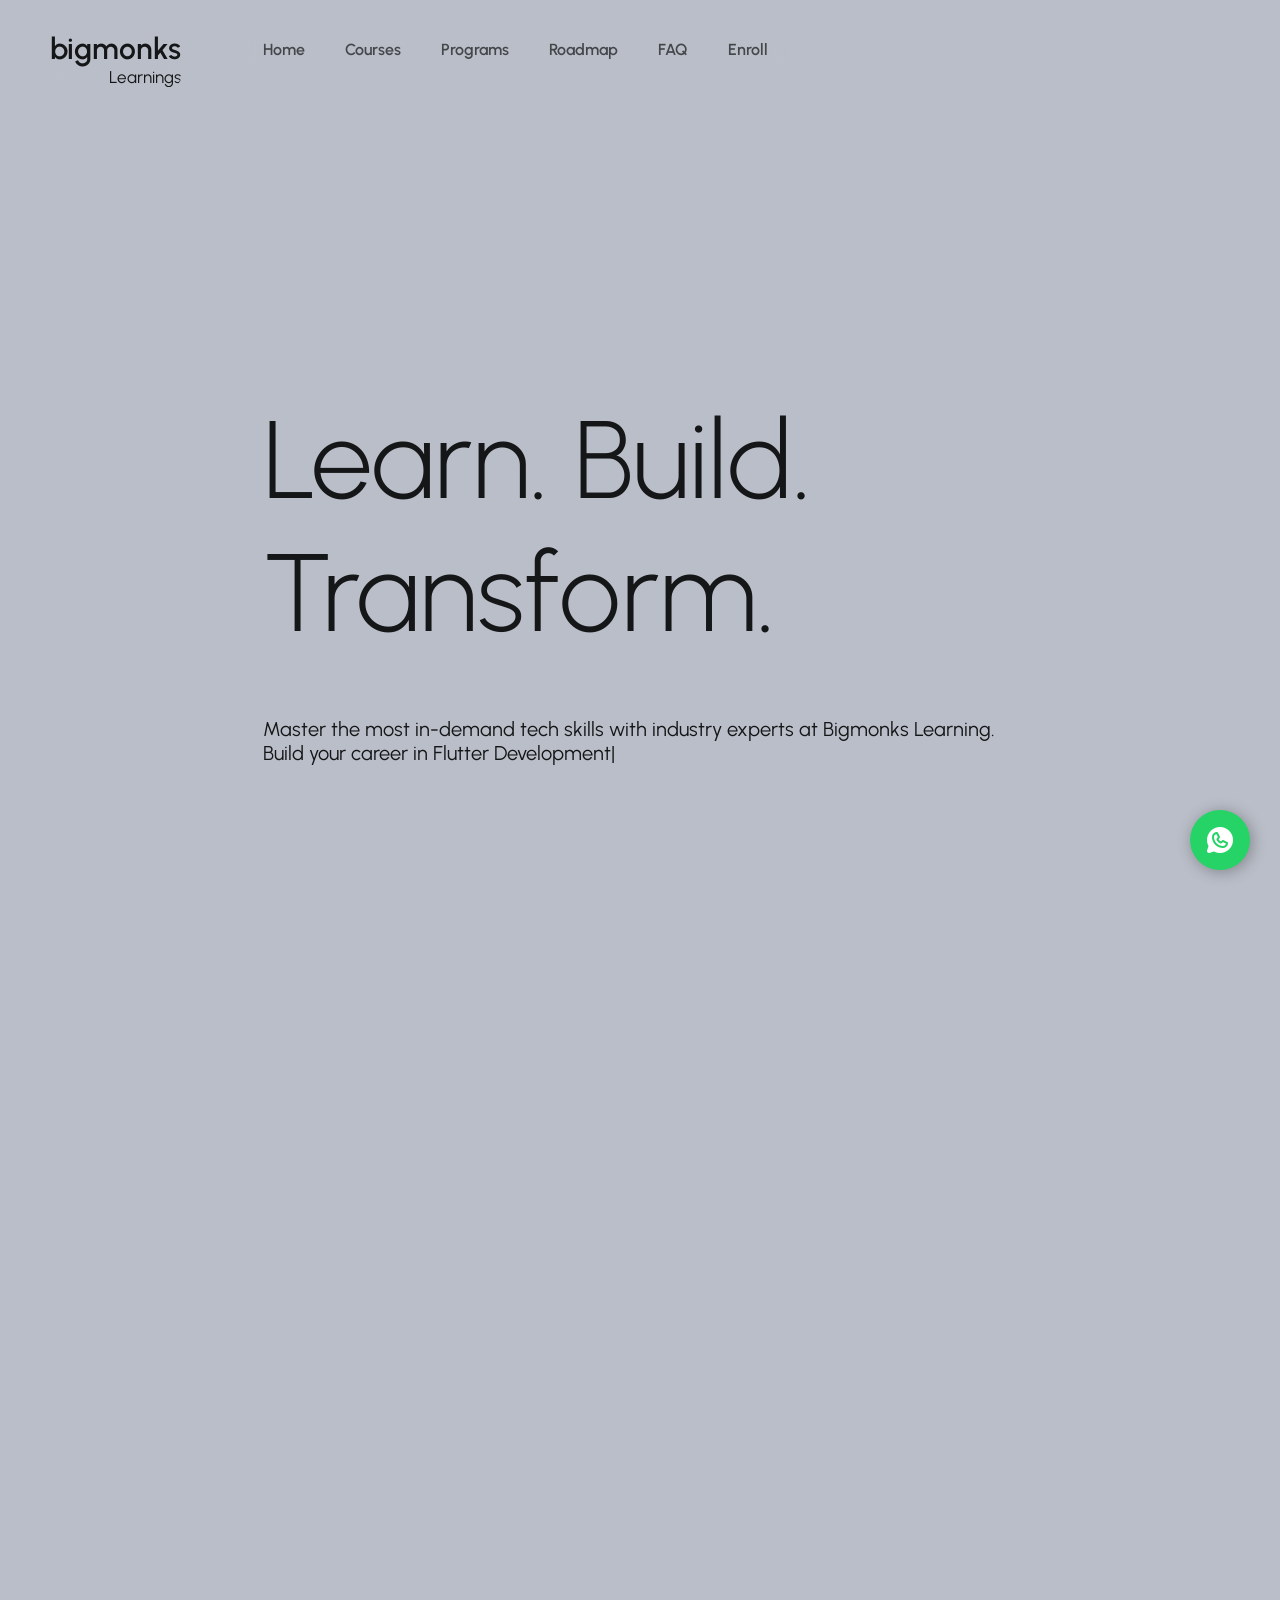
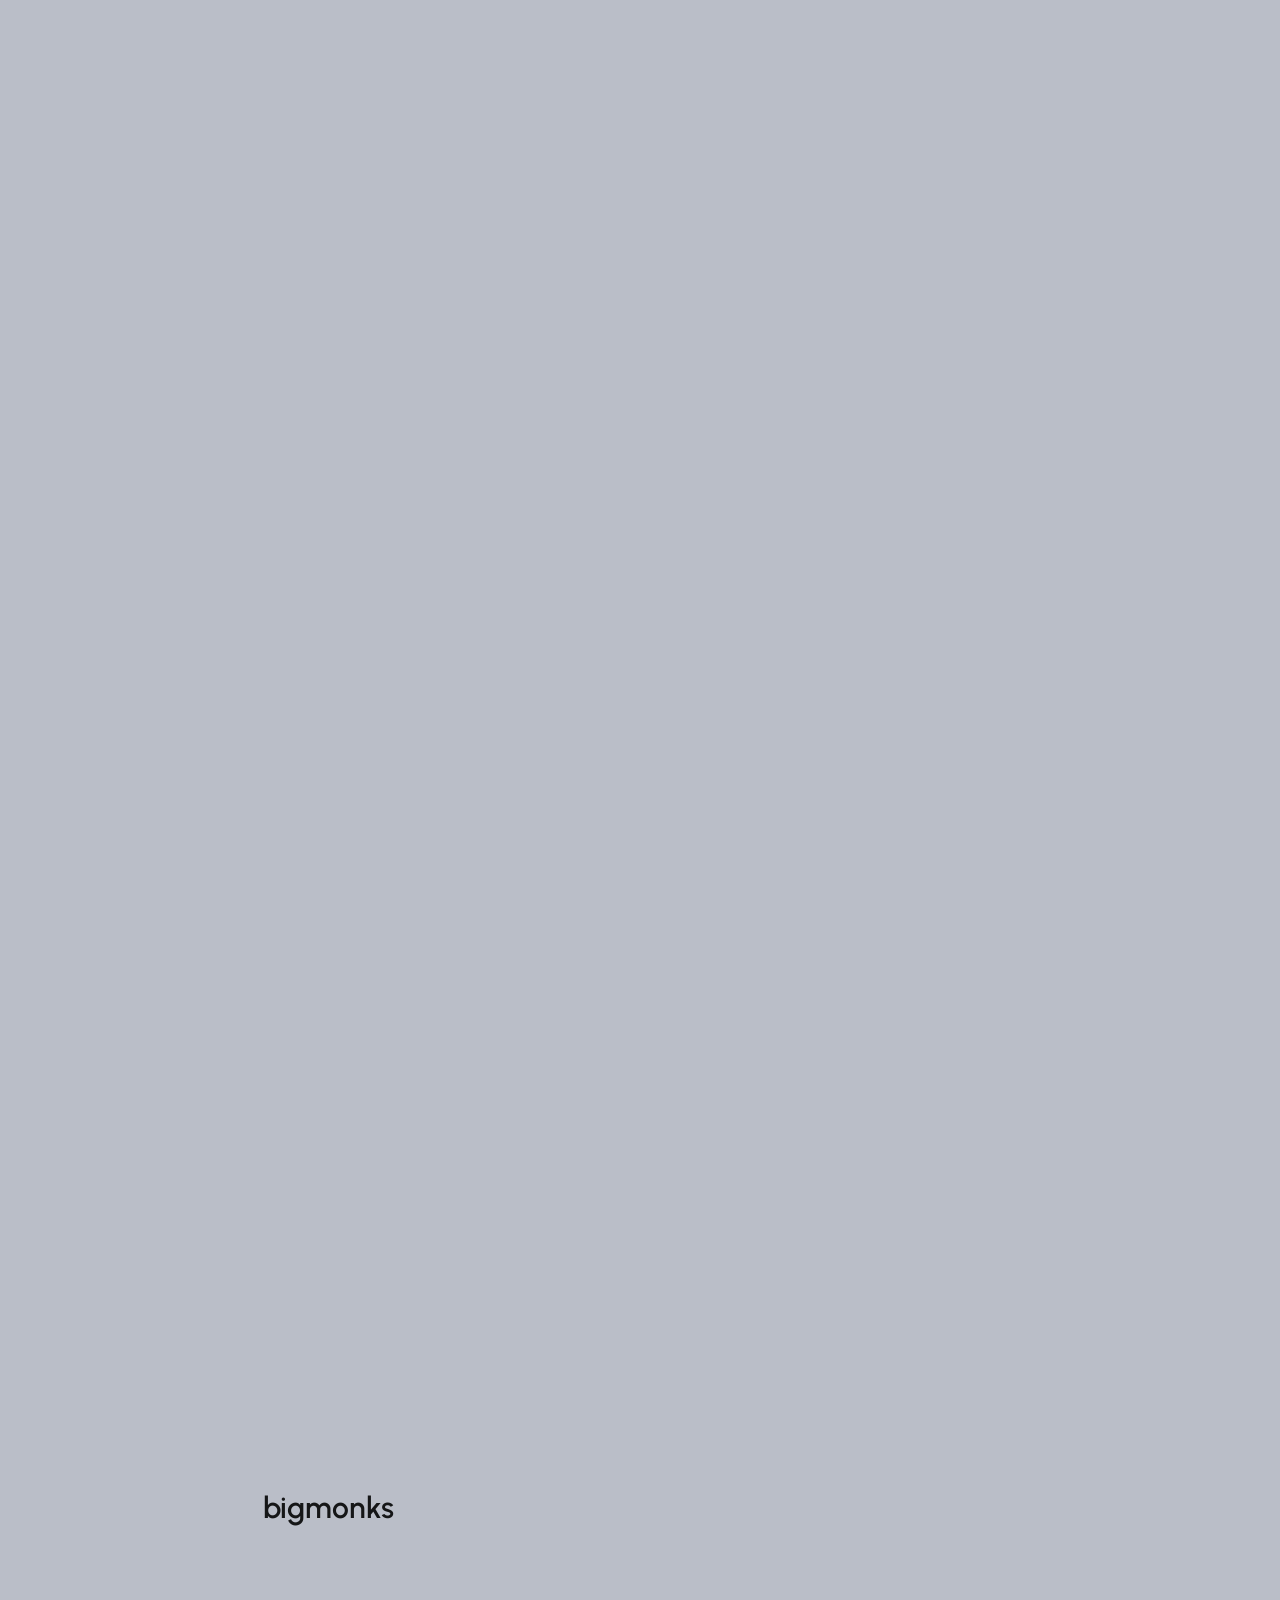
==== commit 5c23e8ee: "Updated project" ====
--- a/learnings/index.html
+++ b/learnings/index.html
@@ -69,66 +69,69 @@
     }
 
     /* ============================================================
-       COURSE FILTER NAVIGATION — SEGMENTED PREMIUM GLASS
+       COURSE FILTER TABS — STANDALONE MINIMAL PILLS
     ============================================================ */
     .filters-block {
+      width: 100% !important;
       text-align: center;
-    }
+      margin-bottom: 3.6rem !important;
+    }
+
+    /* Standalone Filter Pills Container (No Outer Container) */
     .filter-tabs {
-      display: inline-flex !important;
+      display: flex !important;
       flex-wrap: wrap !important;
+      align-items: center !important;
       justify-content: center !important;
-      gap: 0.8rem !important;
-      background: rgba(18, 20, 28, 0.85) !important;
-      backdrop-filter: blur(24px) saturate(180%) !important;
-      -webkit-backdrop-filter: blur(24px) saturate(180%) !important;
-      padding: 0.7rem !important;
-      border-radius: 5rem !important;
-      border: 1px solid rgba(255, 255, 255, 0.18) !important;
-      box-shadow: 0 16px 48px rgba(0, 0, 0, 0.5), inset 0 1px 1px rgba(255, 255, 255, 0.2) !important;
-    }
+      gap: 1.2rem !important;
+      background: transparent !important;
+      border: none !important;
+      box-shadow: none !important;
+      padding: 0 !important;
+      border-radius: 0 !important;
+    }
+
+    /* Inactive Standalone Filter Pill Buttons */
     .filter-tab {
-      background: transparent;
-      border: 1px solid transparent;
-      color: #e2e8f0 !important;
+      background: #ffffff !important;
+      border: 1px solid rgba(0, 0, 0, 0.1) !important;
+      color: #09090b !important;
       padding: 0.9rem 2.6rem !important;
-      font-size: 1.45rem !important;
+      font-size: 1.4rem !important;
       font-weight: 600 !important;
-      font-family: var(--_font-default);
-      letter-spacing: 0.02em;
-      border-radius: 3.5rem !important;
+      font-family: var(--_font-default) !important;
+      border-radius: 30px !important;
       cursor: pointer;
-      transition: all 0.3s cubic-bezier(0.25, 0.8, 0.25, 1) !important;
+      box-shadow: 0 2px 8px rgba(0, 0, 0, 0.06) !important;
+      transition: all 0.3s cubic-bezier(0.165, 0.84, 0.44, 1) !important;
       outline: none;
       white-space: nowrap;
     }
     .filter-tab:hover {
-      color: #ffffff !important;
-      background: rgba(255, 255, 255, 0.16) !important;
-      border-color: rgba(255, 255, 255, 0.25) !important;
-      transform: translateY(-1px) !important;
-    }
-    .filter-tab:focus-visible {
-      outline: 2px solid rgba(255, 255, 255, 0.7);
-      outline-offset: 2px;
-    }
-    .filter-tab.active {
-      background: #ffffff !important;
-      color: #09090b !important;
-      font-weight: 800 !important;
-      letter-spacing: 0.02em !important;
-      box-shadow: 0 6px 24px rgba(255, 255, 255, 0.4), 0 2px 10px rgba(0, 0, 0, 0.5) !important;
-      border-radius: 3.5rem !important;
-    }
-    .filter-tab.active:hover {
       background: #f4f4f5 !important;
       color: #09090b !important;
+      border-color: rgba(0, 0, 0, 0.18) !important;
+      transform: translateY(-2px) !important;
+      box-shadow: 0 4px 12px rgba(0, 0, 0, 0.1) !important;
+    }
+
+    /* Active Filter Pill Button — Brand Blue */
+    .filter-tab.active {
+      background: #1E40AF !important;
+      color: #ffffff !important;
+      border-color: #3B82F6 !important;
+      font-weight: 700 !important;
+      box-shadow: 0 4px 18px rgba(30, 64, 175, 0.4) !important;
+      transform: translateY(0) !important;
+    }
+    .filter-tab.active:hover {
+      background: #1e3a8a !important;
+      color: #ffffff !important;
+      border-color: #3B82F6 !important;
     }
 
     /* ============================================================
-       COURSE CARDS — ULTRA-HIGH CONTRAST & PREMIUM DEPTH
-    ============================================================ */    /* ============================================================
-       COURSE CARDS — COMPACT, PREMIUM GLASSMORPHISM (OUR WORKS SPEC)
+       COURSE CARDS — REUSED DIRECTLY FROM OUR WORKS (WORKS.HTML)
     ============================================================ */
 
     /* Row alignment */
@@ -156,7 +159,7 @@
       border: none !important;
     }
 
-    /* Card shell — Premium Glassmorphism & Compact Proportions */
+    /* Card shell — Exact specification from Our Works (#works-showcase .cards__card) */
     .cards__card {
       width: 100%;
       height: 100% !important;
@@ -164,32 +167,32 @@
       display: flex !important;
       flex-direction: column !important;
       justify-content: space-between !important;
-      background: rgba(18, 20, 28, 0.85) !important;
-      background-image: linear-gradient(135deg, rgba(255, 255, 255, 0.05) 0%, rgba(255, 255, 255, 0.01) 100%) !important;
+      background: rgba(255, 255, 255, 0.015) !important;
       backdrop-filter: blur(16px) !important;
       -webkit-backdrop-filter: blur(16px) !important;
-      border: 1px solid rgba(255, 255, 255, 0.12) !important;
-      border-radius: 2rem !important;
-      box-shadow: 0 16px 40px rgba(0, 0, 0, 0.4), inset 0 1px 0 rgba(255, 255, 255, 0.1) !important;
-      transition: transform 0.35s cubic-bezier(0.165, 0.84, 0.44, 1),
-                  box-shadow 0.35s cubic-bezier(0.165, 0.84, 0.44, 1),
-                  border-color 0.35s ease,
-                  background 0.35s ease !important;
+      border: 1px solid rgba(255, 255, 255, 0.04) !important;
+      border-radius: 24px !important;
+      padding: 0 !important;
       overflow: hidden !important;
       position: relative;
-    }
-
-    /* Category-specific top accent glow line */
+      transition: transform 0.6s cubic-bezier(0.165, 0.84, 0.44, 1),
+                  border-color 0.5s ease,
+                  box-shadow 0.5s ease !important;
+      box-shadow: 0 8px 30px rgba(0, 0, 0, 0.15), 0 2px 10px rgba(0, 0, 0, 0.08) !important;
+    }
+
+    /* Category accent top bar */
     .cards__card::before {
       content: "";
       position: absolute;
       top: 0;
-      left: 1.8rem;
-      right: 1.8rem;
+      left: 2rem;
+      right: 2rem;
       height: 2px;
       border-radius: 0 0 4px 4px;
-      opacity: 0.7;
-      transition: opacity 0.35s ease, height 0.35s ease;
+      opacity: 0.6;
+      transition: opacity 0.35s ease;
+      z-index: 2;
     }
     .cards__card.dev-card::before {
       background: linear-gradient(90deg, transparent, #38bdf8, transparent);
@@ -201,31 +204,45 @@
       background: linear-gradient(90deg, transparent, #c084fc, transparent);
     }
 
-    /* Subtle hover elevation (Our Works style) */
+    /* Subtle hover elevation & shadow — copied directly from Our Works */
     .cards__card:hover {
-      transform: translateY(-6px) !important;
-      background: rgba(24, 27, 38, 0.92) !important;
-      border-color: rgba(255, 255, 255, 0.22) !important;
+      transform: translateY(-8px) !important;
+      border-color: rgba(99, 102, 241, 0.25) !important;
+      box-shadow: 
+        0 20px 40px rgba(0, 0, 0, 0.3), 
+        0 0 25px rgba(0, 0, 0, 0.15), 
+        0 0 30px rgba(99, 102, 241, 0.08) !important;
     }
     .cards__card.dev-card:hover {
-      box-shadow: 0 24px 50px rgba(56, 189, 248, 0.2), 0 12px 30px rgba(0, 0, 0, 0.5) !important;
-      border-color: rgba(56, 189, 248, 0.4) !important;
+      border-color: rgba(56, 189, 248, 0.35) !important;
+      box-shadow: 
+        0 20px 40px rgba(0, 0, 0, 0.3), 
+        0 0 25px rgba(0, 0, 0, 0.15), 
+        0 0 30px rgba(56, 189, 248, 0.12) !important;
     }
     .cards__card.design-card:hover {
-      box-shadow: 0 24px 50px rgba(244, 114, 182, 0.2), 0 12px 30px rgba(0, 0, 0, 0.5) !important;
-      border-color: rgba(244, 114, 182, 0.4) !important;
+      border-color: rgba(244, 114, 182, 0.35) !important;
+      box-shadow: 
+        0 20px 40px rgba(0, 0, 0, 0.3), 
+        0 0 25px rgba(0, 0, 0, 0.15), 
+        0 0 30px rgba(244, 114, 182, 0.12) !important;
     }
     .cards__card.data-ai-card:hover {
-      box-shadow: 0 24px 50px rgba(192, 132, 252, 0.2), 0 12px 30px rgba(0, 0, 0, 0.5) !important;
-      border-color: rgba(192, 132, 252, 0.4) !important;
-    }
-
-    /* Card body — balanced compact padding */
+      border-color: rgba(192, 132, 252, 0.35) !important;
+      box-shadow: 
+        0 20px 40px rgba(0, 0, 0, 0.3), 
+        0 0 25px rgba(0, 0, 0, 0.15), 
+        0 0 30px rgba(192, 132, 252, 0.12) !important;
+    }
+
+    /* Card body — 35px padding matching Our Works cards */
     .cards__descr {
       flex: 1 1 auto !important;
       display: flex !important;
       flex-direction: column !important;
-      padding: 2.8rem 2.8rem 2.2rem 2.8rem !important;
+      padding: 3.2rem 3.2rem 2.4rem 3.2rem !important;
+      position: relative;
+      z-index: 1;
     }
 
     /* Category label */
@@ -236,21 +253,22 @@
       text-transform: uppercase;
       letter-spacing: 2.5px !important;
       margin-bottom: 1.4rem !important;
+      color: #374151 !important;
       transition: opacity 0.3s ease;
     }
-    .dev-card .course-category-tag { color: #38bdf8 !important; }
-    .design-card .course-category-tag { color: #f472b6 !important; }
-    .data-ai-card .course-category-tag { color: #c084fc !important; }
+    .dev-card .course-category-tag { color: #374151 !important; }
+    .design-card .course-category-tag { color: #374151 !important; }
+    .data-ai-card .course-category-tag { color: #374151 !important; }
 
     /* Icon container */
     .course-icon-container {
-      width: 54px;
-      height: 54px;
+      width: 52px;
+      height: 52px;
       display: flex;
       align-items: center;
       justify-content: center;
       border-radius: 1.3rem;
-      margin-bottom: 1.8rem;
+      margin-bottom: 1.6rem;
       transition: transform 0.35s cubic-bezier(0.34, 1.56, 0.64, 1);
       flex-shrink: 0;
     }
@@ -258,27 +276,27 @@
       transform: scale(1.06) rotate(3deg);
     }
     .dev-icon-bg {
-      background: rgba(56, 189, 248, 0.14) !important;
-      border: 1px solid rgba(56, 189, 248, 0.3) !important;
-      color: #38bdf8 !important;
+      background: rgba(56, 189, 248, 0.12) !important;
+      border: 1px solid rgba(56, 189, 248, 0.25) !important;
+      color: #0284c7 !important;
     }
     .design-icon-bg {
-      background: rgba(244, 114, 182, 0.14) !important;
-      border: 1px solid rgba(244, 114, 182, 0.3) !important;
-      color: #f472b6 !important;
+      background: rgba(244, 114, 182, 0.12) !important;
+      border: 1px solid rgba(244, 114, 182, 0.25) !important;
+      color: #db2777 !important;
     }
     .data-ai-icon-bg {
-      background: rgba(192, 132, 252, 0.14) !important;
-      border: 1px solid rgba(192, 132, 252, 0.3) !important;
-      color: #c084fc !important;
-    }
-
-    /* Card title */
+      background: rgba(192, 132, 252, 0.12) !important;
+      border: 1px solid rgba(192, 132, 252, 0.25) !important;
+      color: #9333ea !important;
+    }
+
+    /* Card title — high contrast dark heading */
     .cards__card .cards__title {
-      font-size: 2.1rem !important;
-      font-weight: 800 !important;
+      font-size: 2.2rem !important;
+      font-weight: 700 !important;
       line-height: 1.3 !important;
-      color: #ffffff !important;
+      color: #111827 !important;
       margin-bottom: 1.2rem !important;
       word-break: normal;
       word-wrap: break-word;
@@ -286,11 +304,11 @@
       letter-spacing: -0.01em;
     }
 
-    /* Card description text */
+    /* Card description text — dark slate body text */
     .cards__card .cards__text {
       font-size: 1.45rem !important;
-      line-height: 1.65 !important;
-      color: #e2e8f0 !important;
+      line-height: 1.6 !important;
+      color: #4B5563 !important;
       font-weight: 400 !important;
       margin-bottom: 0 !important;
       flex-grow: 1 !important;
@@ -310,67 +328,97 @@
     /* Meta details section — pushed to bottom of content area */
     .course-meta-details {
       margin-top: auto !important;
-      padding-top: 1.8rem !important;
-      border-top: 1px solid rgba(255, 255, 255, 0.1) !important;
+      padding-top: 1.6rem !important;
+      border-top: 1px solid rgba(0, 0, 0, 0.08) !important;
       width: 100% !important;
     }
     .course-meta-details > div:first-child {
       display: flex !important;
       flex-wrap: wrap !important;
       gap: 0.6rem !important;
-      margin-bottom: 1.4rem !important;
+      margin-bottom: 1.2rem !important;
       width: 100% !important;
     }
 
-    /* Technology badges */
+    /* Technology badges — SaaS-style Glass Pill Badges */
     .course-badge {
       display: inline-flex !important;
       align-items: center !important;
-      padding: 0.5rem 1.3rem !important;
-      border-radius: 2rem !important;
+      padding: 0.45rem 1.3rem !important;
+      border-radius: 30px !important;
       font-size: 1.15rem !important;
       font-weight: 700 !important;
-      letter-spacing: 0.02em;
-      border: 1px solid rgba(255, 255, 255, 0.22) !important;
-      background: rgba(255, 255, 255, 0.08) !important;
-      color: #ffffff !important;
-      transition: all 0.25s ease;
+      letter-spacing: 0.03em;
       white-space: nowrap !important;
+      backdrop-filter: blur(8px) !important;
+      -webkit-backdrop-filter: blur(8px) !important;
+      transition: all 0.3s cubic-bezier(0.165, 0.84, 0.44, 1) !important;
+    }
+
+    /* Development Badges (Blue Tint & Soft Glow) */
+    .dev-card .course-badge {
+      background: rgba(14, 165, 233, 0.12) !important;
+      border: 1px solid rgba(56, 189, 248, 0.3) !important;
+      color: #0284c7 !important;
+      box-shadow: 0 2px 8px rgba(56, 189, 248, 0.12) !important;
     }
     .cards__card.dev-card:hover .course-badge {
-      border-color: rgba(56, 189, 248, 0.4) !important;
-      color: #38bdf8 !important;
-      background: rgba(56, 189, 248, 0.12) !important;
+      background: rgba(14, 165, 233, 0.22) !important;
+      border-color: rgba(56, 189, 248, 0.55) !important;
+      color: #0369a1 !important;
+      box-shadow: 0 4px 14px rgba(56, 189, 248, 0.28) !important;
+      transform: translateY(-2px) !important;
+    }
+
+    /* Design Badges (Rose Tint & Soft Glow) */
+    .design-card .course-badge {
+      background: rgba(244, 114, 182, 0.12) !important;
+      border: 1px solid rgba(244, 114, 182, 0.3) !important;
+      color: #be185d !important;
+      box-shadow: 0 2px 8px rgba(244, 114, 182, 0.12) !important;
     }
     .cards__card.design-card:hover .course-badge {
-      border-color: rgba(244, 114, 182, 0.4) !important;
-      color: #f472b6 !important;
-      background: rgba(244, 114, 182, 0.12) !important;
+      background: rgba(244, 114, 182, 0.22) !important;
+      border-color: rgba(244, 114, 182, 0.55) !important;
+      color: #9d174d !important;
+      box-shadow: 0 4px 14px rgba(244, 114, 182, 0.28) !important;
+      transform: translateY(-2px) !important;
+    }
+
+    /* Data & AI Badges (Purple Tint & Soft Glow) */
+    .data-ai-card .course-badge {
+      background: rgba(192, 132, 252, 0.12) !important;
+      border: 1px solid rgba(192, 132, 252, 0.3) !important;
+      color: #7e22ce !important;
+      box-shadow: 0 2px 8px rgba(192, 132, 252, 0.12) !important;
     }
     .cards__card.data-ai-card:hover .course-badge {
-      border-color: rgba(192, 132, 252, 0.4) !important;
-      color: #c084fc !important;
-      background: rgba(192, 132, 252, 0.12) !important;
-    }
-
-    /* Project & Internship info panel */
+      background: rgba(192, 132, 252, 0.22) !important;
+      border-color: rgba(192, 132, 252, 0.55) !important;
+      color: #6b21a8 !important;
+      box-shadow: 0 4px 14px rgba(192, 132, 252, 0.28) !important;
+      transform: translateY(-2px) !important;
+    }
+
+    /* Project & Internship info panel — matching requested colors */
     .course-project-info {
       display: grid !important;
-      gap: 0.8rem !important;
-      margin-top: 1.4rem !important;
-      background: rgba(0, 0, 0, 0.3) !important;
-      padding: 1.4rem 1.6rem !important;
-      border-radius: 1.2rem !important;
-      border: 1px solid rgba(255, 255, 255, 0.08) !important;
+      gap: 0.6rem !important;
+      margin-top: 1.2rem !important;
+      background: rgba(0, 0, 0, 0.03) !important;
+      padding: 1.2rem 1.6rem !important;
+      border-radius: 14px !important;
+      border: 1px solid rgba(0, 0, 0, 0.06) !important;
+      transition: all 0.3s ease;
     }
     .course-project-info div {
-      font-size: 1.35rem !important;
+      font-size: 1.3rem !important;
       line-height: 1.5 !important;
-      color: #cbd5e1 !important;
+      color: #374151 !important;
     }
     .course-project-info strong {
-      color: #ffffff !important;
-      font-weight: 800 !important;
+      color: #111827 !important;
+      font-weight: 700 !important;
       display: inline-block;
       margin-right: 0.4rem;
     }
@@ -380,13 +428,15 @@
       display: flex !important;
       justify-content: space-between !important;
       align-items: center !important;
-      padding: 1.8rem 2.8rem 2.2rem 2.8rem !important;
+      padding: 1.8rem 3.2rem 2.2rem 3.2rem !important;
       margin-top: auto !important;
       flex-shrink: 0 !important;
-      border-top: 1px solid rgba(255, 255, 255, 0.1) !important;
-      background: rgba(0, 0, 0, 0.22) !important;
+      border-top: 1px solid rgba(255, 255, 255, 0.04) !important;
+      background: rgba(0, 0, 0, 0.15) !important;
       width: 100% !important;
       box-sizing: border-box !important;
+      position: relative;
+      z-index: 1;
     }
 
     /* Duration/level chip */
@@ -397,13 +447,13 @@
       height: 38px !important;
       min-height: 38px !important;
       padding: 0 1.5rem !important;
-      border-radius: 2rem !important;
+      border-radius: 20px !important;
       font-size: 1.2rem !important;
-      font-weight: 700 !important;
-      letter-spacing: 0.02em;
-      color: #ffffff !important;
-      background: rgba(255, 255, 255, 0.1) !important;
-      border: 1px solid rgba(255, 255, 255, 0.25) !important;
+      font-weight: 600 !important;
+      letter-spacing: 0.02em !important;
+      color: #374151 !important;
+      background: rgba(0, 0, 0, 0.04) !important;
+      border: 1px solid rgba(0, 0, 0, 0.08) !important;
       white-space: nowrap !important;
       flex-shrink: 0 !important;
       box-sizing: border-box !important;
@@ -418,12 +468,12 @@
       min-height: 38px !important;
       max-height: 38px !important;
       line-height: 36px !important;
-      padding: 0 2rem !important;
+      padding: 0 2.2rem !important;
       font-size: 1.25rem !important;
       font-weight: 700 !important;
-      border-radius: 2rem !important;
-      border: 1px solid rgba(255, 255, 255, 0.3) !important;
-      background: rgba(255, 255, 255, 0.08) !important;
+      border-radius: 20px !important;
+      border: 1px solid rgba(255, 255, 255, 0.18) !important;
+      background: rgba(255, 255, 255, 0.06) !important;
       color: #ffffff !important;
       margin-top: 0 !important;
       flex-shrink: 0 !important;
@@ -438,7 +488,7 @@
       color: #09090b !important;
       border-color: #ffffff !important;
       transform: translateY(-2px) !important;
-      box-shadow: 0 6px 20px rgba(255, 255, 255, 0.3) !important;
+      box-shadow: 0 6px 20px rgba(255, 255, 255, 0.25) !important;
     }
     .course-card-footer .btn.btn-default.popup-trigger .btn-caption {
       display: inline-block !important;
@@ -469,10 +519,28 @@
         text-align: center;
       }
       .cards__descr {
-        padding: 2.8rem 2.4rem 2.2rem 2.4rem !important;
+        padding: 2.4rem 2rem 1.8rem 2rem !important;
       }
       .course-card-footer {
-        padding: 2rem 2.4rem 2.6rem 2.4rem !important;
+        padding: 1.6rem 2rem 2rem 2rem !important;
+      }
+      .course-meta-label {
+        font-size: 1.1rem !important;
+        padding: 0 1.2rem !important;
+        height: 36px !important;
+        min-height: 36px !important;
+      }
+      .course-card-footer .btn.btn-default.popup-trigger {
+        font-size: 1.15rem !important;
+        padding: 0 1.6rem !important;
+        height: 36px !important;
+        min-height: 36px !important;
+        max-height: 36px !important;
+        line-height: 34px !important;
+      }
+      .course-badge {
+        font-size: 1.05rem !important;
+        padding: 0.35rem 1rem !important;
       }
     }
 
@@ -1197,7 +1265,7 @@
                   </div>
 
                   <!-- Dynamic Course Filter Tabs -->
-                  <div class="content__block filters-block text-center animate-in-up" style="margin-bottom: 5rem;">
+                  <div class="content__block filters-block text-center animate-in-up">
                     <div class="filter-tabs" role="group" aria-label="Filter courses by category">
                       <button class="filter-tab active" data-filter="all" aria-pressed="true">All Courses</button>
                       <button class="filter-tab" data-filter="dev" aria-pressed="false">Development</button>
@@ -1212,7 +1280,7 @@
                       <div class="row g-4 align-items-stretch cards" id="courses-grid">
 
                         <!-- Flutter Development -->
-                        <div class="col-12 col-md-6 col-xl-4 cards__item grid-item animate-card-3" data-category="dev">
+                        <div class="col-12 col-md-6 col-xl-6 cards__item grid-item animate-card-3" data-category="dev">
                           <div class="cards__card dev-card d-flex flex-column justify-content-between">
                             <div class="cards__descr">
                               <span class="course-category-tag">Development</span>
@@ -1246,7 +1314,7 @@
                         </div>
 
                         <!-- Python Programming -->
-                        <div class="col-12 col-md-6 col-xl-4 cards__item grid-item animate-card-3" data-category="data-ai">
+                        <div class="col-12 col-md-6 col-xl-6 cards__item grid-item animate-card-3" data-category="data-ai">
                           <div class="cards__card data-ai-card d-flex flex-column justify-content-between">
                             <div class="cards__descr">
                               <span class="course-category-tag">Data &amp; AI</span>
@@ -1280,7 +1348,7 @@
                         </div>
 
                         <!-- MERN Stack Development -->
-                        <div class="col-12 col-md-6 col-xl-4 cards__item grid-item animate-card-3" data-category="dev">
+                        <div class="col-12 col-md-6 col-xl-6 cards__item grid-item animate-card-3" data-category="dev">
                           <div class="cards__card dev-card d-flex flex-column justify-content-between">
                             <div class="cards__descr">
                               <span class="course-category-tag">Development</span>
@@ -1314,7 +1382,7 @@
                         </div>
 
                         <!-- UI/UX Design -->
-                        <div class="col-12 col-md-6 col-xl-4 cards__item grid-item animate-card-3" data-category="design">
+                        <div class="col-12 col-md-6 col-xl-6 cards__item grid-item animate-card-3" data-category="design">
                           <div class="cards__card design-card d-flex flex-column justify-content-between">
                             <div class="cards__descr">
                               <span class="course-category-tag">Design</span>
@@ -1348,7 +1416,7 @@
                         </div>
 
                         <!-- Digital Marketing -->
-                        <div class="col-12 col-md-6 col-xl-4 cards__item grid-item animate-card-3" data-category="design">
+                        <div class="col-12 col-md-6 col-xl-6 cards__item grid-item animate-card-3" data-category="design">
                           <div class="cards__card design-card d-flex flex-column justify-content-between">
                             <div class="cards__descr">
                               <span class="course-category-tag">Marketing</span>
@@ -1382,7 +1450,7 @@
                         </div>
 
                         <!-- Cybersecurity -->
-                        <div class="col-12 col-md-6 col-xl-4 cards__item grid-item animate-card-3" data-category="dev">
+                        <div class="col-12 col-md-6 col-xl-6 cards__item grid-item animate-card-3" data-category="dev">
                           <div class="cards__card dev-card d-flex flex-column justify-content-between">
                             <div class="cards__descr">
                               <span class="course-category-tag">Security</span>
@@ -1416,7 +1484,7 @@
                         </div>
 
                         <!-- AI & Machine Learning -->
-                        <div class="col-12 col-md-6 col-xl-4 cards__item grid-item animate-card-3" data-category="data-ai">
+                        <div class="col-12 col-md-6 col-xl-6 cards__item grid-item animate-card-3" data-category="data-ai">
                           <div class="cards__card data-ai-card d-flex flex-column justify-content-between">
                             <div class="cards__descr">
                               <span class="course-category-tag">Data & AI</span>
@@ -1450,7 +1518,7 @@
                         </div>
 
                         <!-- Data Science -->
-                        <div class="col-12 col-md-6 col-xl-4 cards__item grid-item animate-card-3" data-category="data-ai">
+                        <div class="col-12 col-md-6 col-xl-6 cards__item grid-item animate-card-3" data-category="data-ai">
                           <div class="cards__card data-ai-card d-flex flex-column justify-content-between">
                             <div class="cards__descr">
                               <span class="course-category-tag">Data Science</span>
@@ -1484,7 +1552,7 @@
                         </div>
 
                         <!-- Java Programming -->
-                        <div class="col-12 col-md-6 col-xl-4 cards__item grid-item animate-card-3" data-category="dev">
+                        <div class="col-12 col-md-6 col-xl-6 cards__item grid-item animate-card-3" data-category="dev">
                           <div class="cards__card dev-card d-flex flex-column justify-content-between">
                             <div class="cards__descr">
                               <span class="course-category-tag">Programming</span>
@@ -1519,7 +1587,7 @@
                         </div>
 
                         <!-- Full Stack Web Development -->
-                        <div class="col-12 col-md-6 col-xl-4 cards__item grid-item animate-card-3" data-category="dev">
+                        <div class="col-12 col-md-6 col-xl-6 cards__item grid-item animate-card-3" data-category="dev">
                           <div class="cards__card dev-card d-flex flex-column justify-content-between">
                             <div class="cards__descr">
                               <span class="course-category-tag">Development</span>
@@ -3144,53 +3212,65 @@
     document.addEventListener("DOMContentLoaded", function() {
       const filterTabs = document.querySelectorAll(".filter-tabs .filter-tab");
       const courseCards = document.querySelectorAll("#courses-grid .cards__item");
+      const searchInput = document.getElementById("course-search");
+
+      let activeCategory = "all";
+
+      function performSearchAndFilter() {
+        const searchQuery = searchInput ? searchInput.value.toLowerCase().trim() : "";
+
+        courseCards.forEach(card => {
+          const cardCategory = card.getAttribute("data-category") || "";
+          const cardText = card.innerText ? card.innerText.toLowerCase() : "";
+
+          const matchesCategory = (activeCategory === "all" || cardCategory === activeCategory);
+          const matchesSearch = (!searchQuery || cardText.includes(searchQuery));
+
+          if (matchesCategory && matchesSearch) {
+            card.style.display = "";
+            card.classList.remove("fade-out");
+            card.style.opacity = "1";
+            card.style.transform = "none";
+            card.style.visibility = "visible";
+            card.style.pointerEvents = "auto";
+
+            const animChildren = card.querySelectorAll(".animate-in-up, .cards__title, .cards__text, .course-meta-details");
+            animChildren.forEach(child => {
+              child.style.opacity = "1";
+              child.style.transform = "none";
+              child.style.visibility = "visible";
+            });
+          } else {
+            card.classList.add("fade-out");
+            card.style.display = "none";
+          }
+        });
+
+        if (window.ScrollTrigger) {
+          ScrollTrigger.refresh();
+        }
+      }
 
       filterTabs.forEach(tab => {
         tab.addEventListener("click", function(e) {
           e.preventDefault();
-          
-          const selectedFilter = this.getAttribute("data-filter");
-
-          // 1. Remove active class from EVERY tab first
+          activeCategory = this.getAttribute("data-filter") || "all";
+
           filterTabs.forEach(t => {
             t.classList.remove("active");
             t.setAttribute("aria-pressed", "false");
           });
 
-          // 2. Set active class ONLY on the clicked tab
           this.classList.add("active");
           this.setAttribute("aria-pressed", "true");
 
-          // 3. Filter course cards & force-restore all GSAP animated children
-          courseCards.forEach(card => {
-            const cardCategory = card.getAttribute("data-category");
-            if (selectedFilter === "all" || cardCategory === selectedFilter) {
-              card.style.display = "";
-              card.classList.remove("fade-out");
-              card.style.opacity = "1";
-              card.style.transform = "none";
-              card.style.visibility = "visible";
-              card.style.pointerEvents = "auto";
-
-              // Reset GSAP scrollTrigger inline styles on all child elements inside card
-              const animChildren = card.querySelectorAll(".animate-in-up, .cards__title, .cards__text, .course-meta-details");
-              animChildren.forEach(child => {
-                child.style.opacity = "1";
-                child.style.transform = "none";
-                child.style.visibility = "visible";
-              });
-            } else {
-              card.classList.add("fade-out");
-              card.style.display = "none";
-            }
-          });
-
-          // 4. Refresh ScrollTrigger layout calculations if GSAP is loaded
-          if (window.ScrollTrigger) {
-            ScrollTrigger.refresh();
-          }
+          performSearchAndFilter();
         });
       });
+
+      if (searchInput) {
+        searchInput.addEventListener("input", performSearchAndFilter);
+      }
     });
     </script>
 
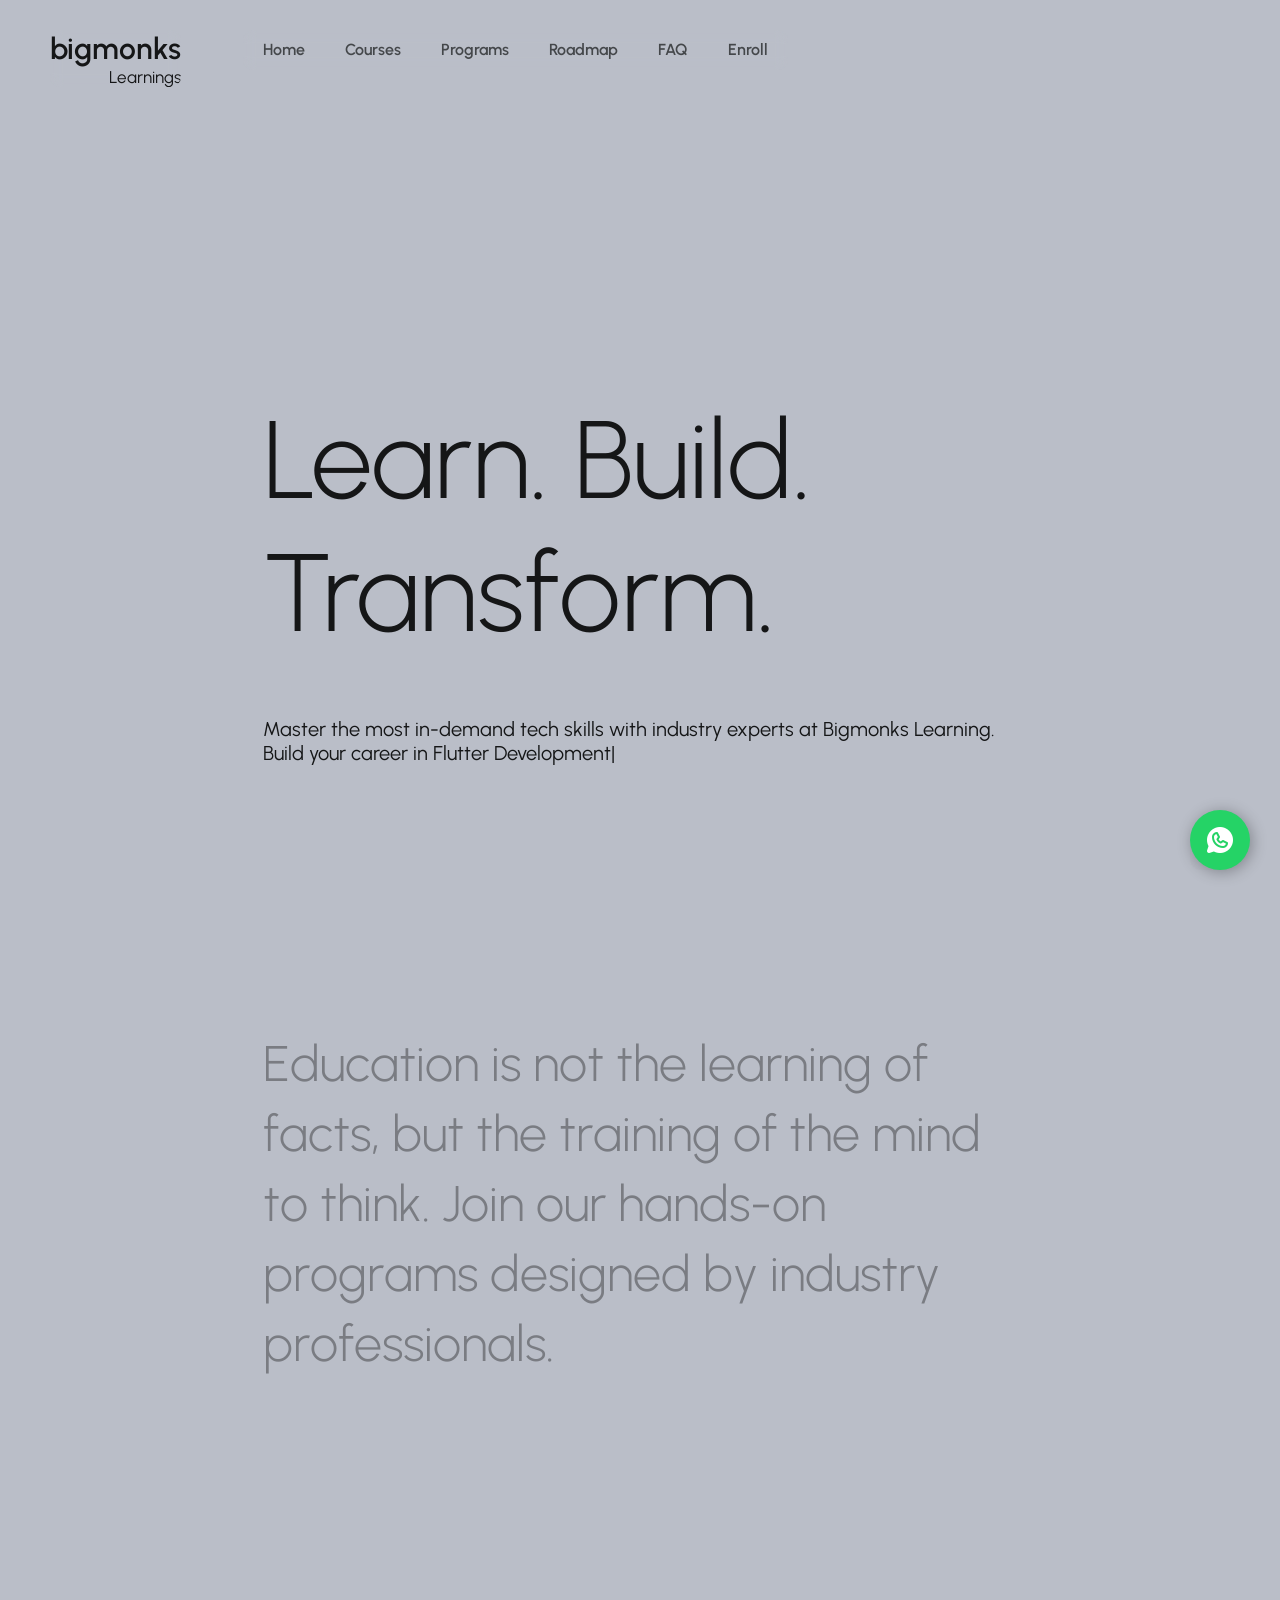
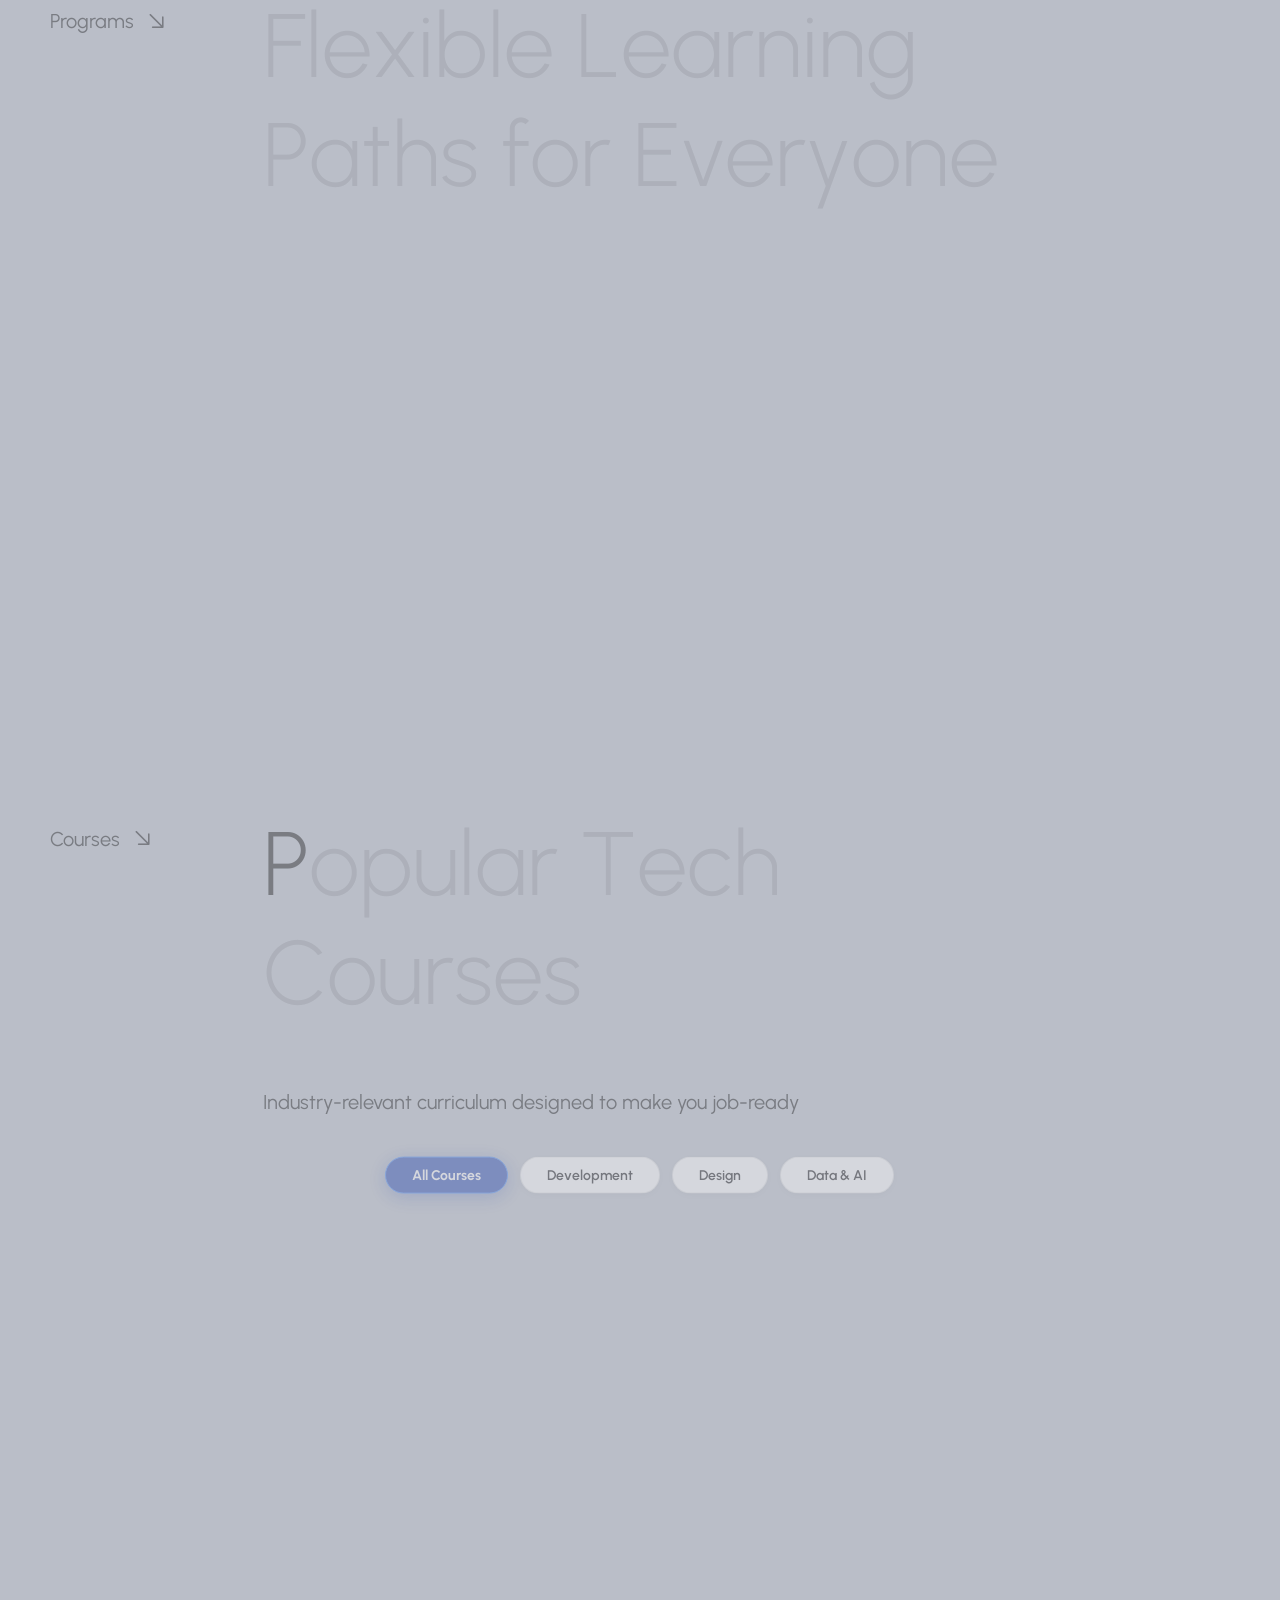
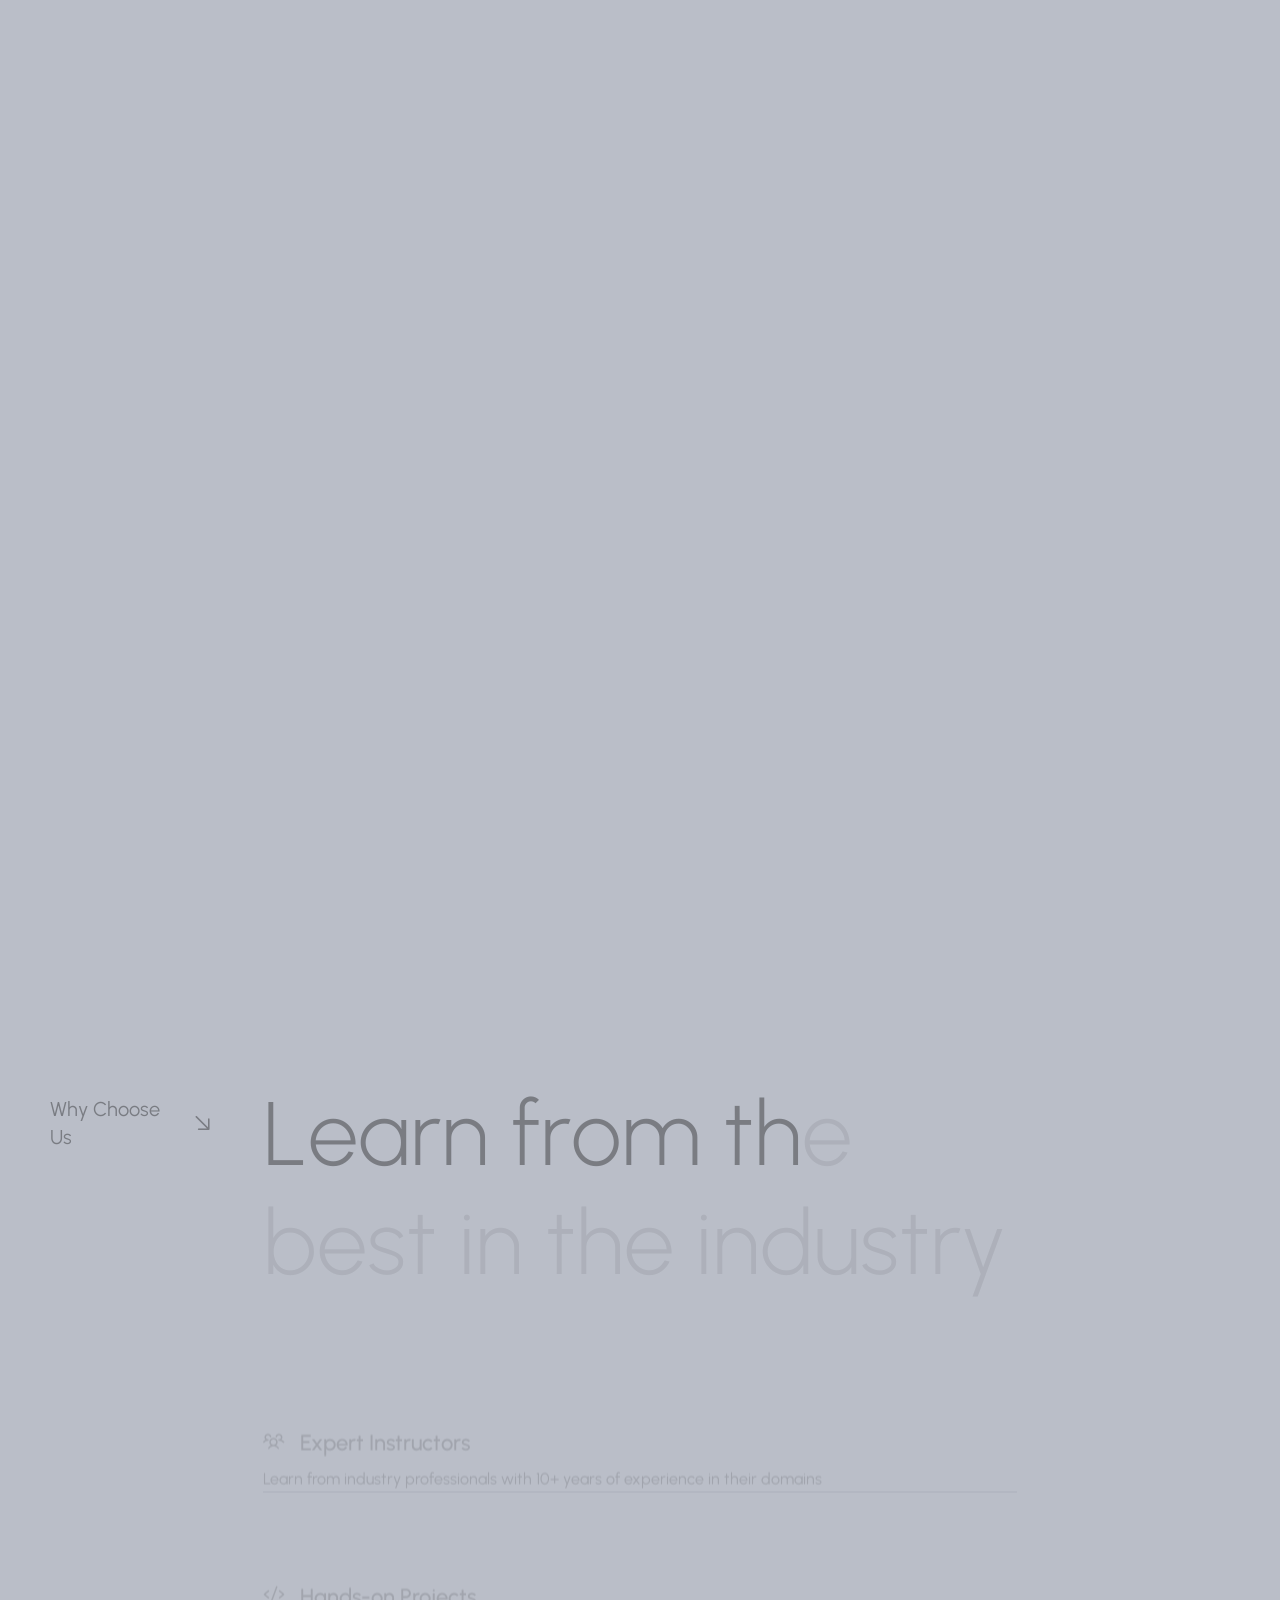
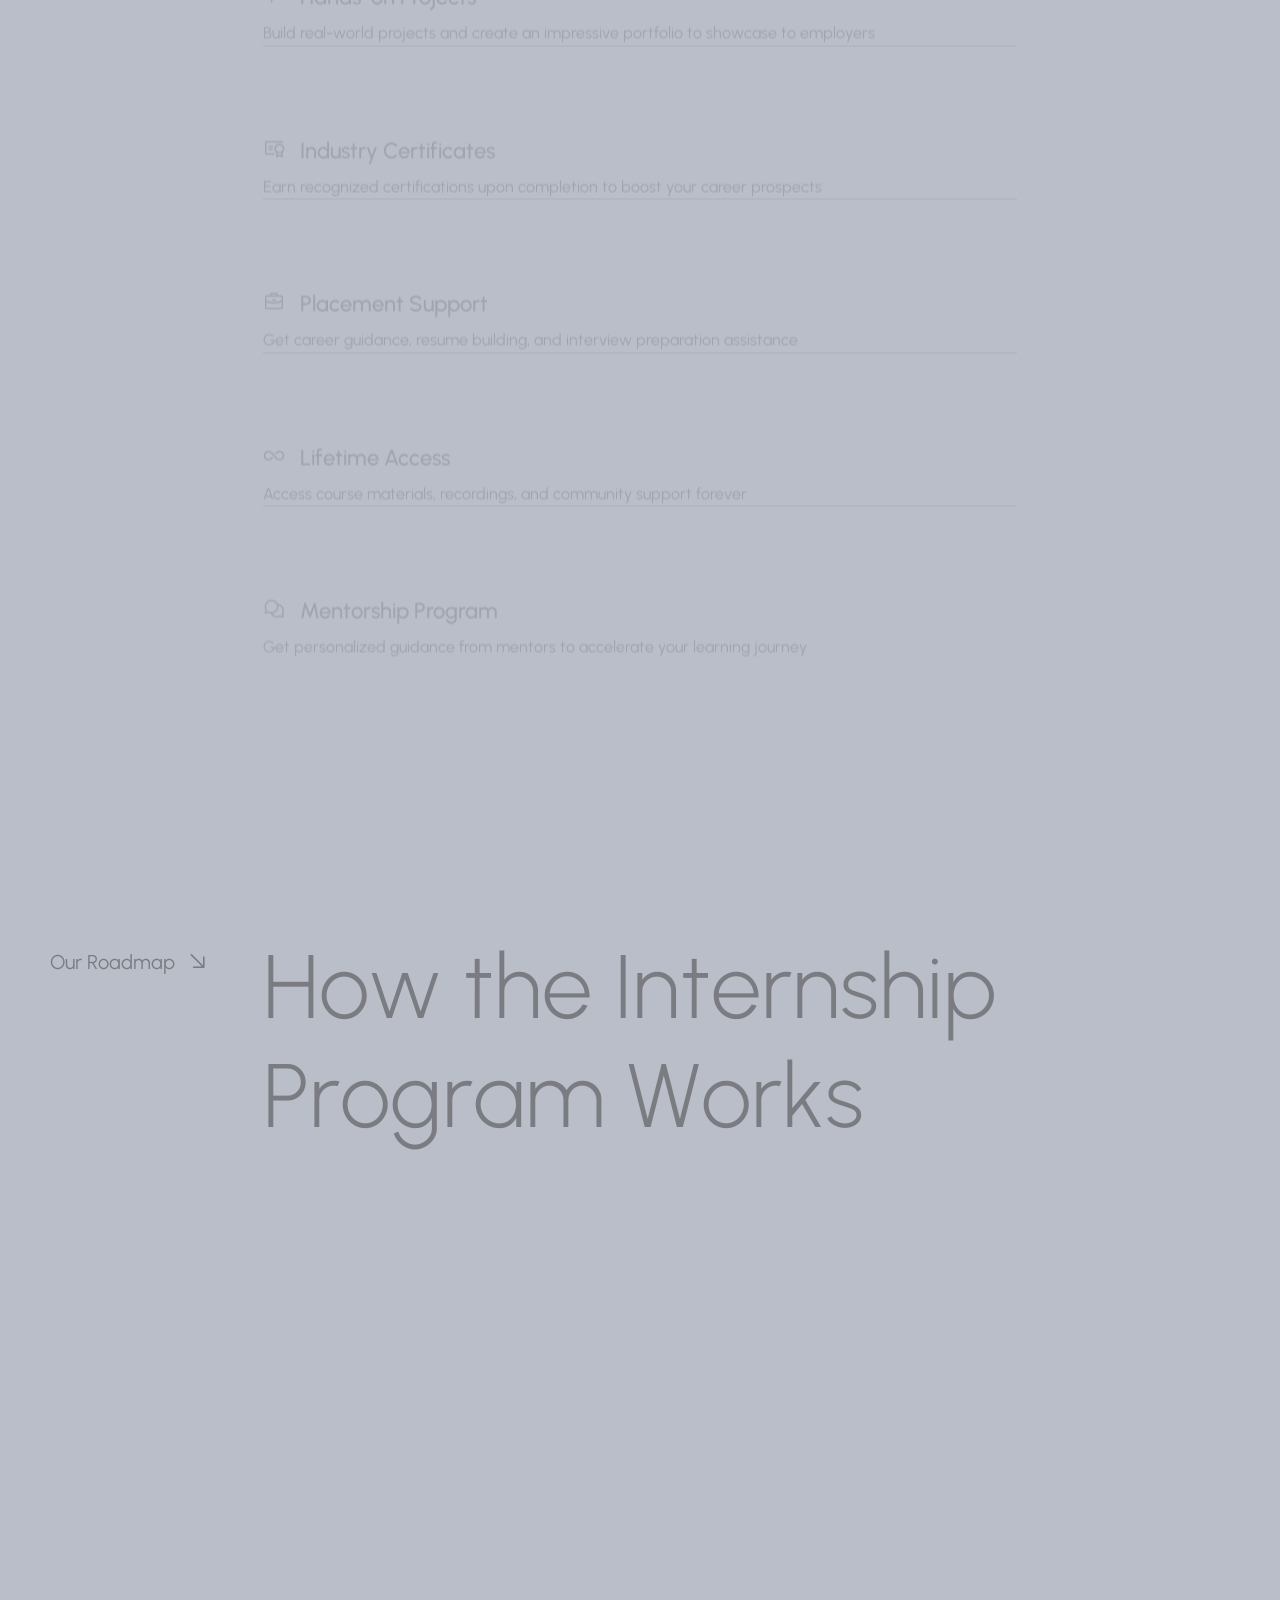
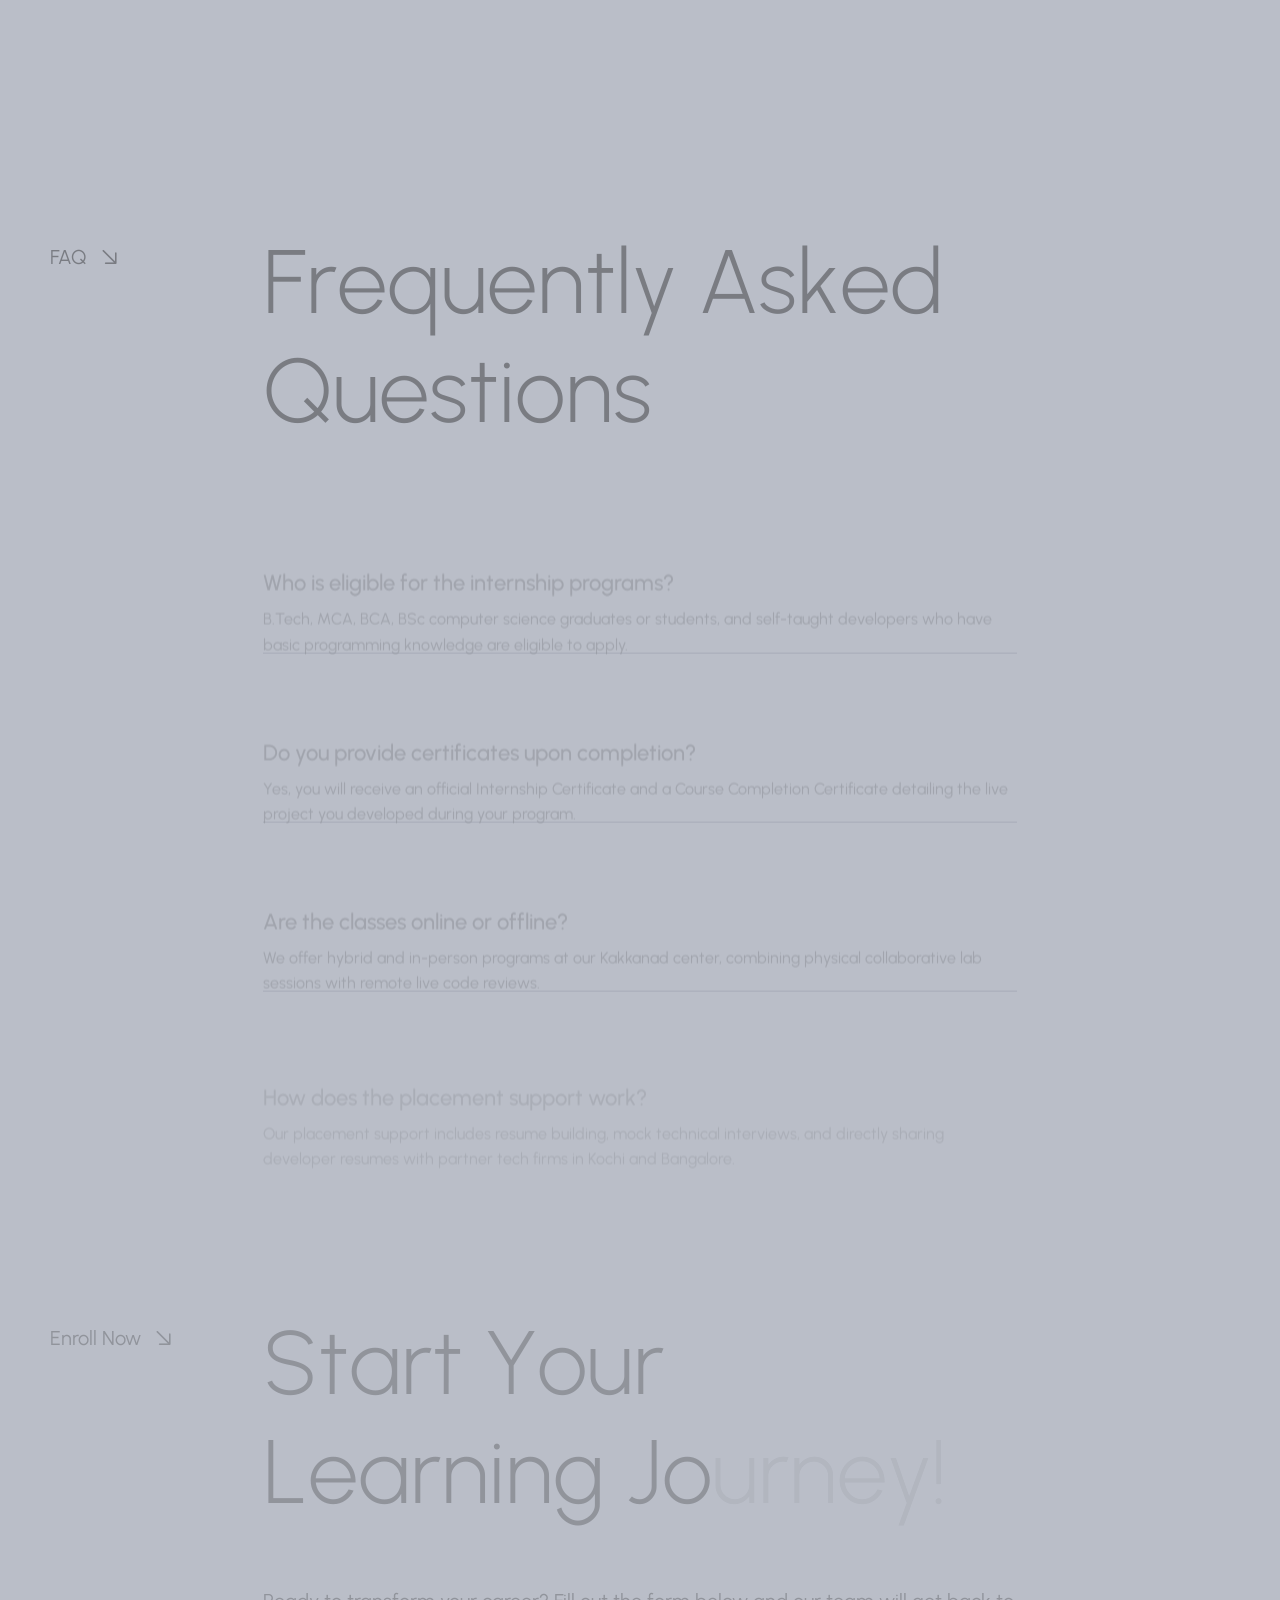
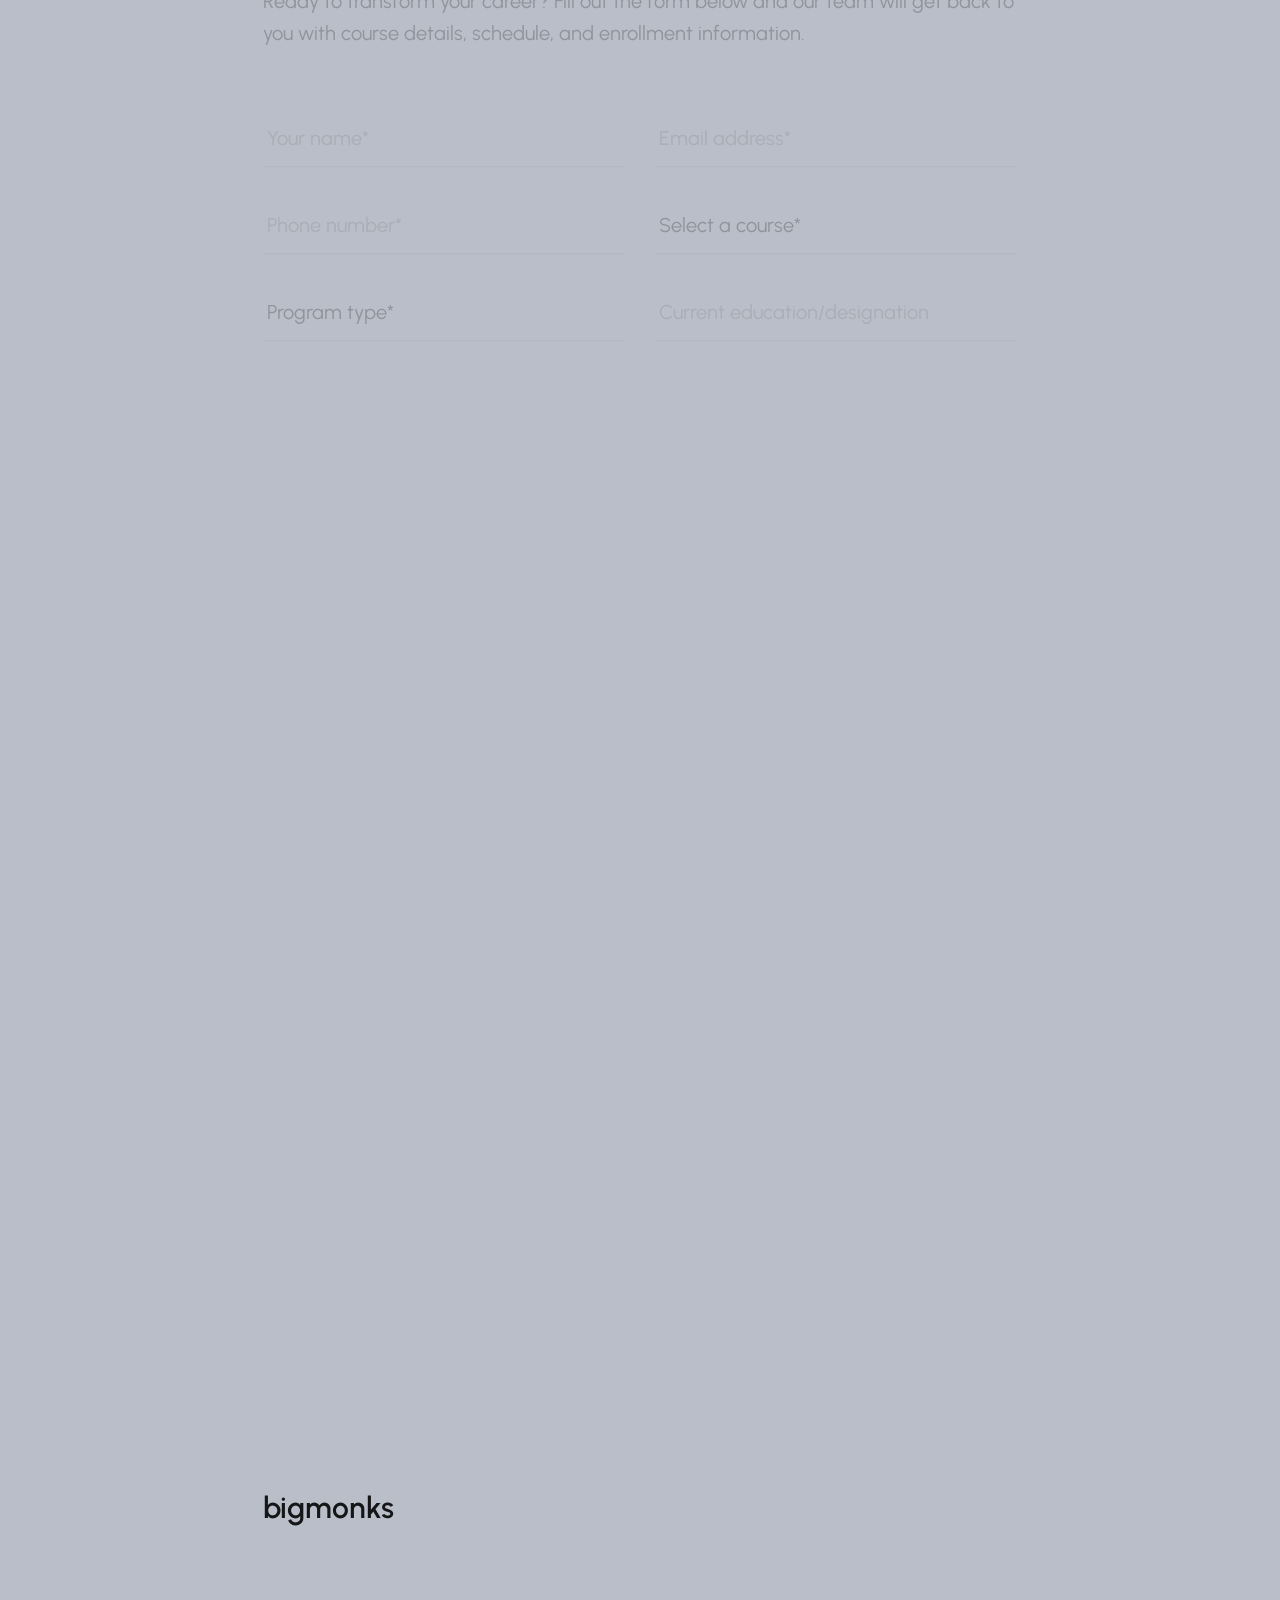
==== commit d4b55e79: "Updated project" ====
--- a/learnings/index.html
+++ b/learnings/index.html
@@ -159,7 +159,36 @@
       border: none !important;
     }
 
-    /* Card shell — Exact specification from Our Works (#works-showcase .cards__card) */
+    /* ============================================================
+       COURSE CARDS — THEME ADAPTIVE (DARK DEFAULT + LIGHT OVERRIDES)
+    ============================================================ */
+
+    /* Row alignment */
+    #courses-grid {
+      display: flex !important;
+      flex-wrap: wrap !important;
+      align-items: stretch !important;
+    }
+
+    /* Card item wrapper */
+    .cards__item.grid-item {
+      position: relative;
+      display: flex !important;
+      flex-direction: column !important;
+      overflow: visible !important;
+    }
+    .cards__item.grid-item.fade-out {
+      display: none !important;
+      opacity: 0 !important;
+      visibility: hidden !important;
+      pointer-events: none !important;
+      height: 0 !important;
+      margin: 0 !important;
+      padding: 0 !important;
+      border: none !important;
+    }
+
+    /* Card shell — Approved Design Specification */
     .cards__card {
       width: 100%;
       height: 100% !important;
@@ -204,7 +233,7 @@
       background: linear-gradient(90deg, transparent, #c084fc, transparent);
     }
 
-    /* Subtle hover elevation & shadow — copied directly from Our Works */
+    /* Hover elevation & shadow */
     .cards__card:hover {
       transform: translateY(-8px) !important;
       border-color: rgba(99, 102, 241, 0.25) !important;
@@ -235,7 +264,7 @@
         0 0 30px rgba(192, 132, 252, 0.12) !important;
     }
 
-    /* Card body — 35px padding matching Our Works cards */
+    /* Card body padding */
     .cards__descr {
       flex: 1 1 auto !important;
       display: flex !important;
@@ -245,7 +274,7 @@
       z-index: 1;
     }
 
-    /* Category label */
+    /* Category label tag — Dark Default + Light Override */
     .course-category-tag {
       display: inline-block;
       font-size: 1.1rem !important;
@@ -253,12 +282,16 @@
       text-transform: uppercase;
       letter-spacing: 2.5px !important;
       margin-bottom: 1.4rem !important;
+      transition: opacity 0.3s ease;
+    }
+    .dev-card .course-category-tag { color: #38bdf8 !important; }
+    .design-card .course-category-tag { color: #f472b6 !important; }
+    .data-ai-card .course-category-tag { color: #c084fc !important; }
+    [color-scheme=light] .dev-card .course-category-tag,
+    [color-scheme=light] .design-card .course-category-tag,
+    [color-scheme=light] .data-ai-card .course-category-tag {
       color: #374151 !important;
-      transition: opacity 0.3s ease;
-    }
-    .dev-card .course-category-tag { color: #374151 !important; }
-    .design-card .course-category-tag { color: #374151 !important; }
-    .data-ai-card .course-category-tag { color: #374151 !important; }
+    }
 
     /* Icon container */
     .course-icon-container {
@@ -276,42 +309,63 @@
       transform: scale(1.06) rotate(3deg);
     }
     .dev-icon-bg {
+      background: rgba(56, 189, 248, 0.14) !important;
+      border: 1px solid rgba(56, 189, 248, 0.3) !important;
+      color: #38bdf8 !important;
+    }
+    [color-scheme=light] .dev-icon-bg {
       background: rgba(56, 189, 248, 0.12) !important;
-      border: 1px solid rgba(56, 189, 248, 0.25) !important;
+      border-color: rgba(56, 189, 248, 0.25) !important;
       color: #0284c7 !important;
     }
     .design-icon-bg {
+      background: rgba(244, 114, 182, 0.14) !important;
+      border: 1px solid rgba(244, 114, 182, 0.3) !important;
+      color: #f472b6 !important;
+    }
+    [color-scheme=light] .design-icon-bg {
       background: rgba(244, 114, 182, 0.12) !important;
-      border: 1px solid rgba(244, 114, 182, 0.25) !important;
+      border-color: rgba(244, 114, 182, 0.25) !important;
       color: #db2777 !important;
     }
     .data-ai-icon-bg {
+      background: rgba(192, 132, 252, 0.14) !important;
+      border: 1px solid rgba(192, 132, 252, 0.3) !important;
+      color: #c084fc !important;
+    }
+    [color-scheme=light] .data-ai-icon-bg {
       background: rgba(192, 132, 252, 0.12) !important;
-      border: 1px solid rgba(192, 132, 252, 0.25) !important;
+      border-color: rgba(192, 132, 252, 0.25) !important;
       color: #9333ea !important;
     }
 
-    /* Card title — high contrast dark heading */
+    /* Course Title — Dark Default (#ffffff) | Light Override (#111827) */
     .cards__card .cards__title {
       font-size: 2.2rem !important;
       font-weight: 700 !important;
       line-height: 1.3 !important;
-      color: #111827 !important;
+      color: #ffffff !important;
       margin-bottom: 1.2rem !important;
       word-break: normal;
       word-wrap: break-word;
       overflow-wrap: break-word;
       letter-spacing: -0.01em;
     }
-
-    /* Card description text — dark slate body text */
+    [color-scheme=light] .cards__card .cards__title {
+      color: #111827 !important;
+    }
+
+    /* Course Description — Dark Default (rgba(255,255,255,0.75)) | Light Override (#4B5563) */
     .cards__card .cards__text {
       font-size: 1.45rem !important;
       line-height: 1.6 !important;
-      color: #4B5563 !important;
+      color: rgba(255, 255, 255, 0.75) !important;
       font-weight: 400 !important;
       margin-bottom: 0 !important;
       flex-grow: 1 !important;
+    }
+    [color-scheme=light] .cards__card .cards__text {
+      color: #4B5563 !important;
     }
 
     /* Prevent GSAP ScrollTrigger from hiding card contents after filtering */
@@ -329,8 +383,11 @@
     .course-meta-details {
       margin-top: auto !important;
       padding-top: 1.6rem !important;
-      border-top: 1px solid rgba(0, 0, 0, 0.08) !important;
+      border-top: 1px solid rgba(255, 255, 255, 0.05) !important;
       width: 100% !important;
+    }
+    [color-scheme=light] .course-meta-details {
+      border-top-color: rgba(0, 0, 0, 0.08) !important;
     }
     .course-meta-details > div:first-child {
       display: flex !important;
@@ -340,7 +397,7 @@
       width: 100% !important;
     }
 
-    /* Technology badges — SaaS-style Glass Pill Badges */
+    /* Technology Badges — Glass Pill Badges */
     .course-badge {
       display: inline-flex !important;
       align-items: center !important;
@@ -354,13 +411,16 @@
       -webkit-backdrop-filter: blur(8px) !important;
       transition: all 0.3s cubic-bezier(0.165, 0.84, 0.44, 1) !important;
     }
-
-    /* Development Badges (Blue Tint & Soft Glow) */
     .dev-card .course-badge {
+      background: rgba(56, 189, 248, 0.14) !important;
+      border: 1px solid rgba(56, 189, 248, 0.35) !important;
+      color: #38bdf8 !important;
+      box-shadow: 0 2px 8px rgba(56, 189, 248, 0.12) !important;
+    }
+    [color-scheme=light] .dev-card .course-badge {
       background: rgba(14, 165, 233, 0.12) !important;
-      border: 1px solid rgba(56, 189, 248, 0.3) !important;
+      border-color: rgba(56, 189, 248, 0.3) !important;
       color: #0284c7 !important;
-      box-shadow: 0 2px 8px rgba(56, 189, 248, 0.12) !important;
     }
     .cards__card.dev-card:hover .course-badge {
       background: rgba(14, 165, 233, 0.22) !important;
@@ -369,13 +429,16 @@
       box-shadow: 0 4px 14px rgba(56, 189, 248, 0.28) !important;
       transform: translateY(-2px) !important;
     }
-
-    /* Design Badges (Rose Tint & Soft Glow) */
     .design-card .course-badge {
+      background: rgba(244, 114, 182, 0.14) !important;
+      border: 1px solid rgba(244, 114, 182, 0.35) !important;
+      color: #f472b6 !important;
+      box-shadow: 0 2px 8px rgba(244, 114, 182, 0.12) !important;
+    }
+    [color-scheme=light] .design-card .course-badge {
       background: rgba(244, 114, 182, 0.12) !important;
-      border: 1px solid rgba(244, 114, 182, 0.3) !important;
+      border-color: rgba(244, 114, 182, 0.3) !important;
       color: #be185d !important;
-      box-shadow: 0 2px 8px rgba(244, 114, 182, 0.12) !important;
     }
     .cards__card.design-card:hover .course-badge {
       background: rgba(244, 114, 182, 0.22) !important;
@@ -384,13 +447,16 @@
       box-shadow: 0 4px 14px rgba(244, 114, 182, 0.28) !important;
       transform: translateY(-2px) !important;
     }
-
-    /* Data & AI Badges (Purple Tint & Soft Glow) */
     .data-ai-card .course-badge {
+      background: rgba(192, 132, 252, 0.14) !important;
+      border: 1px solid rgba(192, 132, 252, 0.35) !important;
+      color: #c084fc !important;
+      box-shadow: 0 2px 8px rgba(192, 132, 252, 0.12) !important;
+    }
+    [color-scheme=light] .data-ai-card .course-badge {
       background: rgba(192, 132, 252, 0.12) !important;
-      border: 1px solid rgba(192, 132, 252, 0.3) !important;
+      border-color: rgba(192, 132, 252, 0.3) !important;
       color: #7e22ce !important;
-      box-shadow: 0 2px 8px rgba(192, 132, 252, 0.12) !important;
     }
     .cards__card.data-ai-card:hover .course-badge {
       background: rgba(192, 132, 252, 0.22) !important;
@@ -400,7 +466,7 @@
       transform: translateY(-2px) !important;
     }
 
-    /* Project & Internship info panel — matching requested colors */
+    /* Project & Internship info panel — Dark Default + Light Override */
     .course-project-info {
       display: grid !important;
       gap: 0.6rem !important;
@@ -414,16 +480,22 @@
     .course-project-info div {
       font-size: 1.3rem !important;
       line-height: 1.5 !important;
+      color: rgba(255, 255, 255, 0.82) !important;
+    }
+    [color-scheme=light] .course-project-info div {
       color: #374151 !important;
     }
     .course-project-info strong {
-      color: #111827 !important;
+      color: #ffffff !important;
       font-weight: 700 !important;
       display: inline-block;
       margin-right: 0.4rem;
     }
-
-    /* Card footer — PERFECT FLEXBOX BASELINE ROW */
+    [color-scheme=light] .course-project-info strong {
+      color: #111827 !important;
+    }
+
+    /* Card Footer */
     .course-card-footer {
       display: flex !important;
       justify-content: space-between !important;
@@ -439,7 +511,7 @@
       z-index: 1;
     }
 
-    /* Duration/level chip */
+    /* Duration chip — Dark Default + Light Override */
     .course-meta-label {
       display: inline-flex !important;
       align-items: center !important;
@@ -451,12 +523,17 @@
       font-size: 1.2rem !important;
       font-weight: 600 !important;
       letter-spacing: 0.02em !important;
+      color: rgba(255, 255, 255, 0.85) !important;
+      background: rgba(255, 255, 255, 0.04) !important;
+      border: 1px solid rgba(255, 255, 255, 0.08) !important;
+      white-space: nowrap !important;
+      flex-shrink: 0 !important;
+      box-sizing: border-box !important;
+    }
+    [color-scheme=light] .course-meta-label {
       color: #374151 !important;
       background: rgba(0, 0, 0, 0.04) !important;
       border: 1px solid rgba(0, 0, 0, 0.08) !important;
-      white-space: nowrap !important;
-      flex-shrink: 0 !important;
-      box-sizing: border-box !important;
     }
 
     /* Explore Pill Button — Premium Design */
@@ -600,6 +677,31 @@
     .course-card-footer .btn.btn-default.hover-default:focus-visible {
       outline: 2px solid rgba(255, 255, 255, 0.5) !important;
       outline-offset: 3px !important;
+    }
+
+    /* ============================================================
+       ENROLLMENT FORM SUBMIT BUTTON — RESPONSIVE MOBILE REFINEMENT
+    ============================================================ */
+    @media only screen and (max-width: 767px) {
+      .contact-form button[type="submit"],
+      #contact-form button[type="submit"] {
+        width: 100% !important;
+        max-width: 100% !important;
+        min-height: 50px !important;
+        display: flex !important;
+        align-items: center !important;
+        justify-content: center !important;
+        text-align: center !important;
+        padding: 1.2rem 2rem !important;
+        box-sizing: border-box !important;
+      }
+      .contact-form button[type="submit"] .btn-caption,
+      #contact-form button[type="submit"] .btn-caption {
+        width: 100% !important;
+        text-align: center !important;
+        white-space: normal !important;
+        word-break: break-word !important;
+      }
     }
 
     /* The .btn-caption inside the explore button */
